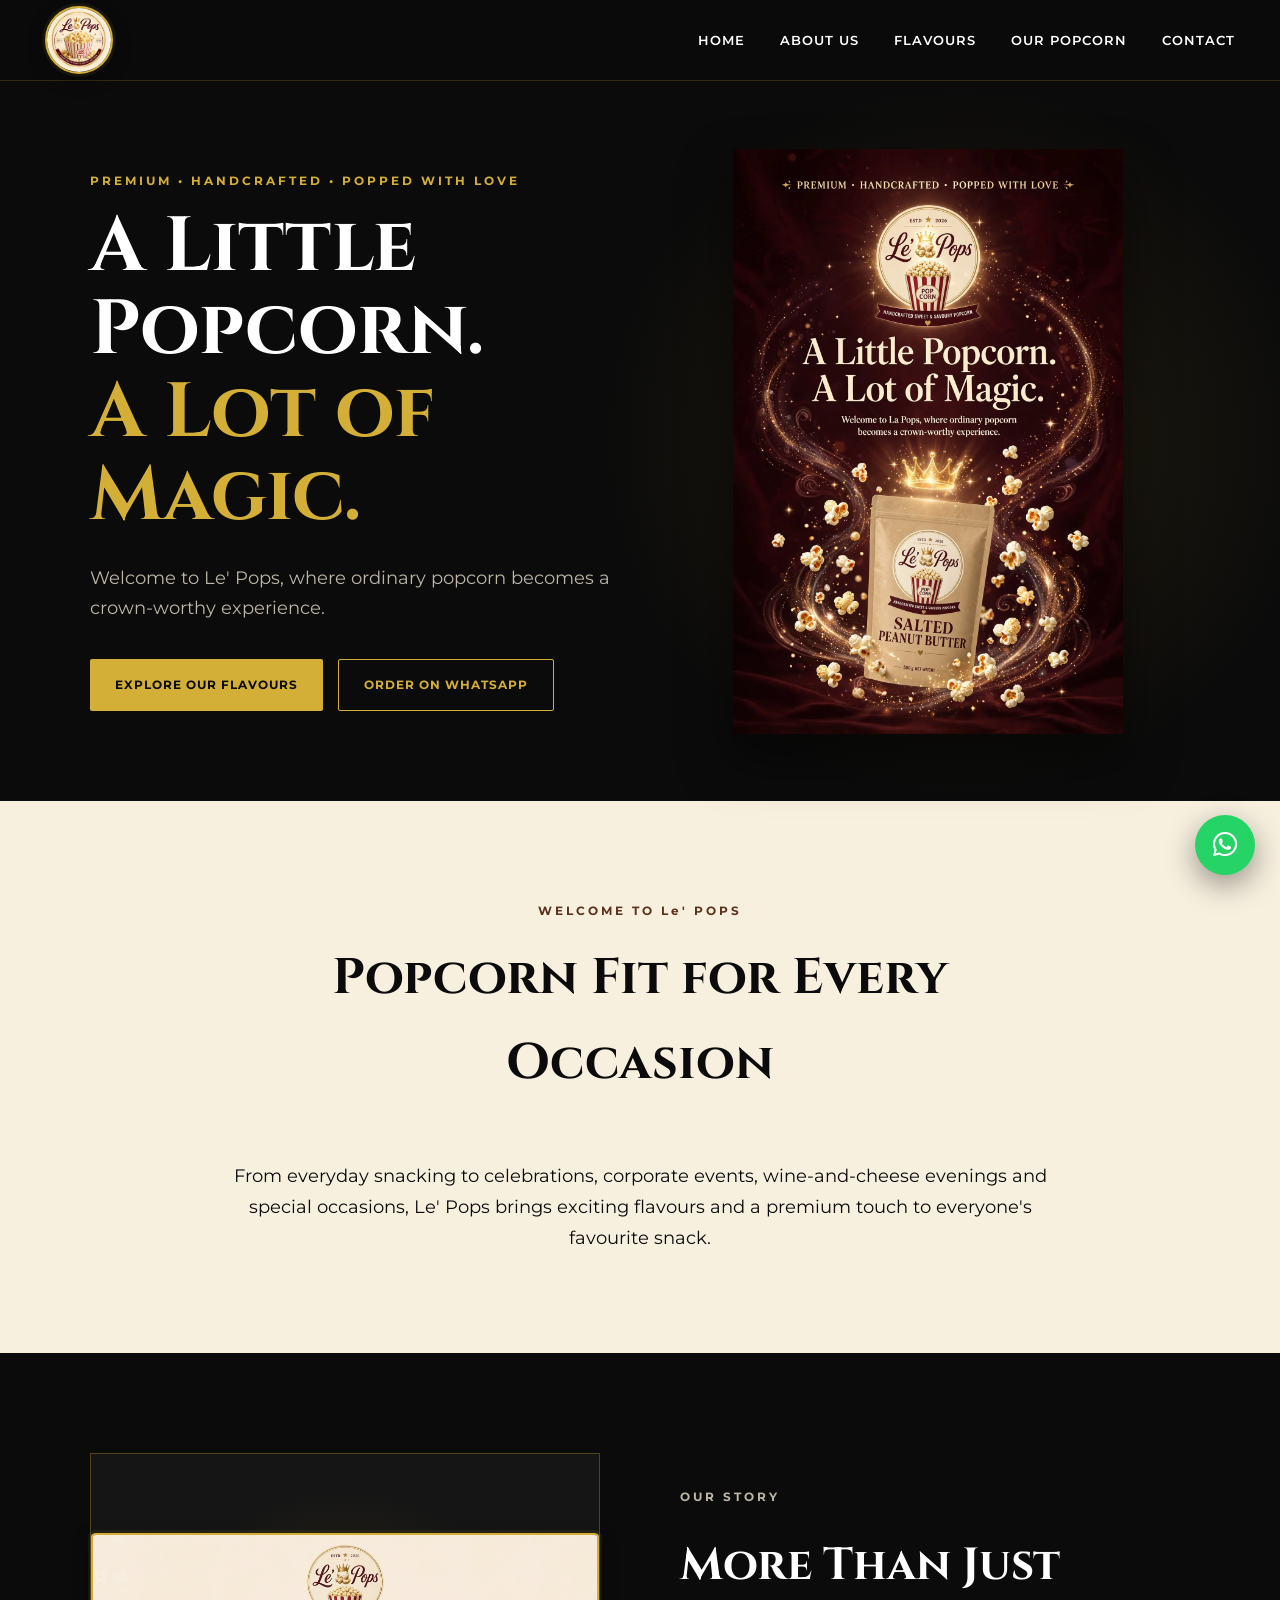
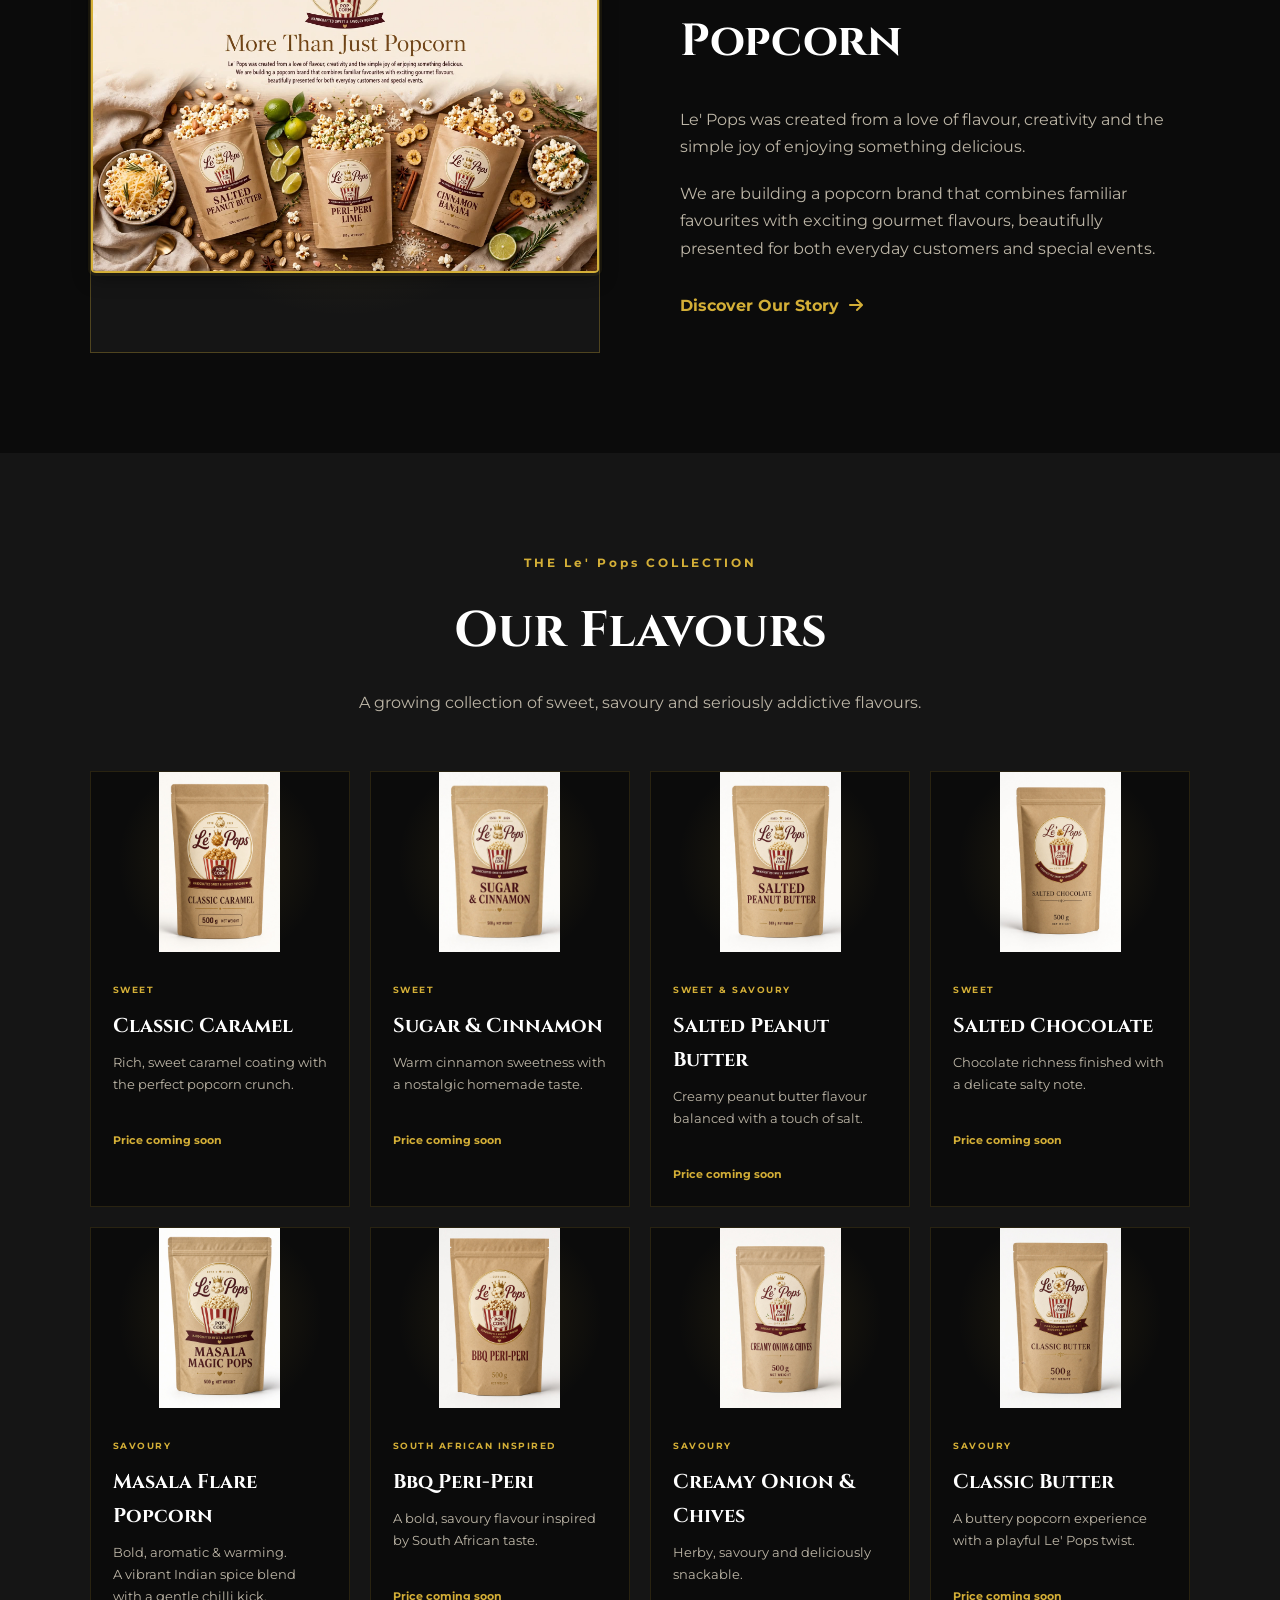
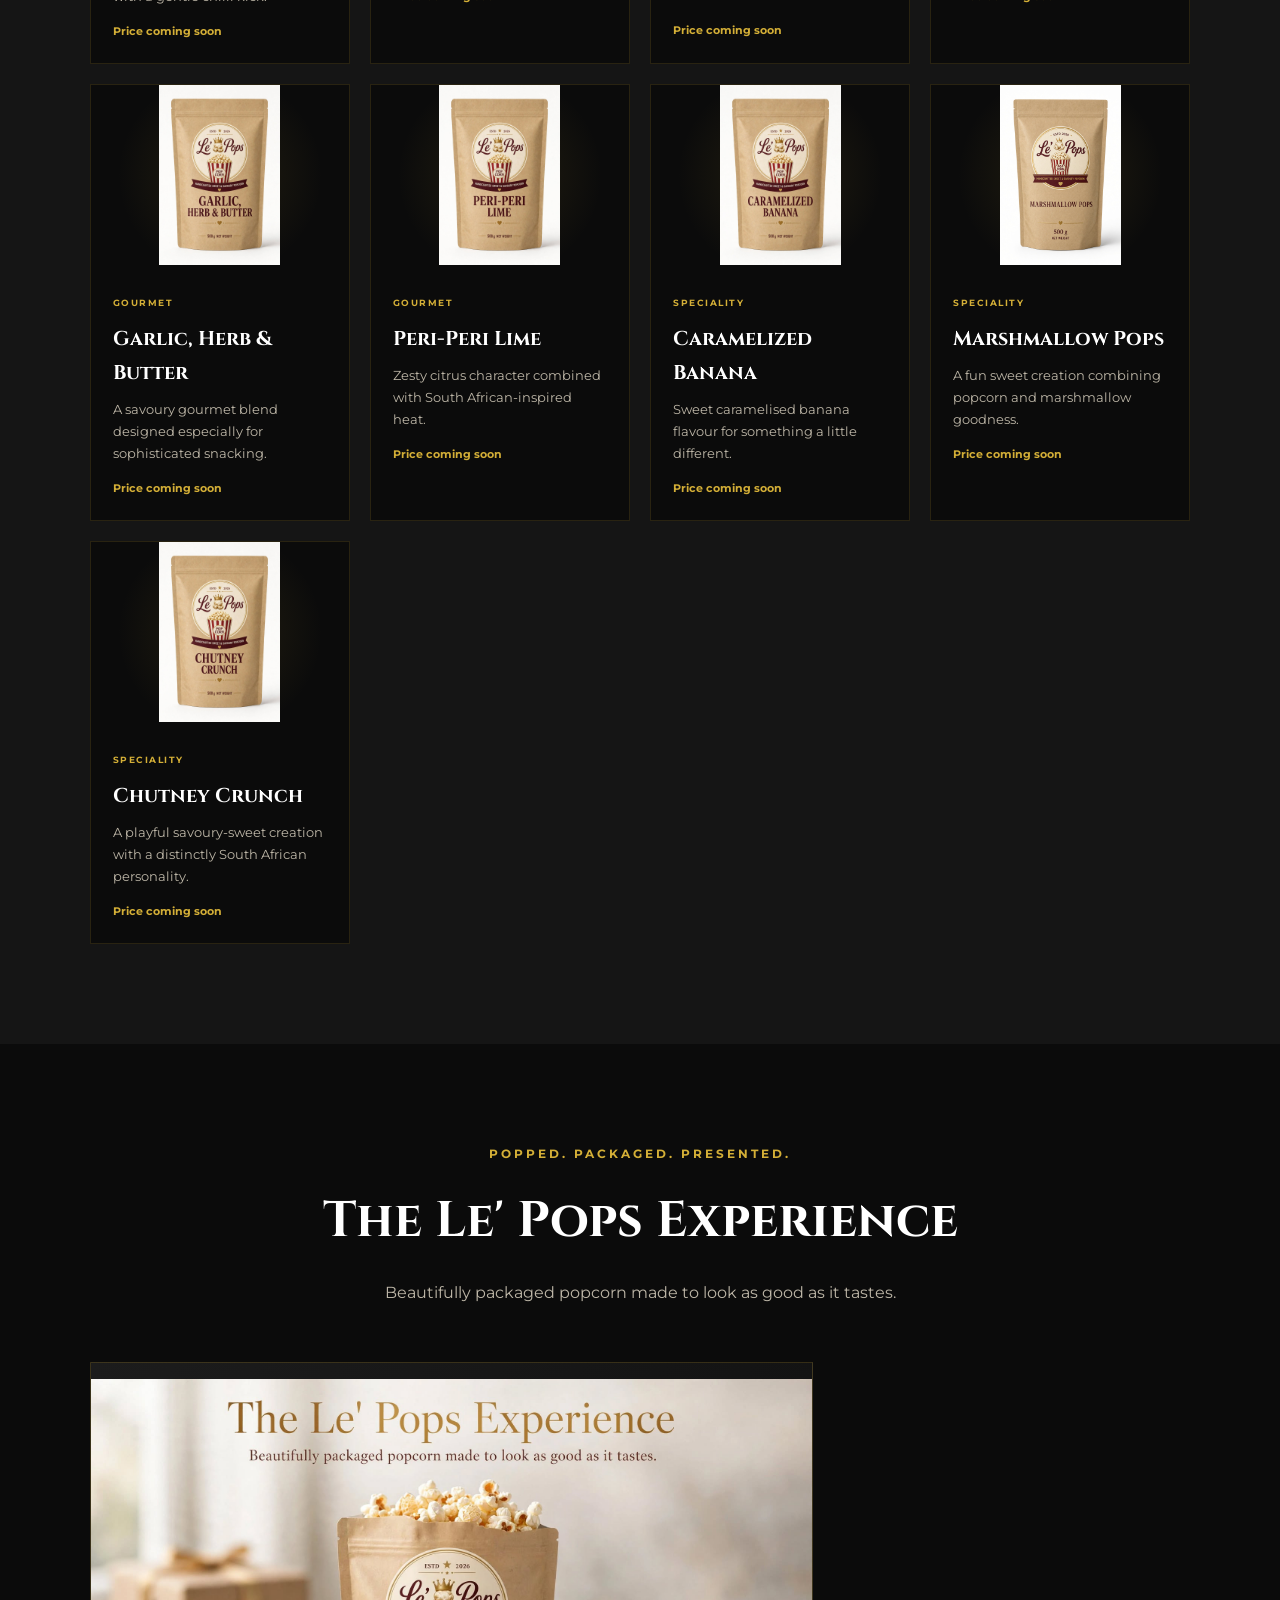
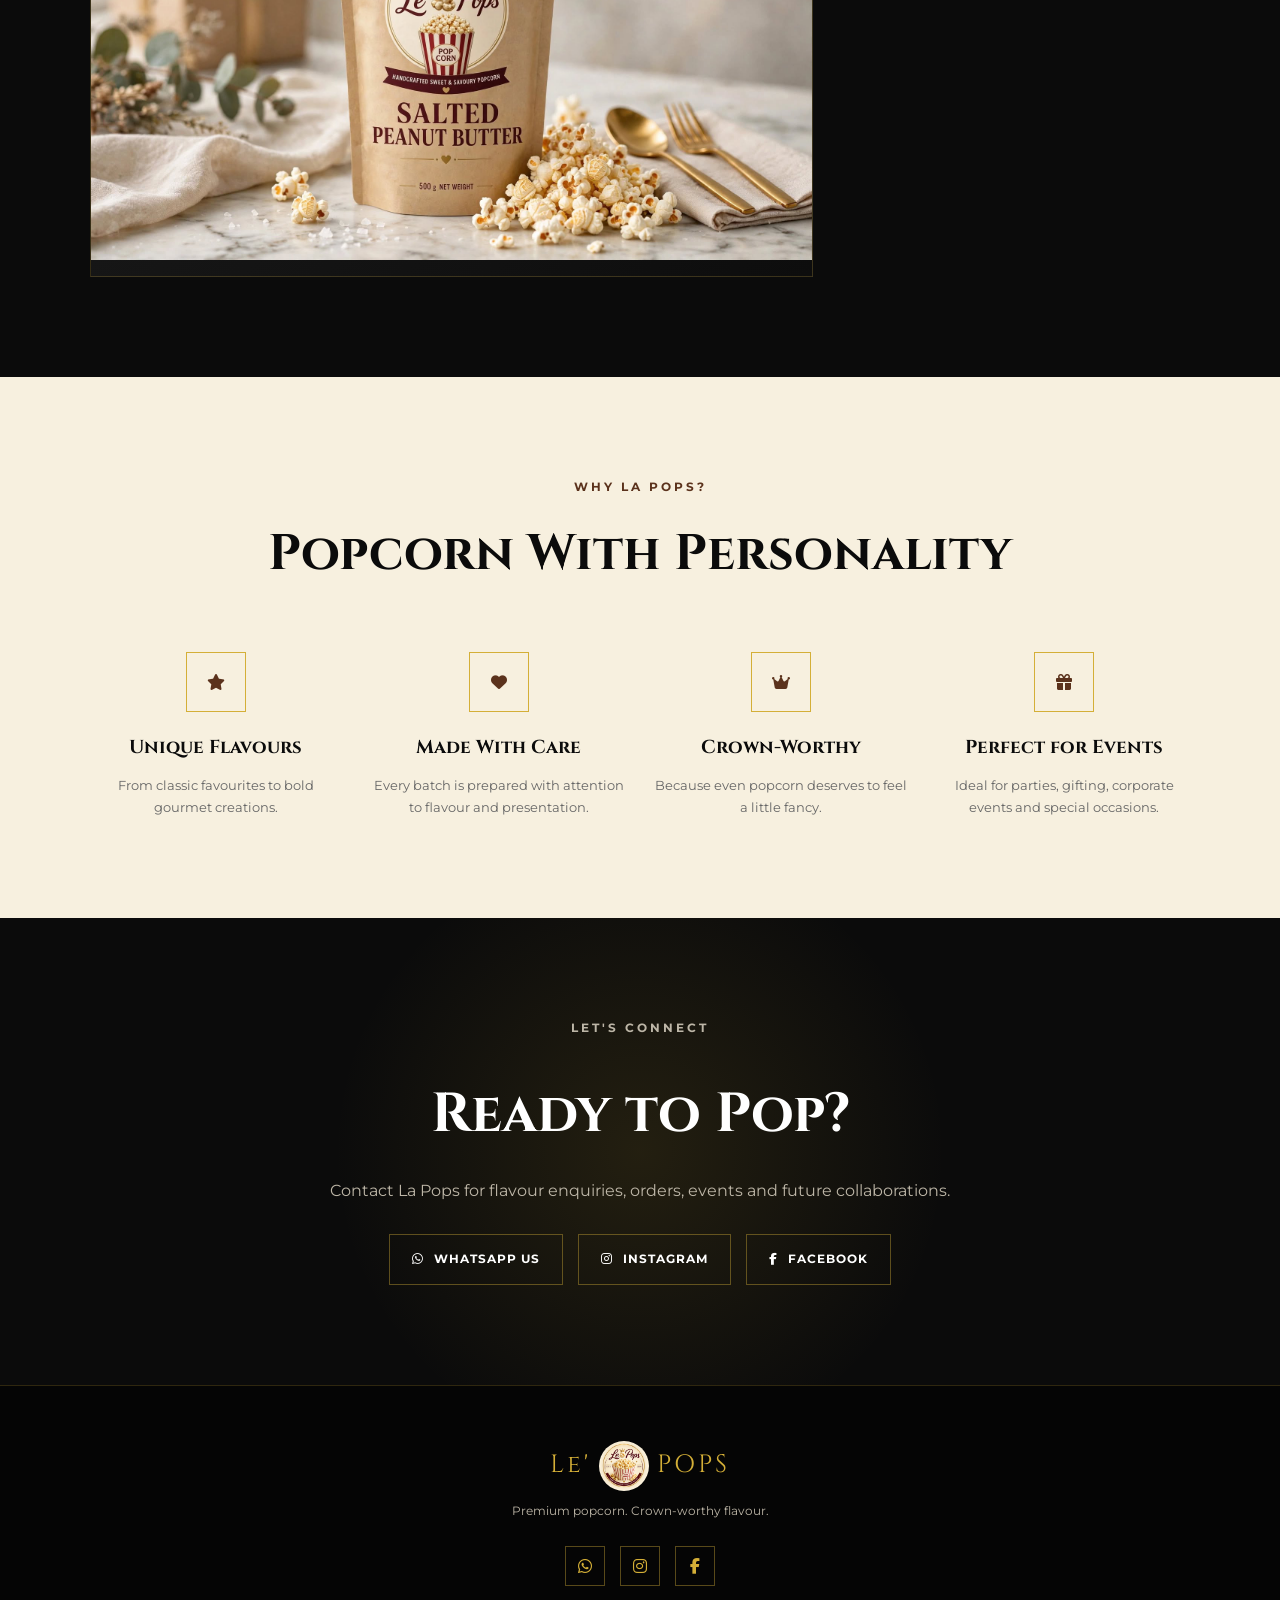
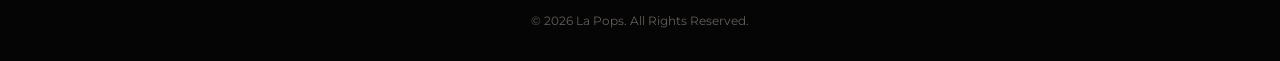
==== index.html @ 9127aab5 "first edit" ====
<!DOCTYPE html>
<html lang="en">

<head>
    <meta charset="UTF-8">

    <meta name="viewport" content="width=device-width, initial-scale=1.0">

    <meta name="description"
        content="Le' Pops - Premium handcrafted popcorn made with flavour, creativity and a little crown-worthy magic.">

    <title>Le' Pops | Premium Popcorn</title>

    <!-- Google Fonts -->
    <link rel="preconnect" href="https://fonts.googleapis.com">
    <link rel="preconnect" href="https://fonts.gstatic.com" crossorigin>

    <link
        href="https://fonts.googleapis.com/css2?family=Cinzel:wght@500;600;700&family=Montserrat:wght@400;500;600;700&display=swap"
        rel="stylesheet">

    <!-- Font Awesome -->
    <link rel="stylesheet" href="https://cdnjs.cloudflare.com/ajax/libs/font-awesome/6.5.2/css/all.min.css">

    <link rel="stylesheet" href="style.css">
</head>

<body>

    <!-- ================= NAVIGATION ================= -->

    <header class="header">

        <nav class="navbar">

            <a href="index.html" class="logo">
                <img src="images/La'pops logo.png" alt="la' pops logo">

            </a>

            <button class="menu-toggle" id="menuToggle">
                <i class="fas fa-bars"></i>
            </button>

            <ul class="nav-links" id="navLinks">

                <li>
                    <a href="#home">Home</a>
                </li>

                <li>
                    <a href="about.html">About Us</a>
                </li>

                <li>
                    <a href="#flavours">Flavours</a>
                </li>

                <li>
                    <a href="#gallery">Our Popcorn</a>
                </li>

                <li>
                    <a href="#contact">Contact</a>
                </li>

            </ul>

        </nav>

    </header>


    <!-- ================= HERO ================= -->

    <section class="hero" id="home">

        <div class="hero-content">

            <p class="eyebrow">
                PREMIUM • HANDCRAFTED • POPPED WITH LOVE
            </p>

            <h1>
                A Little Popcorn.
                <span>A Lot of Magic.</span>
            </h1>

            <p class="hero-text">
                Welcome to Le' Pops, where ordinary popcorn becomes
                a crown-worthy experience.
            </p>

            <div class="hero-buttons">

                <a href="#flavours" class="btn btn-primary">
                    Explore Our Flavours
                </a>

                <a href="https://wa.me/27878805534" class="btn btn-outline" target="_blank">
                    Order on WhatsApp
                </a>

            </div>

        </div>


        <div class="hero-image">

            <div class="popcorn-display">

                <div class="popcorn-icon">
                    <img src="images/popped-with-love-a-little-popc.jpg" alt="popped-with-love-a-little-popcorn">
                </div>

                <div class="gold-ring"></div>

            </div>

        </div>

    </section>


    <!-- ================= INTRO ================= -->

    <section class="intro">

        <div class="section-heading">

            <p class="eyebrow">
                WELCOME TO Le' POPS
            </p>

            <h2>
                Popcorn Fit for Every Occasion
            </h2>

        </div>

        <p class="intro-text">

            From everyday snacking to celebrations, corporate events,
            wine-and-cheese evenings and special occasions, Le' Pops
            brings exciting flavours and a premium touch to everyone's
            favourite snack.

        </p>

    </section>


    <!-- ================= ABOUT PREVIEW ================= -->

    <section class="about-preview">

        <div class="about-image">

            <div class="image-placeholder">

                <span><img src="images/le_pops_brand_story.jpg" alt=""></span>

               

            </div>

        </div>


        <div class="about-content">

            <p class="eyebrow">
                OUR STORY
            
            </p>
           

            <h2>
                More Than Just Popcorn
            </h2>

            <p>
                Le' Pops was created from a love of flavour, creativity
                and the simple joy of enjoying something delicious.
            </p>

            <p>
                We are building a popcorn brand that combines familiar
                favourites with exciting gourmet flavours, beautifully
                presented for both everyday customers and special events.
            </p>

            <a href="about.html" class="text-link">
                Discover Our Story
                <i class="fas fa-arrow-right"></i>
            </a>

        </div>

    </section>


    <!-- ================= FLAVOURS ================= -->

    <section class="flavours" id="flavours">

        <div class="section-heading">

            <p class="eyebrow">
                THE Le' Pops COLLECTION
            </p>

            <h2>
                Our Flavours
            </h2>

            <p>
                A growing collection of sweet, savoury and
                seriously addictive flavours.
            </p>

        </div>


        <div class="flavour-grid">


            <!-- 1 -->
           

            <article class="flavour-card">

                <div class="flavour-image caramel">
                    <img src="images/classic caramel.jpg" alt="Classic Caramel Popcorn">
                </div>

                <div class="flavour-content">

                    <span class="flavour-type">
                        SWEET
                    </span>

                    <h3>
                        Classic Caramel
                    </h3>

                    <p>
                        Rich, sweet caramel coating with the perfect
                        popcorn crunch.
                    </p>

                    <span class="price">
                        Price coming soon
                    </span>

                </div>

            </article>


            <!-- 2 -->

            <article class="flavour-card">

                <div class="flavour-image cinnamon">
                    <img src="images/sugar&cinna.jpg" alt="Sugar & Cinnamon Popcorn">
                </div>

                <div class="flavour-content">

                    <span class="flavour-type">
                        SWEET
                    </span>

                    <h3>
                        Sugar & Cinnamon
                    </h3>

                    <p>
                        Warm cinnamon sweetness with a nostalgic
                        homemade taste.
                    </p>

                    <span class="price">
                        Price coming soon
                    </span>

                </div>

            </article>


            <!-- 3 -->

            <article class="flavour-card">

                <div class="flavour-image peanut">
                    <img src="images/salted pb.jpg" alt="Salted Peanut Butter Popcorn">
                </div>

                <div class="flavour-content">

                    <span class="flavour-type">
                        SWEET & SAVOURY
                    </span>

                    <h3>
                        Salted Peanut Butter
                    </h3>

                    <p>
                        Creamy peanut butter flavour balanced with
                        a touch of salt.
                    </p>

                    <span class="price">
                        Price coming soon
                    </span>

                </div>

            </article>


            <!-- 4 -->

            <article class="flavour-card">

                <div class="flavour-image chocolate">
                    <img src="images/salted chocolate.jpg" alt="Salted Chocolate Popcorn">
                </div>

                <div class="flavour-content">

                    <span class="flavour-type">
                        SWEET
                    </span>

                    <h3>
                        Salted Chocolate
                    </h3>

                    <p>
                        Chocolate richness finished with a delicate
                        salty note.
                    </p>

                    <span class="price">
                        Price coming soon
                    </span>

                </div>

            </article>


            <!-- 5 -->

            <article class="flavour-card">

                <div class="flavour-image butter">
                    <img src="images/Masala.jpg" alt="Masala Popcorn">
                </div>

                <div class="flavour-content">

                    <span class="flavour-type">
                        SAVOURY
                    </span>

                    <h3>
                        Masala Flare Popcorn
                    </h3>

                    <p>
                    Bold, aromatic & warming. 
                    <br> A vibrant Indian spice blend with a gentle chilli kick.
                    </p>

                    <span class="price">
                        Price coming soon
                    </span>

                </div>

            </article>


            <!-- 6 -->

            <article class="flavour-card">

                <div class="flavour-image bbq-peri-peri">
                    <img src="images/bbq peri-peri.jpg" alt="BBQ Peri-Peri Popcorn">
                </div>

                <div class="flavour-content">

                    <span class="flavour-type">
                        SOUTH AFRICAN INSPIRED
                    </span>

                    <h3>
                        Bbq Peri-Peri

                    </h3>

                    <p>
                        A bold, savoury flavour inspired by South African
                        taste.
                    </p>

                    <span class="price">
                        Price coming soon
                    </span>

                </div>

            </article>


            <!-- 7 -->

            <article class="flavour-card">

                <div class="flavour-image onion">
                    <img src="images/creamy onion & chives.jpg" alt="Creamy Onion & Chives Popcorn">
                </div>

                <div class="flavour-content">

                    <span class="flavour-type">
                        SAVOURY
                    </span>

                    <h3>
                        Creamy Onion & Chives
                    </h3>

                    <p>
                        Herby, savoury and deliciously snackable.
                    </p>

                    <span class="price">
                        Price coming soon
                    </span>

                </div>

            </article>


            <!-- 8 -->

            <article class="flavour-card">

                <div class="flavour-image cheesy">
                    <img src="images/classic butter.jpg" alt="Classic Butter Popcorn">
                </div>

                <div class="flavour-content">

                    <span class="flavour-type">
                        SAVOURY
                    </span>

                    <h3>
                        Classic Butter
                    </h3>

                    <p>
                        A buttery popcorn experience with a playful
                        Le' Pops twist.
                    </p>

                    <span class="price">
                        Price coming soon
                    </span>

                </div>

            </article>


            <!-- 9 -->

            <article class="flavour-card">

                <div class="flavour-image garlic">
                    <img src="images/garlic-herb-butter.jpg" alt="Garlic, herb and butter-Style Popcorn">
                </div>

                <div class="flavour-content">

                    <span class="flavour-type">
                        GOURMET
                    </span>

                    <h3>
                        Garlic, Herb & Butter
                    </h3>

                    <p>
                        A savoury gourmet blend designed especially
                        for sophisticated snacking.
                    </p>

                    <span class="price">
                        Price coming soon
                    </span>

                </div>

            </article>


            <!-- 10 -->

            <article class="flavour-card">

                <div class="flavour-image peri">
                    <img src="images/peri-peri-lime.jpg" alt="Peri-Peri Lime Popcorn">
                </div>

                <div class="flavour-content">

                    <span class="flavour-type">
                        GOURMET
                    </span>

                    <h3>
                        Peri-Peri Lime
                    </h3>

                    <p>
                        Zesty citrus character combined with
                        South African-inspired heat.
                    </p>

                    <span class="price">
                        Price coming soon
                    </span>

                </div>

            </article>


            <!-- 11 -->

            <article class="flavour-card">

                <div class="flavour-image banana">
                    <img src="images/caramelized-banana.jpg" alt="Caramelized Banana Popcorn">
                </div>

                <div class="flavour-content">

                    <span class="flavour-type">
                        SPECIALITY
                    </span>

                    <h3>
                        Caramelized Banana
                    </h3>

                    <p>
                        Sweet caramelised banana flavour for something
                        a little different.
                    </p>

                    <span class="price">
                        Price coming soon
                    </span>

                </div>

            </article>


            <!-- 12 -->

            <article class="flavour-card">

                <div class="flavour-image marshmallow">
                    <img src="images/Marshmallow.jpg" alt="Marshmallow Pops">
                </div>

                <div class="flavour-content">

                    <span class="flavour-type">
                        SPECIALITY
                    </span>

                    <h3>
                        Marshmallow Pops
                    </h3>

                    <p>
                        A fun sweet creation combining popcorn and
                        marshmallow goodness.
                    </p>

                    <span class="price">
                        Price coming soon
                    </span>

                </div>

            </article>


            <!-- 13 -->

            <article class="flavour-card">

                <div class="flavour-image chutney">
                    <img src="images/chutney-crunch.jpg" alt="Chutney Popcorn Balls">
                </div>

                <div class="flavour-content">

                    <span class="flavour-type">
                        SPECIALITY
                    </span>

                    <h3>
                        Chutney Crunch
                    </h3>

                    <p>
                        A playful savoury-sweet creation with a
                        distinctly South African personality.
                    </p>

                    <span class="price">
                        Price coming soon
                    </span>

                </div>

            </article>

        </div>

    </section>


    <!-- ================= GALLERY ================= -->

    <section class="gallery" id="gallery">

        <div class="section-heading">

            <p class="eyebrow">
                POPPED. PACKAGED. PRESENTED.
            </p>

            <h2>
                The Le' Pops Experience
            </h2>

            <p>
                Beautifully packaged popcorn made to look as good
                as it tastes.
            </p>

        </div>


        <div class="gallery-grid">

            <div class="gallery-item large">

                <div class="gallery-placeholder">
                    <img src="images/le_pops_experience.jpg" alt="Le' Pops Experience">

                </div>

            </div>


           
        </div>

    </section>


    <!-- ================= WHY LA POPS ================= -->

    <section class="why-us">

        <div class="section-heading">

            <p class="eyebrow">
                WHY LA POPS?
            </p>

            <h2>
                Popcorn With Personality
            </h2>

        </div>


        <div class="features">


            <div class="feature">

                <div class="feature-icon">
                    <i class="fas fa-star"></i>
                </div>

                <h3>
                    Unique Flavours
                </h3>

                <p>
                    From classic favourites to bold gourmet creations.
                </p>

            </div>


            <div class="feature">

                <div class="feature-icon">
                    <i class="fas fa-heart"></i>
                </div>

                <h3>
                    Made With Care
                </h3>

                <p>
                    Every batch is prepared with attention to flavour
                    and presentation.
                </p>

            </div>


            <div class="feature">

                <div class="feature-icon">
                    <i class="fas fa-crown"></i>
                </div>

                <h3>
                    Crown-Worthy
                </h3>

                <p>
                    Because even popcorn deserves to feel a little fancy.
                </p>

            </div>


            <div class="feature">

                <div class="feature-icon">
                    <i class="fas fa-gift"></i>
                </div>

                <h3>
                    Perfect for Events
                </h3>

                <p>
                    Ideal for parties, gifting, corporate events and
                    special occasions.
                </p>

            </div>

        </div>

    </section>


    <!-- ================= CONTACT ================= -->

    <section class="contact" id="contact">

        <div class="contact-content">

            <p class="eyebrow">
                LET'S CONNECT
            </p>

            <h2>
                Ready to Pop?
            </h2>

            <p>
                Contact La Pops for flavour enquiries, orders,
                events and future collaborations.
            </p>


            <div class="contact-buttons">

                <a href="https://wa.me/27878805534" target="_blank" class="social-button whatsapp">
                    <i class="fab fa-whatsapp"></i>

                    WhatsApp Us

                </a>


                <a href="#" class="social-button instagram" id="instagramLink">
                    <i class="fab fa-instagram"></i>

                    Instagram

                </a>


                <a href="#" class="social-button facebook" id="facebookLink">
                    <i class="fab fa-facebook-f"></i>

                    Facebook

                </a>

            </div>

        </div>

    </section>


    <!-- ================= FOOTER ================= -->

    <footer>

        <div class="footer-logo">

            <span>Le'</span>
            <span><img src="images/La'pops logo.png" alt=""></span>
            <span>POPS</span>

        </div>


        <p>
            Premium popcorn. Crown-worthy flavour.
        </p>


        <div class="footer-socials">

            <a href="https://wa.me/27878805534" target="_blank" aria-label="WhatsApp">
                <i class="fab fa-whatsapp"></i>
            </a>


            <a href="#" id="footerInstagram" aria-label="Instagram">
                <i class="fab fa-instagram"></i>
            </a>


            <a href="#" id="footerFacebook" aria-label="Facebook">
                <i class="fab fa-facebook-f"></i>
            </a>

        </div>


        <p class="copyright">
            © 2026 La Pops. All Rights Reserved.
        </p>

    </footer>


    <!-- WhatsApp Floating Button -->

    <a href="https://wa.me/27878805534" target="_blank" class="whatsapp-float"
        aria-label="Chat with La Pops on WhatsApp">
        <i class="fab fa-whatsapp"></i>
    </a>


    <script src="script.js"></script>

</body>

</html>
---- style.css ----
/* =====================================================
   LA POPS
   PREMIUM POPCORN WEBSITE
===================================================== */


/* ================= VARIABLES ================= */

:root {

    --black: #0b0b0b;

    --dark: #151515;

    --cream: #f7f0df;

    --white: #ffffff;

    --gold: #d4af37;

    --gold-light: #f0d477;

    --brown: #5b321c;

    --muted: #bdb6a7;

}


/* ================= RESET ================= */

* {
    margin: 0;
    padding: 0;
    box-sizing: border-box;
}


html {
    scroll-behavior: smooth;
}


body {

    font-family: 'Montserrat', sans-serif;

    background: var(--black);

    color: var(--white);

    line-height: 1.7;

}


img {
    max-width: 100%;
    display: block;
}


a {
    text-decoration: none;
    color: inherit;
}


/* ================= HEADER ================= */

.header {

    position: sticky;

    top: 0;

    z-index: 1000;

    background: rgba(11, 11, 11, 0.96);

    border-bottom: 1px solid rgba(212, 175, 55, 0.2);

}


.navbar {

    max-width: 1250px;

    margin: auto;

    min-height: 80px;

    display: flex;

    align-items: center;

    justify-content: space-between;

    padding: 0 30px;

}


/* ================= LOGO ================= */

/* ================= LA POPS LOGO ================= */

.logo {
    display: flex;
    align-items: center;
    text-decoration: none;
    height: 70px;
}

/* Actual logo image */
.logo img {
    width: 68px;
    height: 68px;

    /* Makes the image perfectly round */
    border-radius: 50%;

    /* Ensures the image fills the circle */
    object-fit: cover;

    /* Keeps the logo looking premium */
    display: block;

    /* Gold border to match the website */
    border: 2px solid var(--gold);

    /* Subtle premium effect */
    box-shadow:
        0 0 0 3px rgba(212, 175, 55, 0.08),
        0 6px 18px rgba(0, 0, 0, 0.35);

    /* Smooth hover effect */
    transition:
        transform 0.3s ease,
        box-shadow 0.3s ease;
}


/* Logo hover */
.logo img:hover {
    transform: scale(1.8);

    box-shadow:
        0 0 0 4px rgba(212, 175, 55, 0.12),
        0 8px 25px rgba(0, 0, 0, 0.45);
}


/* ================= NAV ================= */

.nav-links {

    list-style: none;

    display: flex;

    gap: 35px;

}


.nav-links a {

    font-size: 13px;

    font-weight: 600;

    letter-spacing: 1px;

    text-transform: uppercase;

    transition: 0.3s;

}


.nav-links a:hover {

    color: var(--gold);

}


.menu-toggle {

    display: none;

    background: none;

    border: none;

    color: var(--gold);

    font-size: 25px;

    cursor: pointer;

}


/* ================= HERO ================= */

.hero {

    min-height: 720px;

    display: grid;

    grid-template-columns: 1fr 1fr;

    align-items: center;

    gap: 50px;

    padding: 80px max(30px, 7vw);

    background:

        radial-gradient(circle at 75% 50%,
            rgba(212, 175, 55, 0.12),
            transparent 35%);

}


.hero-content {

    max-width: 650px;

}


.eyebrow {

    color: var(--gold);

    font-size: 12px;

    font-weight: 700;

    letter-spacing: 3px;

    margin-bottom: 15px;

}


.hero h1 {

    font-family: 'Cinzel', serif;

    font-size: clamp(45px, 6vw, 78px);

    line-height: 1.08;

    margin-bottom: 25px;

}


.hero h1 span {

    display: block;

    color: var(--gold);

}


.hero-text {

    color: var(--muted);

    font-size: 18px;

    max-width: 550px;

    margin-bottom: 35px;

}


.hero-buttons {

    display: flex;

    gap: 15px;

    flex-wrap: wrap;

}

.hero-image {

    display: flex;

    justify-content: center;

    align-items: center;

    border-radius: 10px;

}


/* ================= BUTTONS ================= */

.btn {

    display: inline-flex;

    align-items: center;

    justify-content: center;

    gap: 10px;

    padding: 15px 25px;

    border-radius: 2px;

    font-size: 12px;

    font-weight: 700;

    letter-spacing: 1px;

    text-transform: uppercase;

    transition: 0.3s;

}


.btn-primary {

    background: var(--gold);

    color: var(--black);

}


.btn-primary:hover {

    background: var(--gold-light);

    transform: translateY(-2px);

}


.btn-outline {

    border: 1px solid var(--gold);

    color: var(--gold);

}


.btn-outline:hover {

    background: var(--gold);

    color: var(--black);

}


/* ================= HERO POPCORN ================= */

.hero-image {

    display: flex;

    justify-content: center;

    align-items: center;

}


.popcorn-display {

    position: relative;

    width: 390px;

    height: 390px;

    display: flex;

    justify-content: center;

    align-items: center;

}


.popcorn-icon {

    font-size: 190px;

    position: relative;

    z-index: 2;

    filter: drop-shadow(0 25px 25px rgba(0, 0, 0, 0.5));

}


.gold-ring {

    position: absolute;

    width: 330px;

    height: 330px;

    border: 1px solid var(--gold);

    border-radius: 50%;

    opacity: 0.5;

}


/* ================= SECTIONS ================= */

section {

    padding: 100px max(30px, 7vw);

}


.section-heading {

    text-align: center;

    max-width: 750px;

    margin: 0 auto 55px;

}


.section-heading h2 {

    font-family: 'Cinzel', serif;

    font-size: clamp(32px, 4vw, 50px);

    margin-bottom: 15px;

}


.section-heading p:not(.eyebrow) {

    color: var(--muted);

}


/* ================= INTRO ================= */

.intro {

    background: var(--cream);

    color: var(--black);

    text-align: center;

}


.intro .eyebrow {

    color: var(--brown);

}


.intro-text {

    max-width: 850px;

    margin: auto;

    font-size: 18px;

}


/* ================= ABOUT PREVIEW ================= */

.about-preview {

    display: grid;

    grid-template-columns: 1fr 1fr;

    gap: 80px;

    align-items: center;

}


.about-image {

    min-height: 500px;

}


.image-placeholder {

    height: 100%;

    min-height: 500px;

    background:

        radial-gradient(circle,
            rgba(212, 175, 55, 0.15),
            transparent 60%),

        var(--dark);

    border: 1px solid rgba(212, 175, 55, 0.3);

    display: flex;

    flex-direction: column;

    justify-content: center;

    align-items: center;

    color: var(--gold);

    text-align: center;

}


.image-placeholder span {

    font-size: 120px;

}

.image-placeholder span img {
    width: 100%;
    height: 100%;
    object-fit: contain;
    border-radius: 1%;
    border: 2px solid var(--gold);
    box-shadow:
        0 0 0 3px rgba(212, 175, 55, 0.08),
        0 6px 18px rgba(0, 0, 0, 0.35);
    transition:
        transform 0.3s ease,
        box-shadow 0.3s ease;
}


.image-placeholder p {

    color: var(--muted);

    margin-top: 15px;

}


.about-content h2 {

    font-family: 'Cinzel', serif;

    font-size: 45px;

    margin-bottom: 25px;

}


.about-content p {

    color: var(--muted);

    margin-bottom: 20px;

}


.text-link {

    display: inline-flex;

    gap: 10px;

    align-items: center;

    color: var(--gold);

    font-weight: 700;

    margin-top: 10px;

}


/* ================= FLAVOURS ================= */

.flavours {

    background: var(--dark);

}


.flavour-grid {

    max-width: 1250px;

    margin: auto;

    display: grid;

    grid-template-columns: repeat(4, 1fr);

    gap: 20px;

}


.flavour-card {

    background: var(--black);

    border: 1px solid rgba(212, 175, 55, 0.15);

    transition: 0.3s;

    overflow: hidden;

}


.flavour-card:hover {

    transform: translateY(-7px);

    border-color: var(--gold);

}

/* =========================================
   FLAVOUR IMAGES
========================================= */

.flavour-image {
    width: 100%;
    height: 230px;
    overflow: hidden;
    background: var(--dark);
    position: relative;
}

.flavour-image img {
    width: 100%;
    height: 100%;
    display: block;
    object-fit: contain;
    object-position: center;
    transition: transform 0.4s ease;
}

/* Subtle zoom when hovering over a flavour */
.flavour-card:hover .flavour-image img {
    transform: scale(1.05);
}


.flavour-image {

    height: 180px;

    display: flex;

    justify-content: center;

    align-items: center;

    font-size: 85px;

    background:

        radial-gradient(circle,
            rgba(212, 175, 55, 0.12),
            transparent 65%);

}


.flavour-content {

    padding: 22px;

}


.flavour-type {

    color: var(--gold);

    font-size: 9px;

    font-weight: 700;

    letter-spacing: 1.5px;

}


.flavour-content h3 {

    font-family: 'Cinzel', serif;

    font-size: 20px;

    margin: 8px 0;

}


.flavour-content p {

    color: var(--muted);

    font-size: 13px;

    min-height: 65px;

}


.price {

    display: block;

    margin-top: 15px;

    color: var(--gold);

    font-size: 11px;

    font-weight: 700;

}


/* ================= GALLERY ================= */

.gallery {

    background: var(--black);

}


.gallery-grid {

    max-width: 1100px;

    margin: auto;

    display: grid;

    grid-template-columns: 2fr 1fr;

    grid-template-rows: 250px 250px;

    gap: 15px;

}


.gallery-item.large {

    grid-row: span 2;

}


.gallery-placeholder {

    height: 100%;

    background:

        linear-gradient(135deg,
            #1c1c1c,
            #0d0d0d);

    border: 1px solid rgba(212, 175, 55, 0.2);

    display: flex;

    flex-direction: column;

    justify-content: center;

    align-items: center;

    font-size: 70px;

    color: var(--gold);

}


.gallery-placeholder img {

    max-width: 100%;

    display: flex;

    justify-content: center;

    align-items: center;

   

}


/* ================= FEATURES ================= */

.why-us,
.values {

    background: var(--cream);

    color: var(--black);

}


.why-us .eyebrow,
.values .eyebrow {

    color: var(--brown);

}


.features {

    max-width: 1150px;

    margin: auto;

    display: grid;

    grid-template-columns: repeat(4, 1fr);

    gap: 30px;

}


.feature {

    text-align: center;

}


.feature-icon {

    width: 60px;

    height: 60px;

    margin: 0 auto 20px;

    border: 1px solid var(--gold);

    display: flex;

    align-items: center;

    justify-content: center;

    color: var(--brown);

}


.feature h3 {

    font-family: 'Cinzel', serif;

    margin-bottom: 10px;

}


.feature p {

    font-size: 13px;

    color: #666;

}


/* ================= CONTACT ================= */

.contact {

    text-align: center;

    background:

        radial-gradient(circle at center,
            rgba(212, 175, 55, 0.12),
            transparent 45%);

}


.contact-content {

    max-width: 750px;

    margin: auto;

}


.contact h2 {

    font-family: 'Cinzel', serif;

    font-size: 55px;

    margin-bottom: 15px;

}


.contact p {

    color: var(--muted);

    margin-bottom: 30px;

}


.contact-buttons {

    display: flex;

    justify-content: center;

    gap: 15px;

    flex-wrap: wrap;

}


.social-button {

    padding: 14px 22px;

    border: 1px solid rgba(212, 175, 55, 0.4);

    display: inline-flex;

    align-items: center;

    gap: 10px;

    font-size: 12px;

    font-weight: 700;

    text-transform: uppercase;

    letter-spacing: 1px;

    transition: 0.3s;

}


.social-button:hover {

    background: var(--gold);

    color: var(--black);

}


/* ================= PAGE HERO ================= */

.page-hero {

    min-height: 420px;

    display: flex;

    justify-content: center;

    align-items: center;

    text-align: center;

    background:

        radial-gradient(circle,
            rgba(212, 175, 55, 0.12),
            transparent 55%);

}


.page-hero h1 {

    font-family: 'Cinzel', serif;

    font-size: clamp(45px, 6vw, 75px);

}


.page-hero p:not(.eyebrow) {

    color: var(--muted);

}


/* ================= ABOUT STORY ================= */

.about-story {

    display: grid;

    grid-template-columns: 1fr 1fr;

    gap: 80px;

    align-items: center;

}


.about-story-content h2 {

    font-family: 'Cinzel', serif;

    font-size: 45px;

    margin-bottom: 25px;

}


.about-story-content p {

    color: var(--muted);

    margin-bottom: 18px;

}


.about-story-image {

    min-height: 500px;

}


.large-placeholder {

    min-height: 500px;

}


/* ================= MISSION ================= */

.mission {

    background: var(--cream);

    color: var(--black);

    text-align: center;

}


.mission-content {

    max-width: 800px;

    margin: auto;

}


.mission .eyebrow {

    color: var(--brown);

}


.mission h2 {

    font-family: 'Cinzel', serif;

    font-size: 50px;

    margin-bottom: 20px;

}


.mission p {

    color: #555;

    margin-bottom: 15px;

}


/* ================= FOOTER ================= */

footer {
    text-align: center;
    /* centers the logo group */
}

.footer-logo {
    display: inline-flex;
    /* only as wide as LA + logo + POPS */
    align-items: center;
    /* vertical center */
    justify-content: center;
    gap: 8px;
    /* space between LA, image, POPS */
}

.footer-logo span {
    display: inline-flex;
    align-items: center;
    justify-content: center;
}

.footer-logo img {
    width: 50px;
    height: 50px;
    border-radius: 50%;
    display: block;
}
footer {

    background: #050505;

    border-top: 1px solid rgba(212, 175, 55, 0.2);

    text-align: center;

    padding: 55px 30px 30px;

}


.footer-logo {

    font-family: 'Cinzel', serif;

    font-size: 25px;

    color: var(--gold);

    letter-spacing: 3px;

    margin-bottom: 10px;

}

.footer-logo img {
    width: 50px;
    height: 50px;
    border-radius: 50%;
    display: block;
    transition:
        transform 0.3s ease,
        box-shadow 0.3s ease;
}

footer>p {

    color: var(--muted);

    font-size: 12px;

}


.footer-socials {

    display: flex;

    justify-content: center;

    gap: 15px;

    margin: 25px 0;

}


.footer-socials a {

    width: 40px;

    height: 40px;

    border: 1px solid rgba(212, 175, 55, 0.4);

    display: flex;

    justify-content: center;

    align-items: center;

    color: var(--gold);

    transition: 0.3s;

}


.footer-socials a:hover {

    background: var(--gold);

    color: var(--black);

}


.copyright {

    margin-top: 25px;

    opacity: 0.5;

}


/* ================= WHATSAPP FLOAT ================= */

.whatsapp-float {

    position: fixed;

    right: 25px;

    bottom: 25px;

    width: 60px;

    height: 60px;

    border-radius: 50%;

    background: #25D366;

    color: white;

    display: flex;

    justify-content: center;

    align-items: center;

    font-size: 28px;

    box-shadow: 0 10px 30px rgba(0, 0, 0, 0.4);

    z-index: 999;

    transition: 0.3s;

}


.whatsapp-float:hover {

    transform: scale(1.1);

}


/* ================= RESPONSIVE ================= */

@media (max-width: 1000px) {

    .flavour-grid {

        grid-template-columns: repeat(2, 1fr);

    }

    .features {

        grid-template-columns: repeat(2, 1fr);

    }

}


@media (max-width: 800px) {

    .menu-toggle {

        display: block;

    }


    .nav-links {

        position: absolute;

        top: 80px;

        left: 0;

        width: 100%;

        background: var(--black);

        display: none;

        flex-direction: column;

        padding: 25px 30px;

        gap: 20px;

        border-bottom: 1px solid rgba(212, 175, 55, 0.2);

    }


    .nav-links.active {

        display: flex;

    }


    .hero {

        grid-template-columns: 1fr;

        text-align: center;

    }


    .hero-content {

        margin: auto;

    }


    .hero-buttons {

        justify-content: center;

    }


    .about-preview,
    .about-story {

        grid-template-columns: 1fr;

    }


    .about-content,
    .about-story-content {

        text-align: center;

    }


    .gallery-grid {

        grid-template-columns: 1fr;

        grid-template-rows: repeat(3, 250px);

    }


    .gallery-item.large {

        grid-row: auto;

    }

}


@media (max-width: 550px) {

    section {

        padding: 70px 20px;

    }


    .navbar {

        padding: 0 20px;

    }


    .flavour-grid {

        grid-template-columns: 1fr;

    }


    .features {

        grid-template-columns: 1fr;

    }


    .hero {

        padding: 70px 20px;

    }


    .popcorn-display {

        width: 280px;

        height: 280px;

    }


    .popcorn-icon {

        font-size: 140px;

    }


    .gold-ring {

        width: 240px;

        height: 240px;

    }


    .contact h2 {

        font-size: 40px;

    }

}
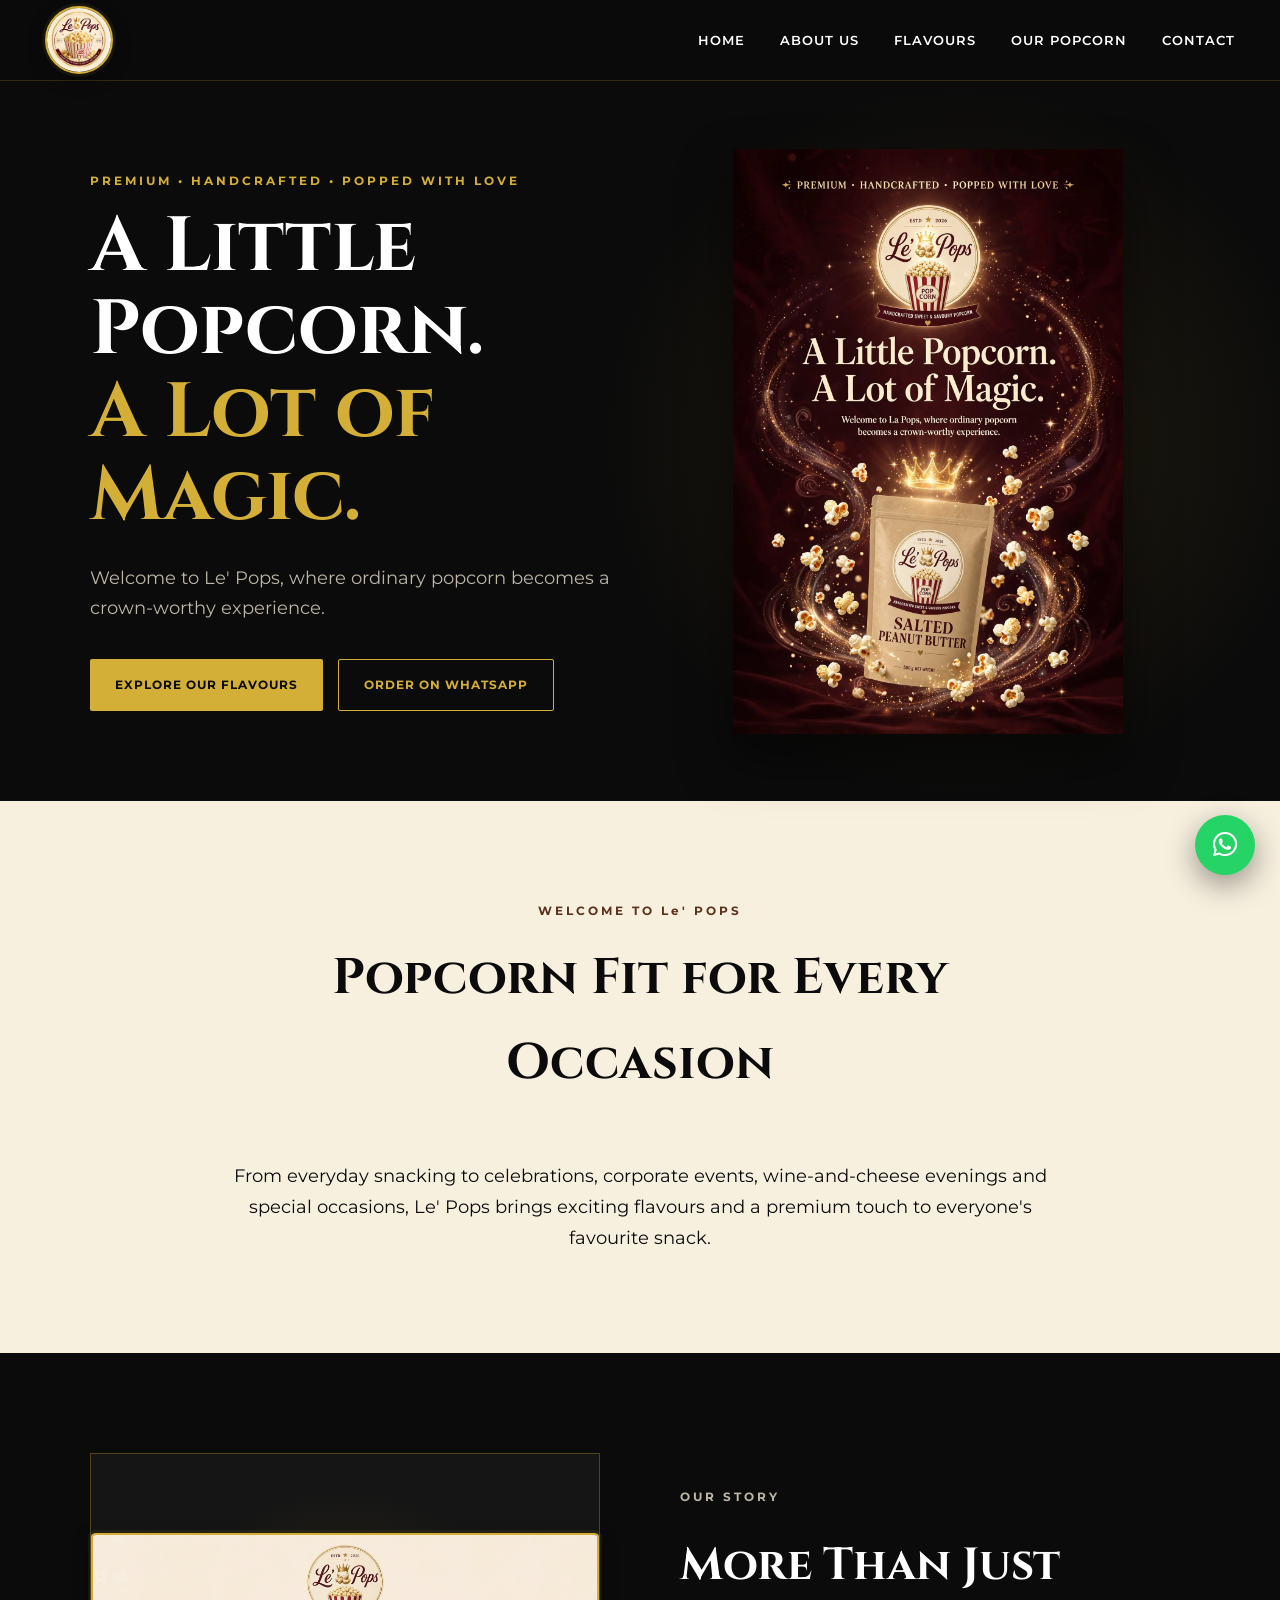
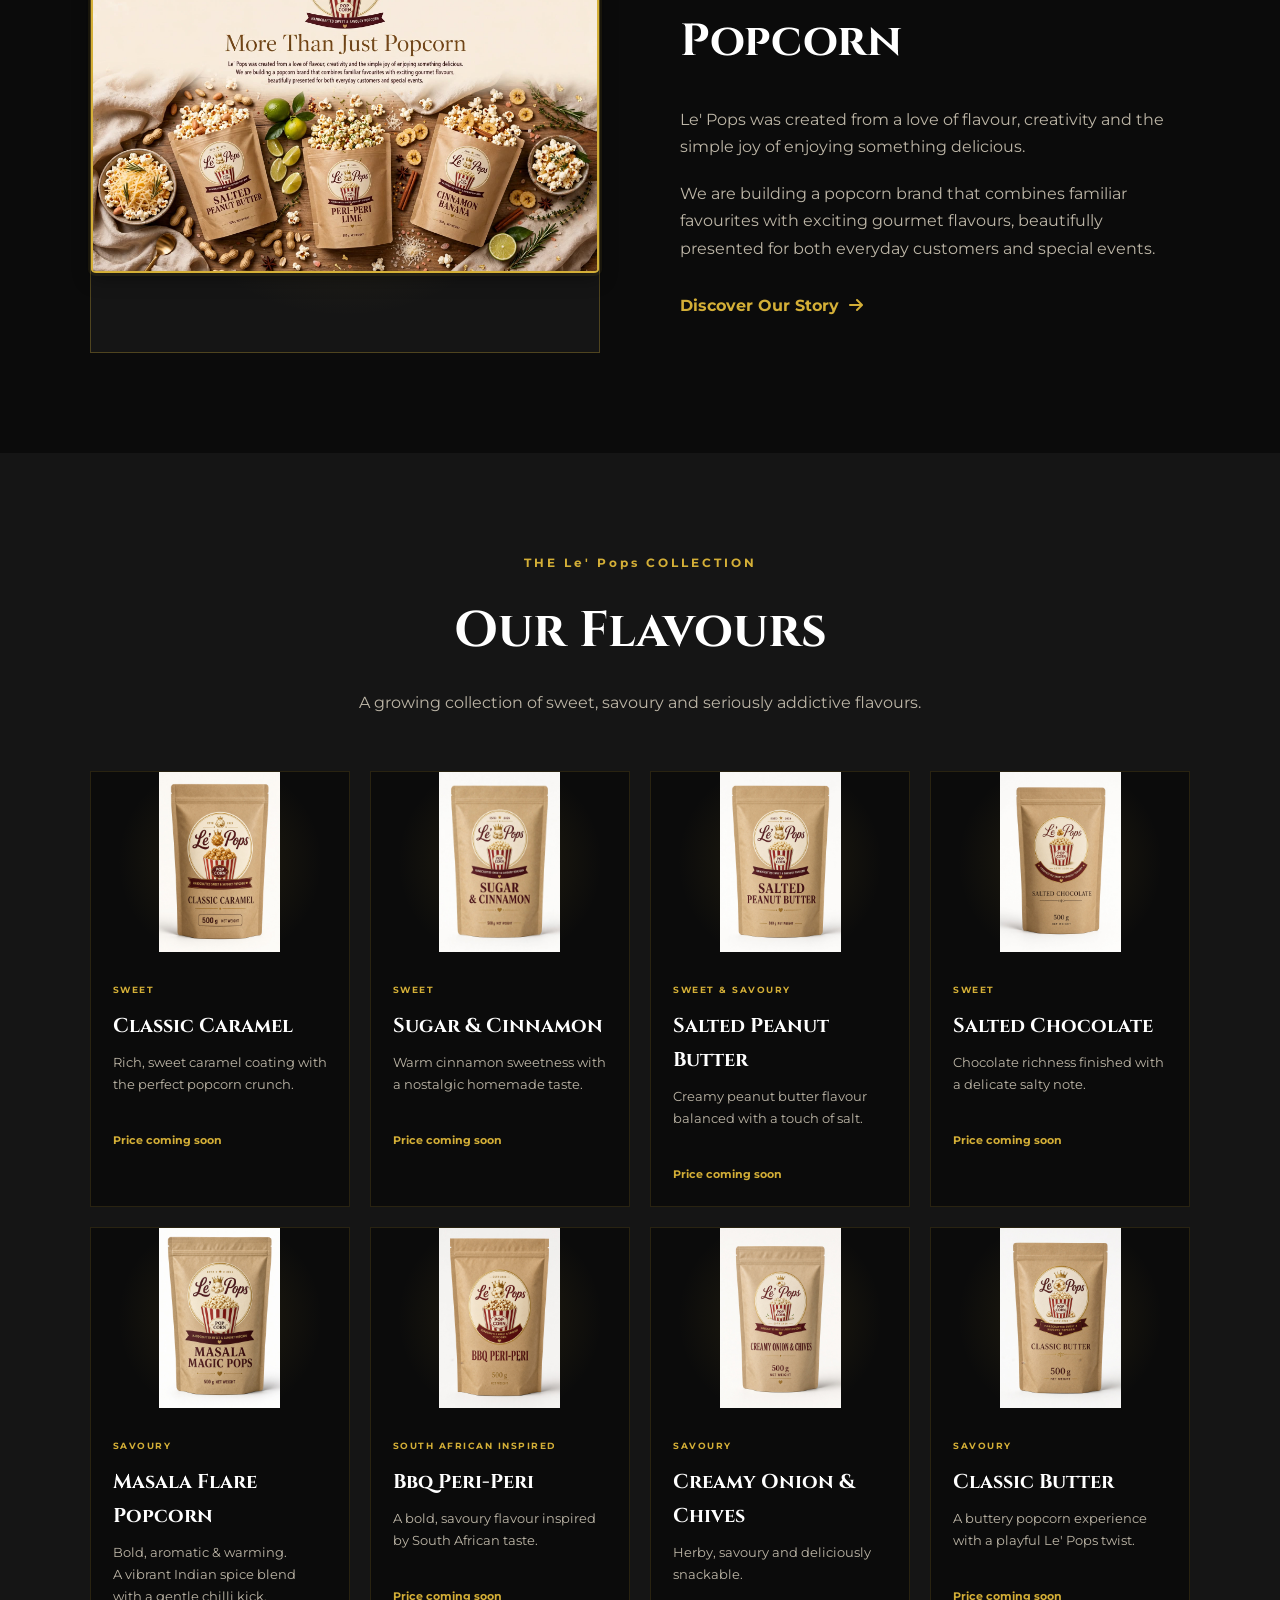
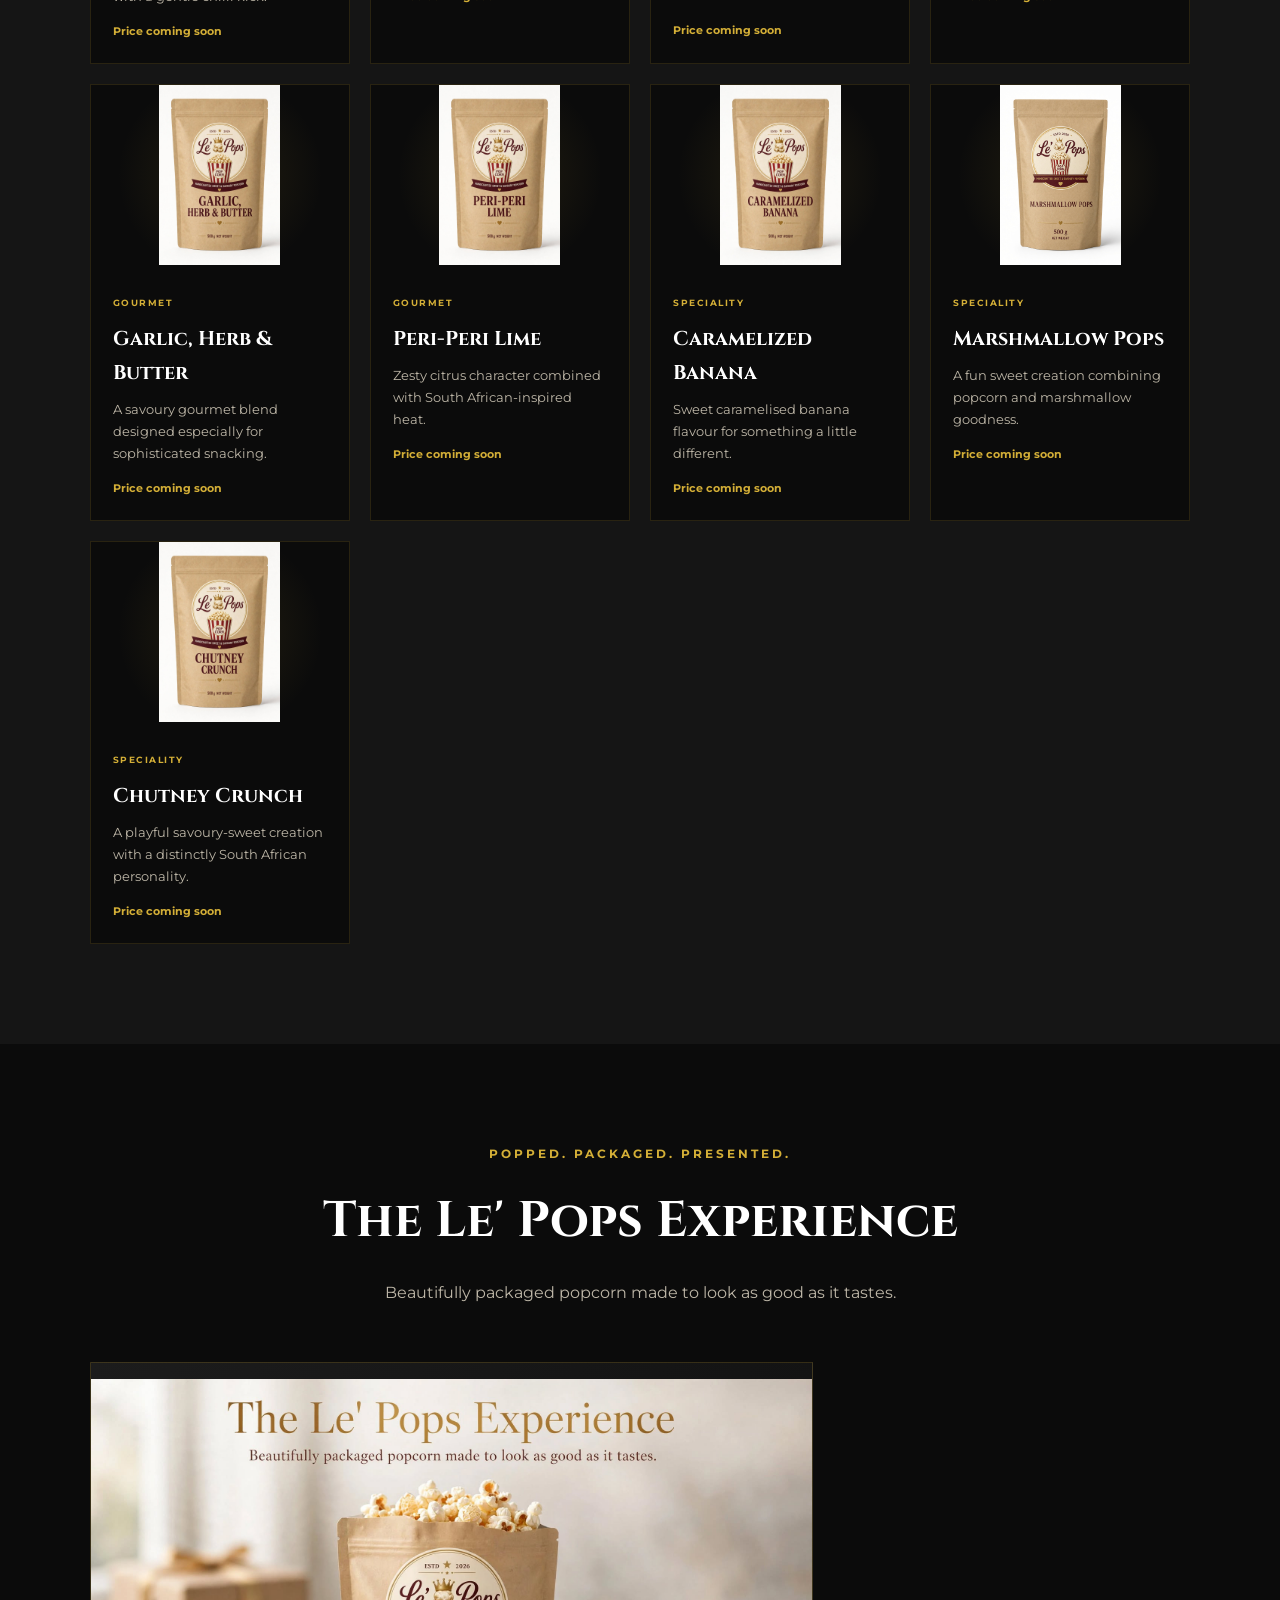
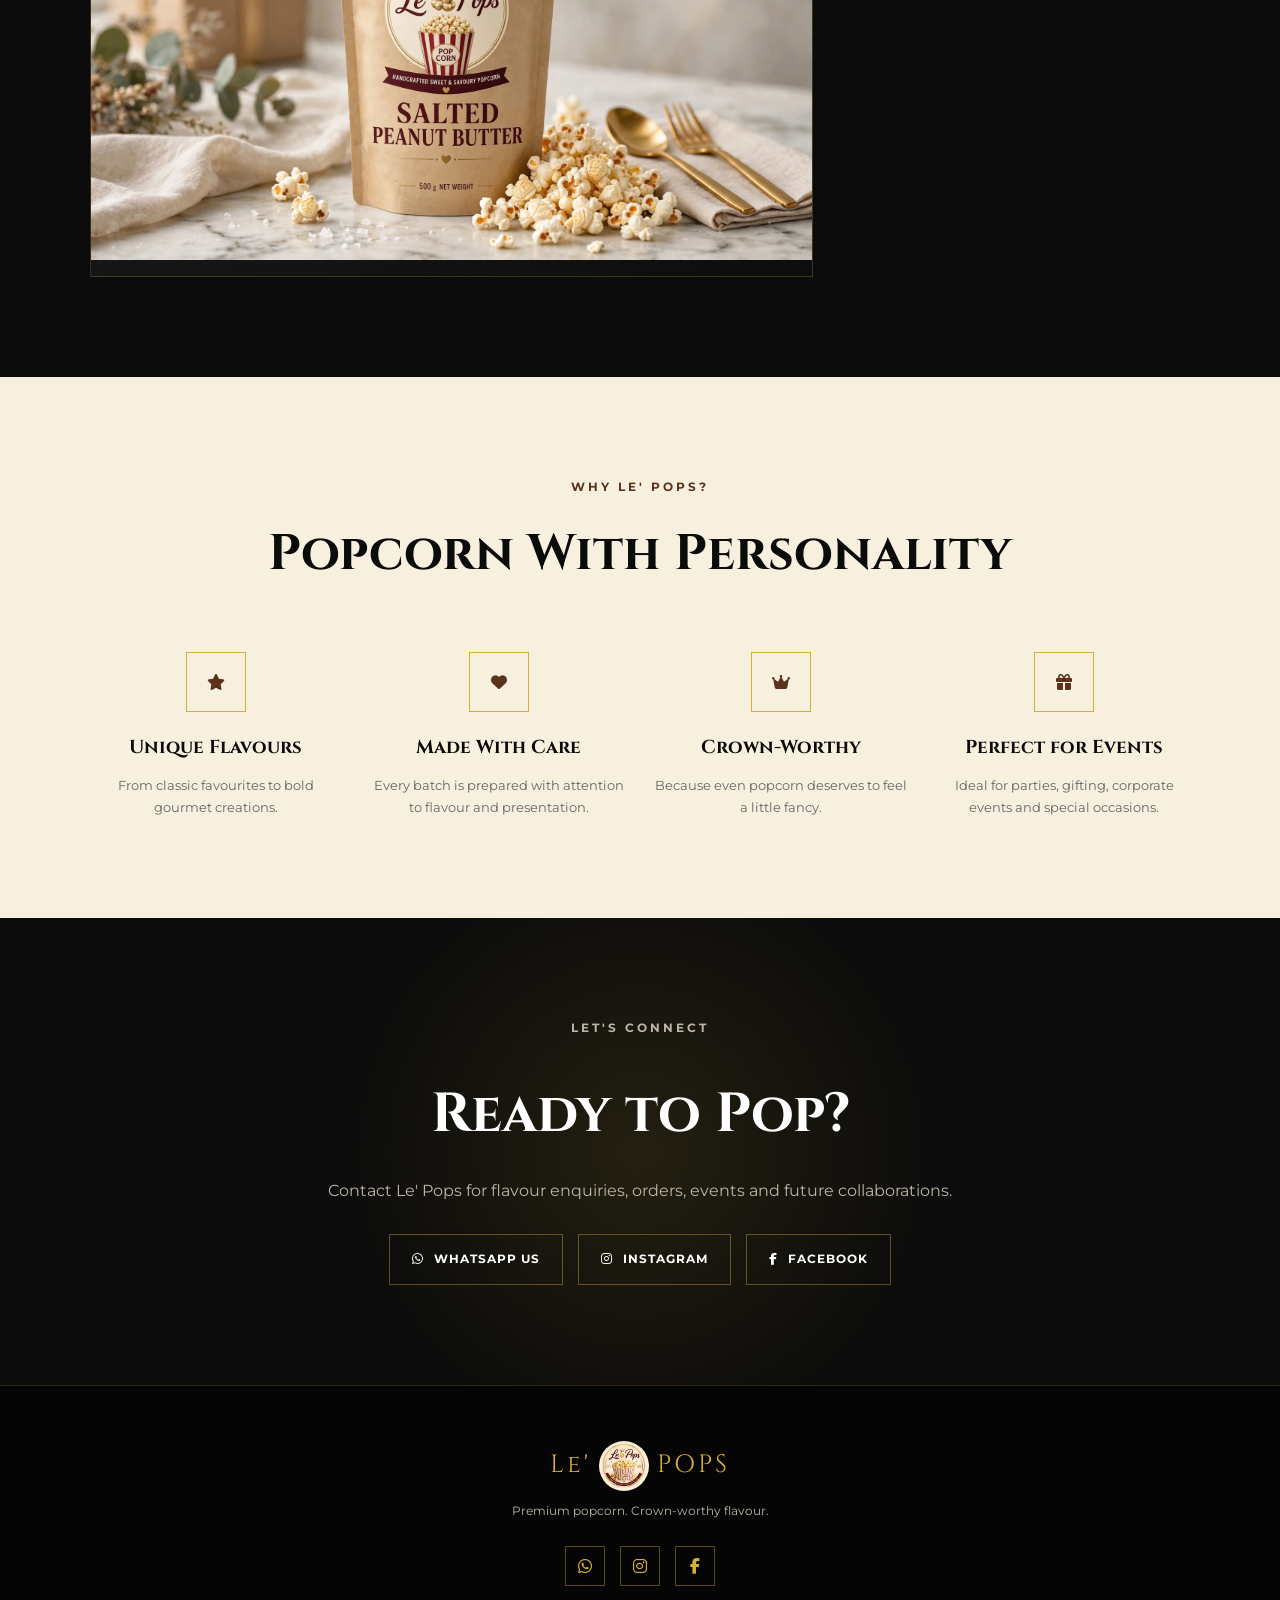
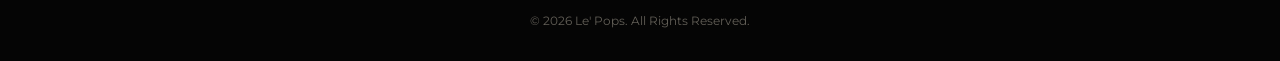
==== commit 23ef8d55: "Edit html" ====
--- a/index.html
+++ b/index.html
@@ -687,14 +687,14 @@
     </section>
 
 
-    <!-- ================= WHY LA POPS ================= -->
+    <!-- ================= WHY LE POPS ================= -->
 
     <section class="why-us">
 
         <div class="section-heading">
 
             <p class="eyebrow">
-                WHY LA POPS?
+                WHY LE' POPS?
             </p>
 
             <h2>
@@ -796,7 +796,7 @@
             </h2>
 
             <p>
-                Contact La Pops for flavour enquiries, orders,
+                Contact Le' Pops for flavour enquiries, orders,
                 events and future collaborations.
             </p>
 
@@ -871,7 +871,7 @@
 
 
         <p class="copyright">
-            © 2026 La Pops. All Rights Reserved.
+            © 2026 Le' Pops. All Rights Reserved.
         </p>
 
     </footer>
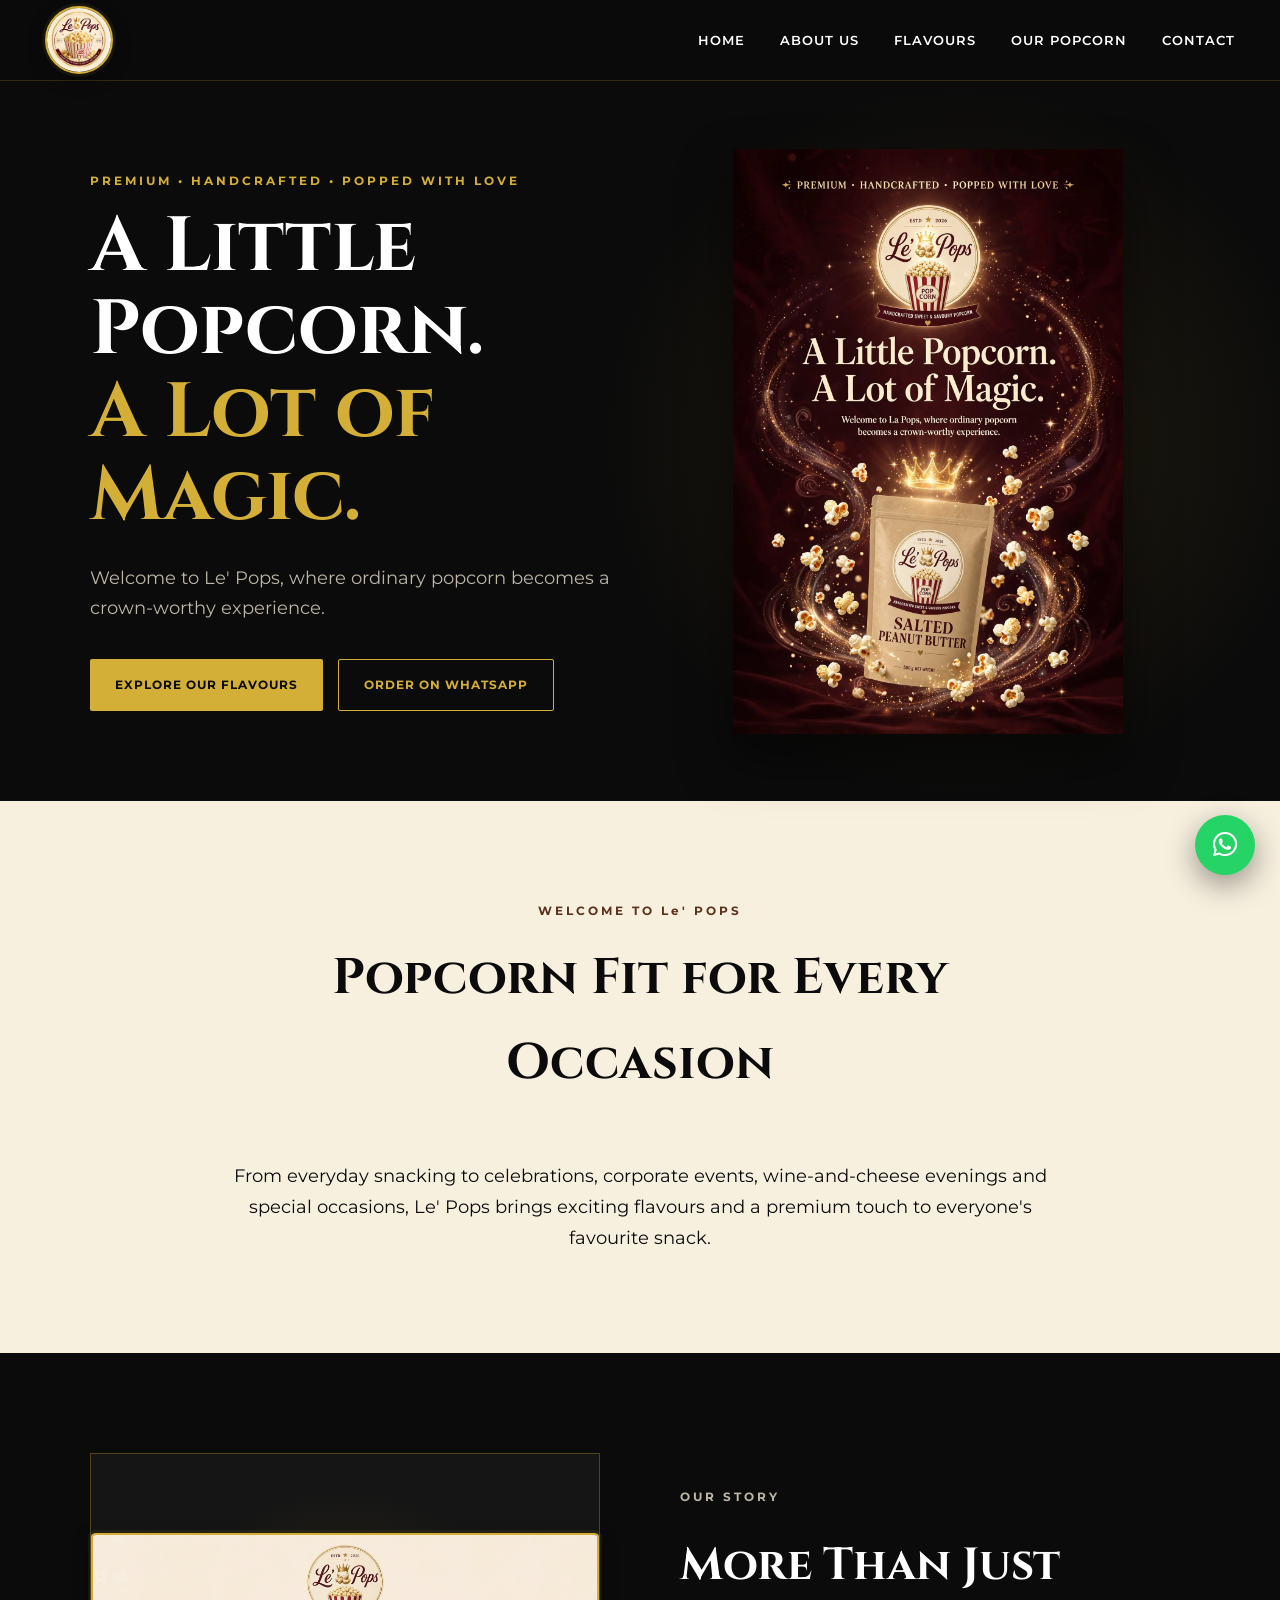
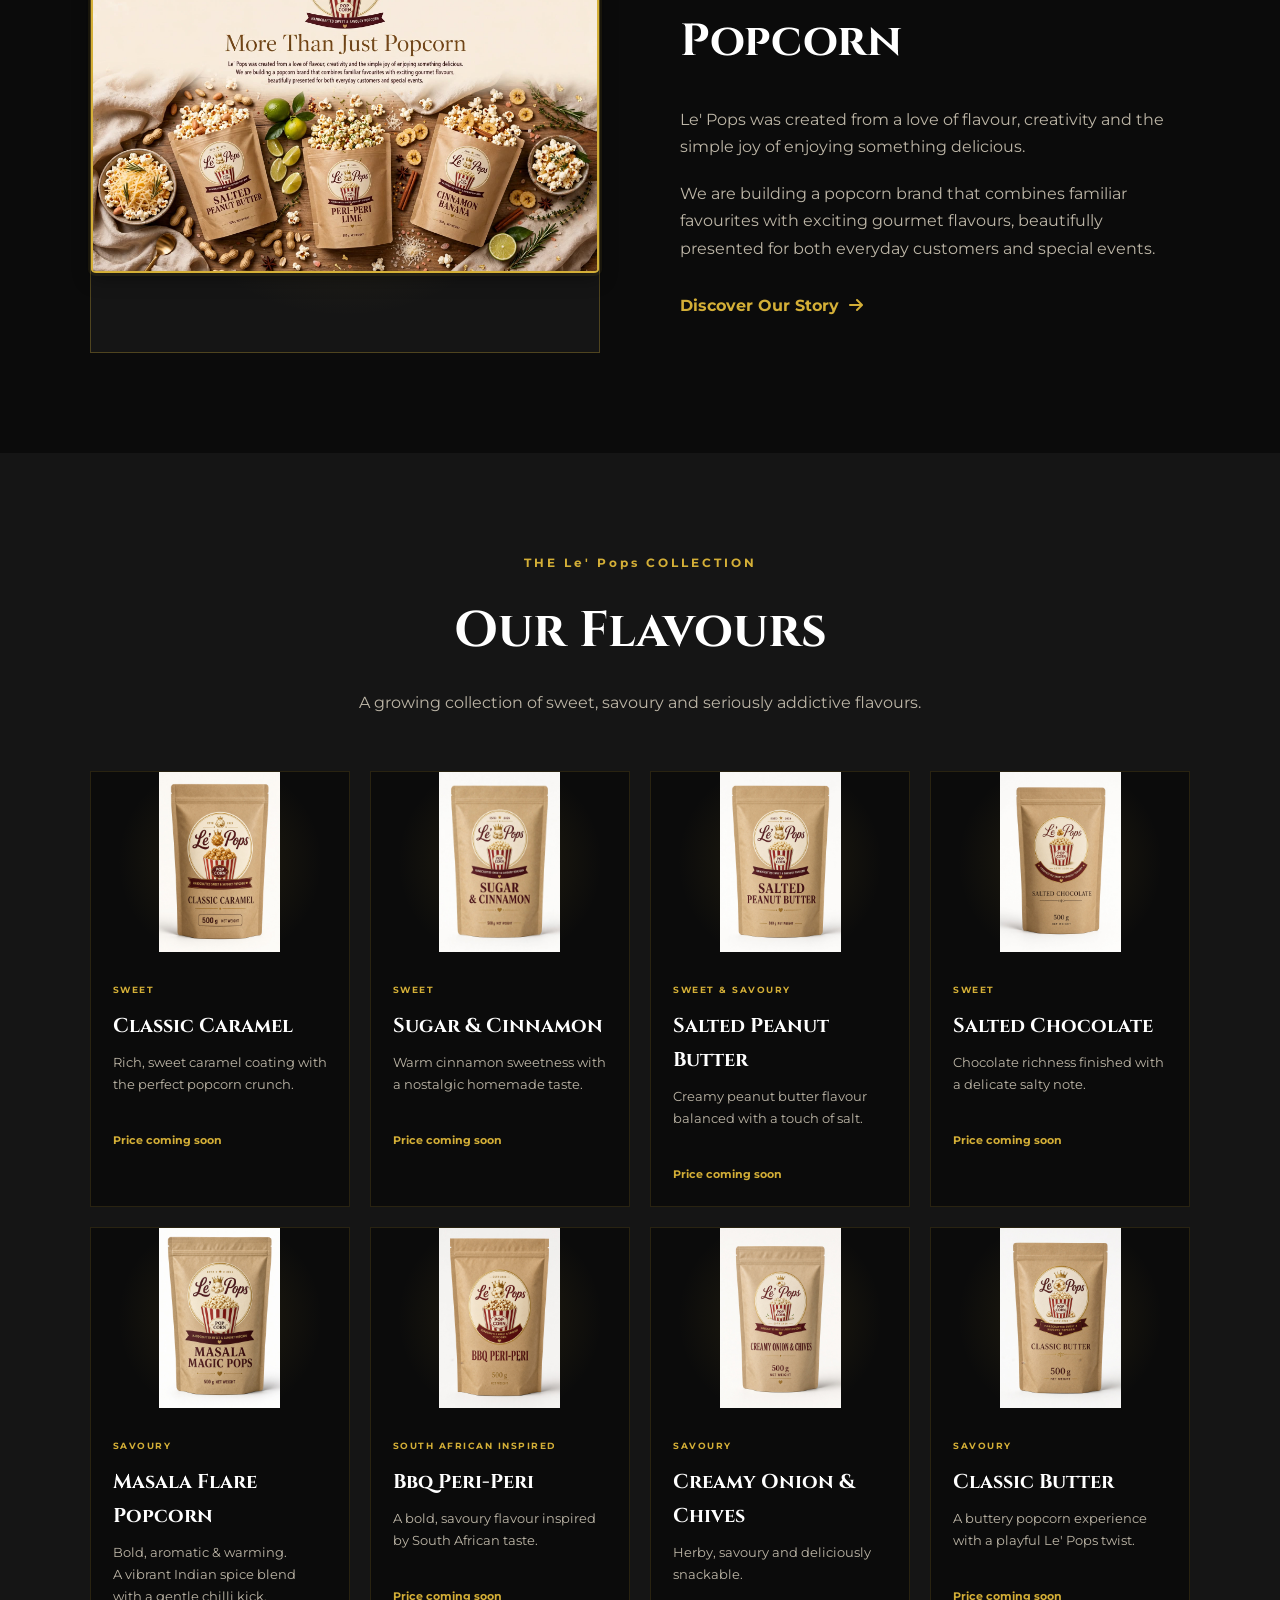
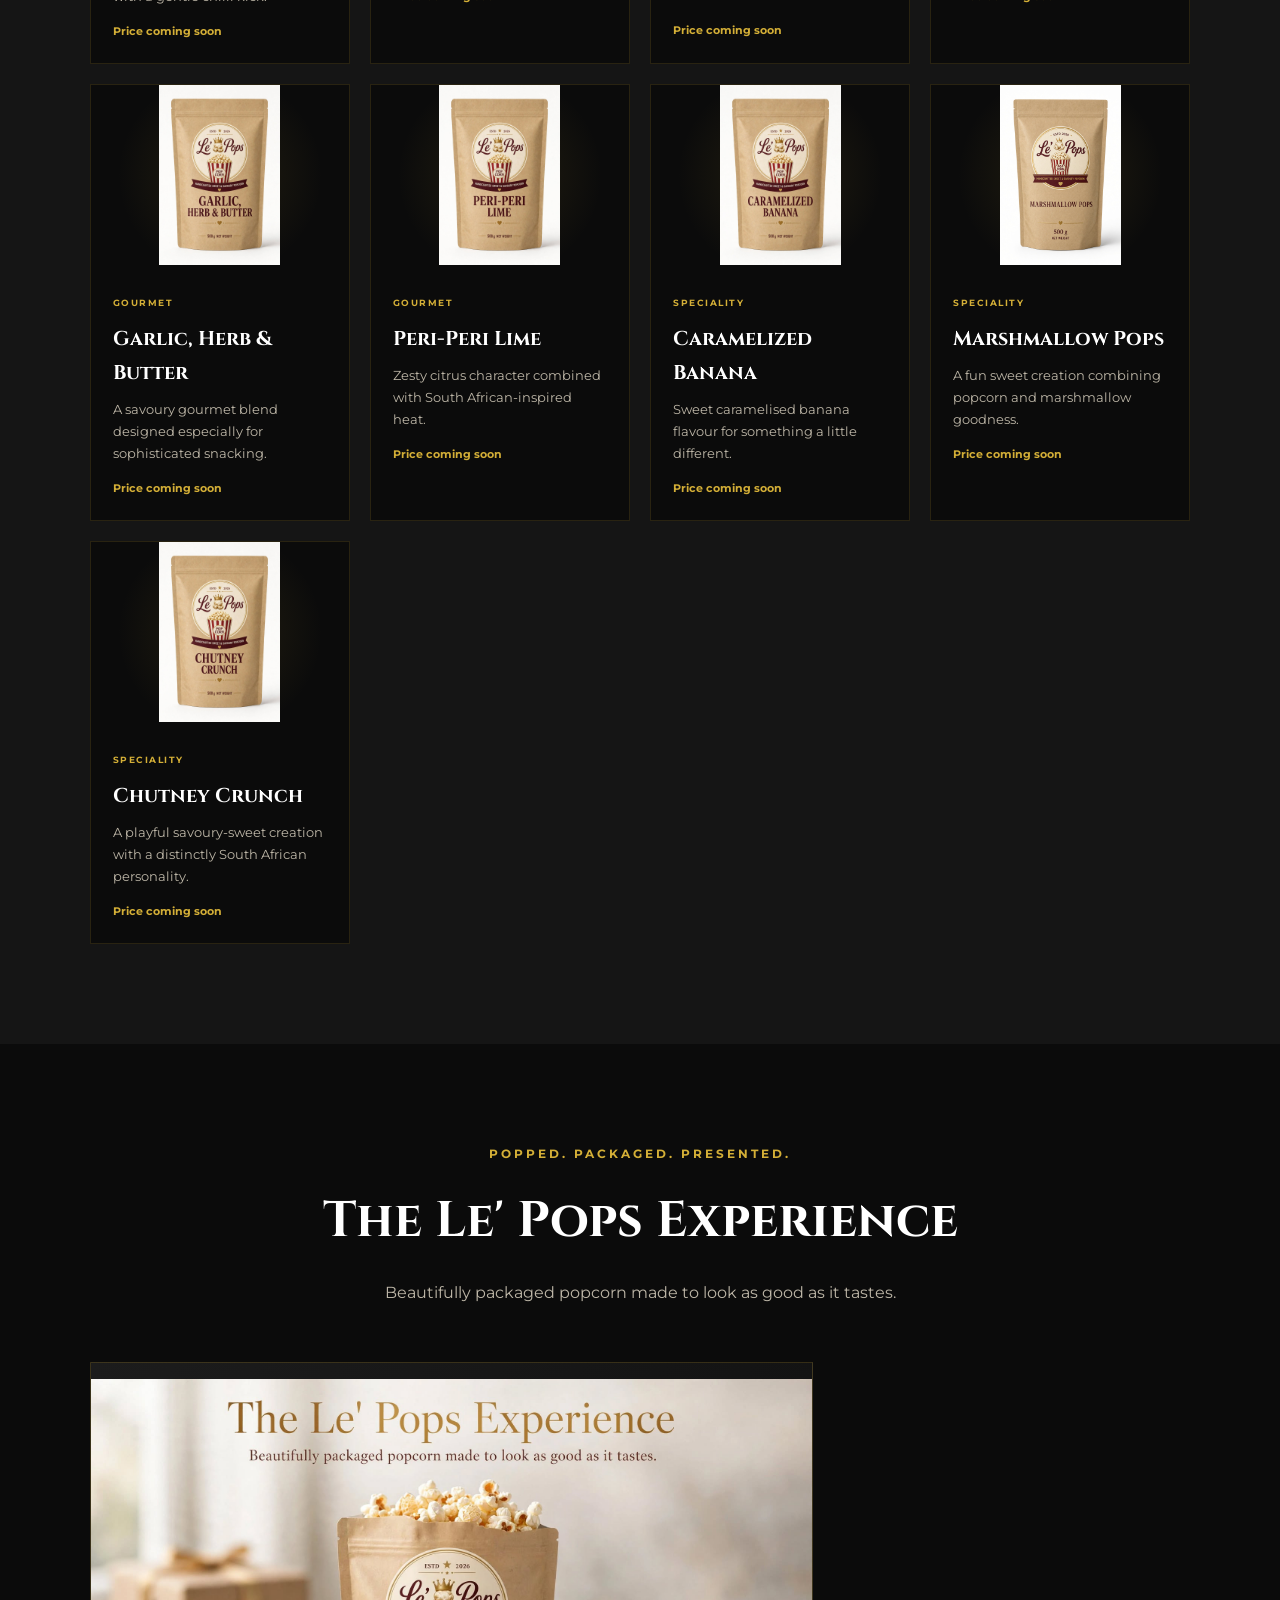
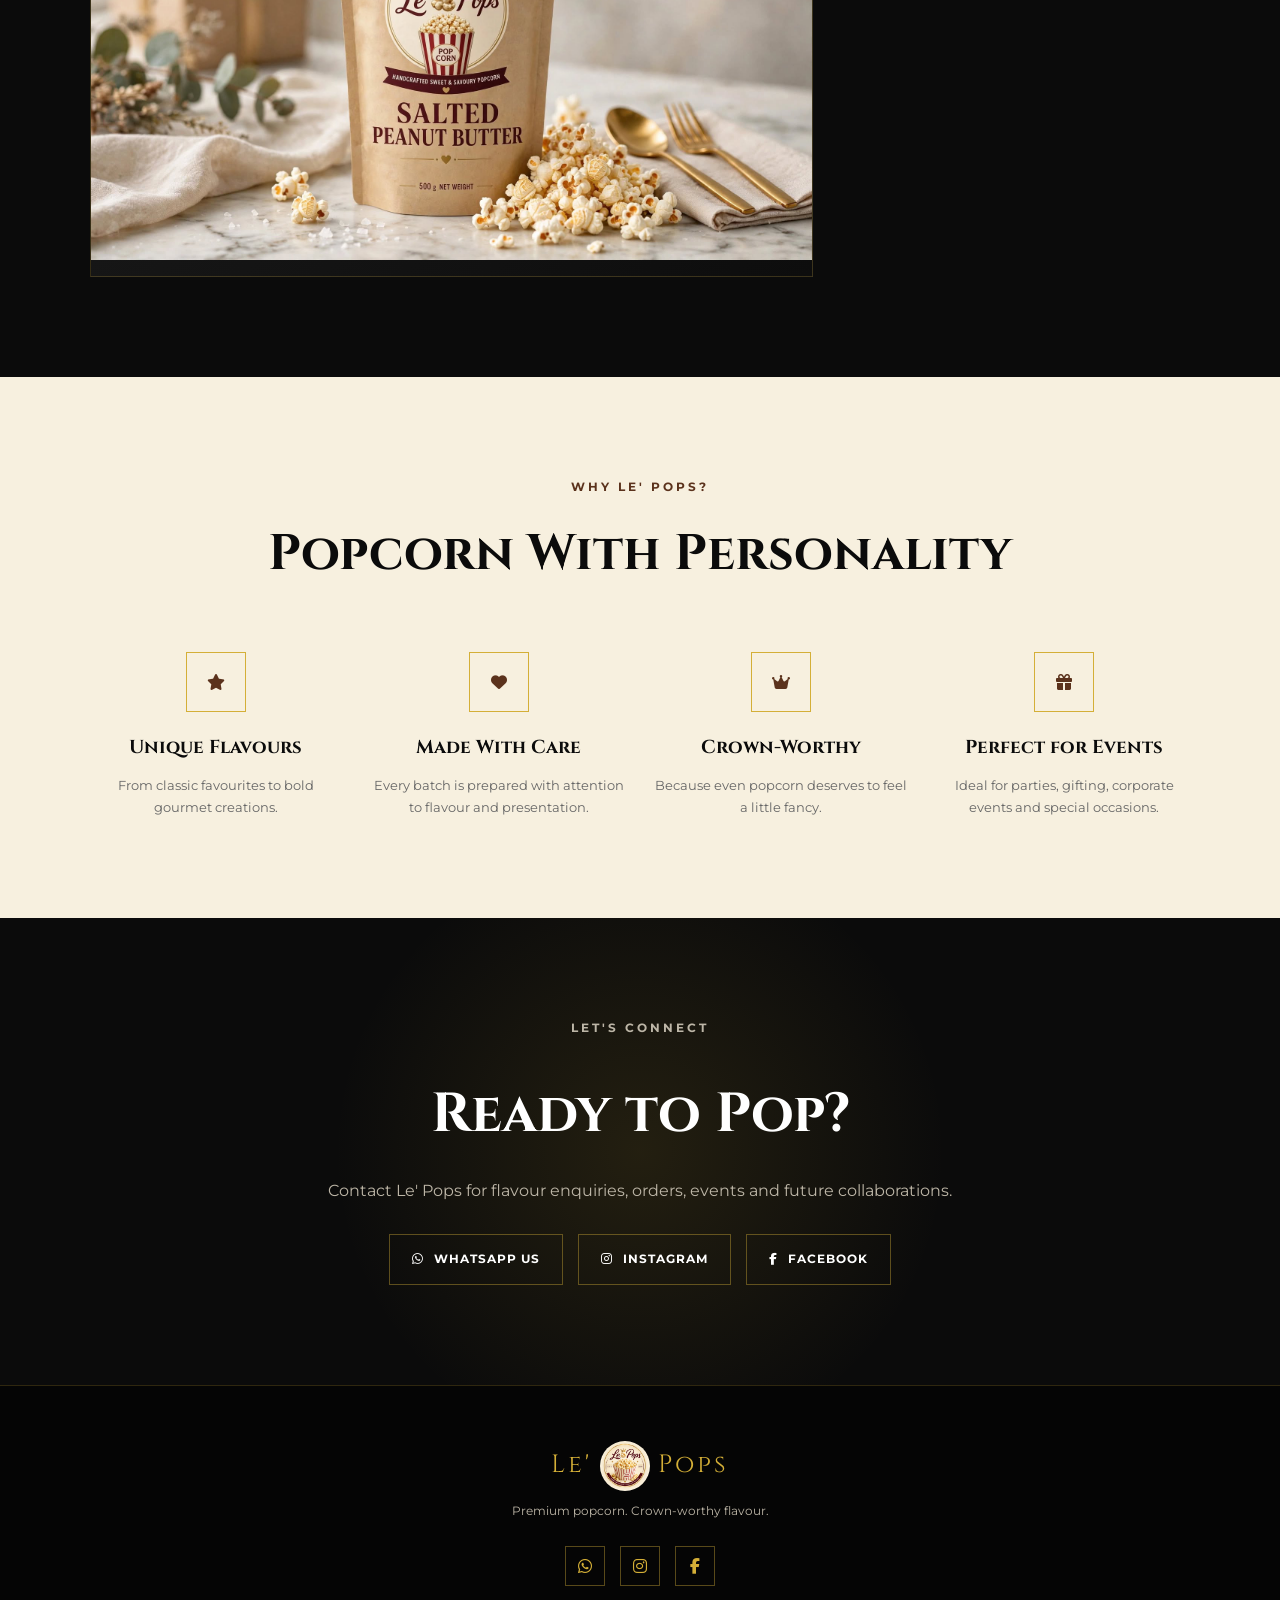
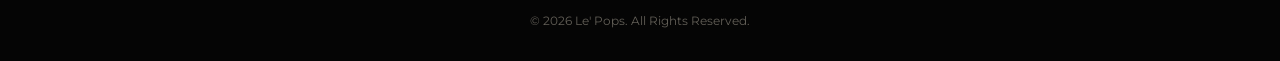
==== commit a30c7b95: "added logo on about page" ====
--- a/index.html
+++ b/index.html
@@ -841,7 +841,7 @@
 
             <span>Le'</span>
             <span><img src="images/La'pops logo.png" alt=""></span>
-            <span>POPS</span>
+            <span>Pops</span>
 
         </div>
 
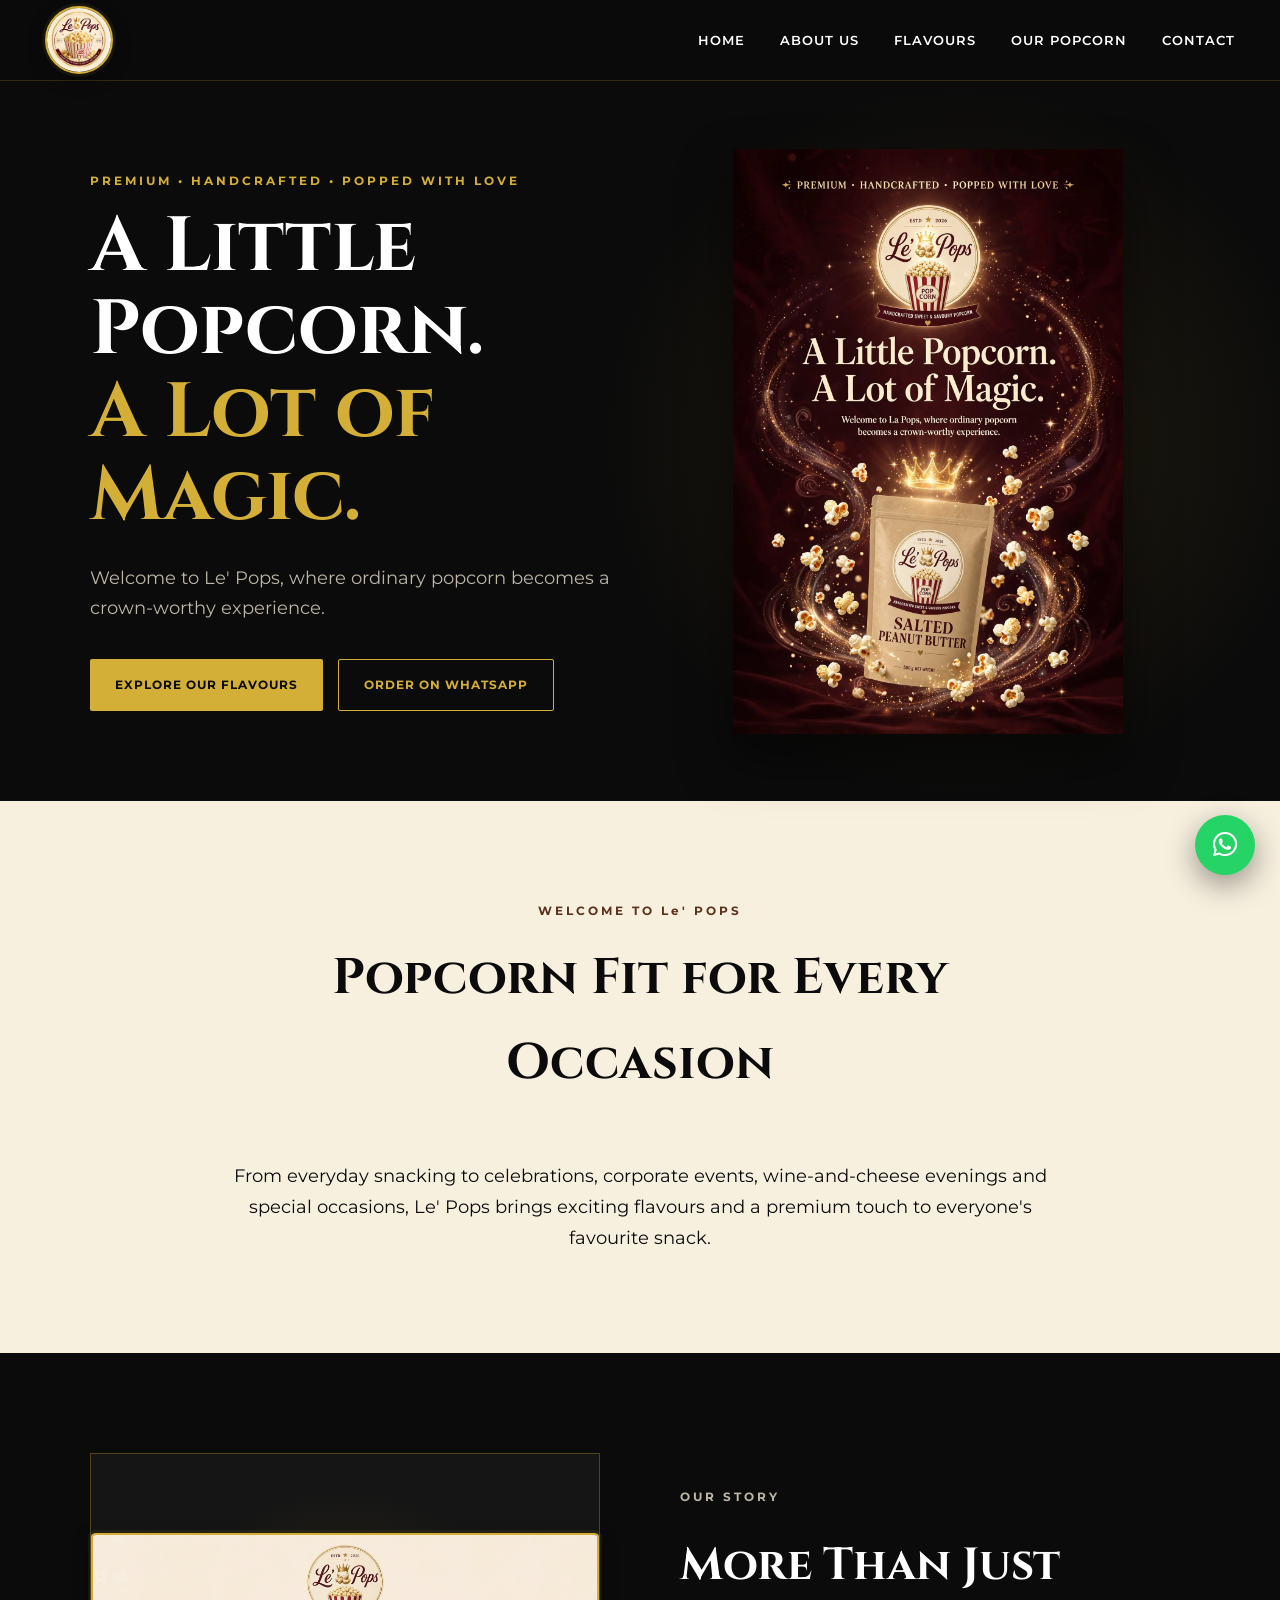
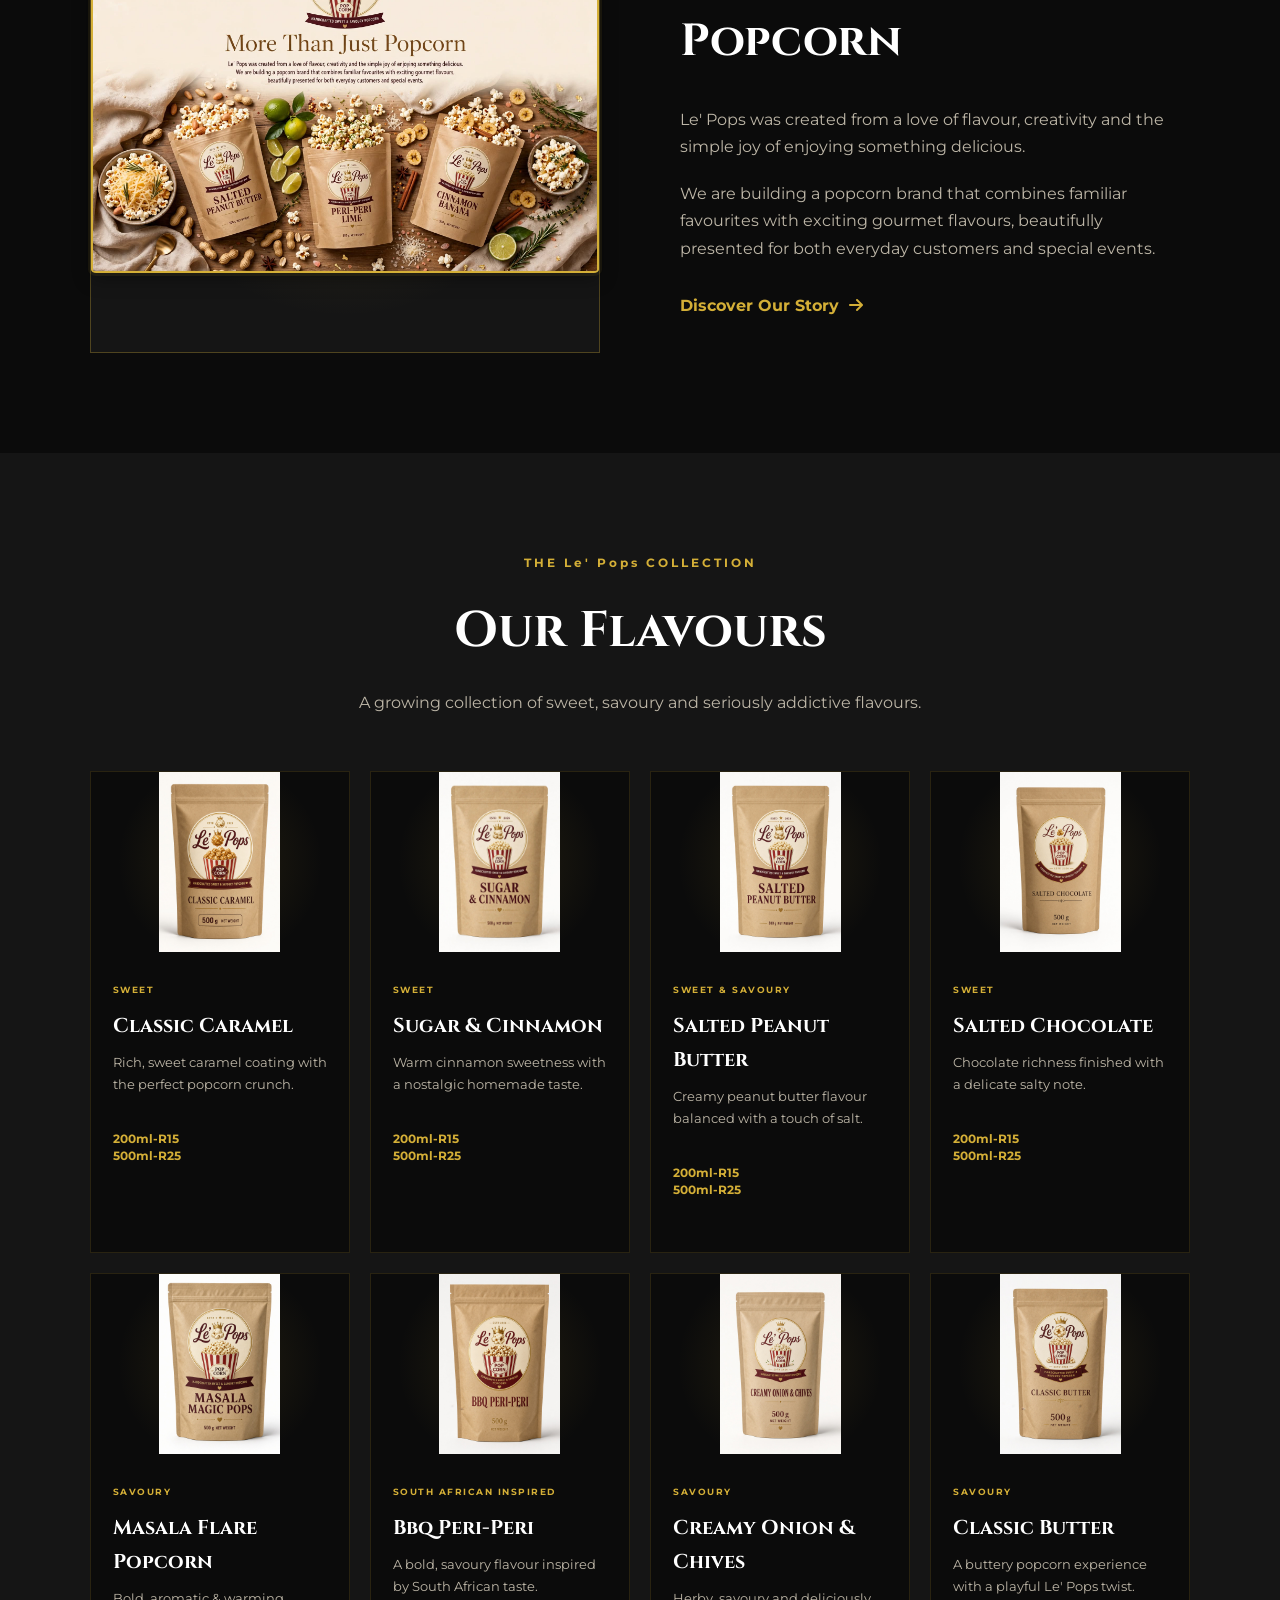
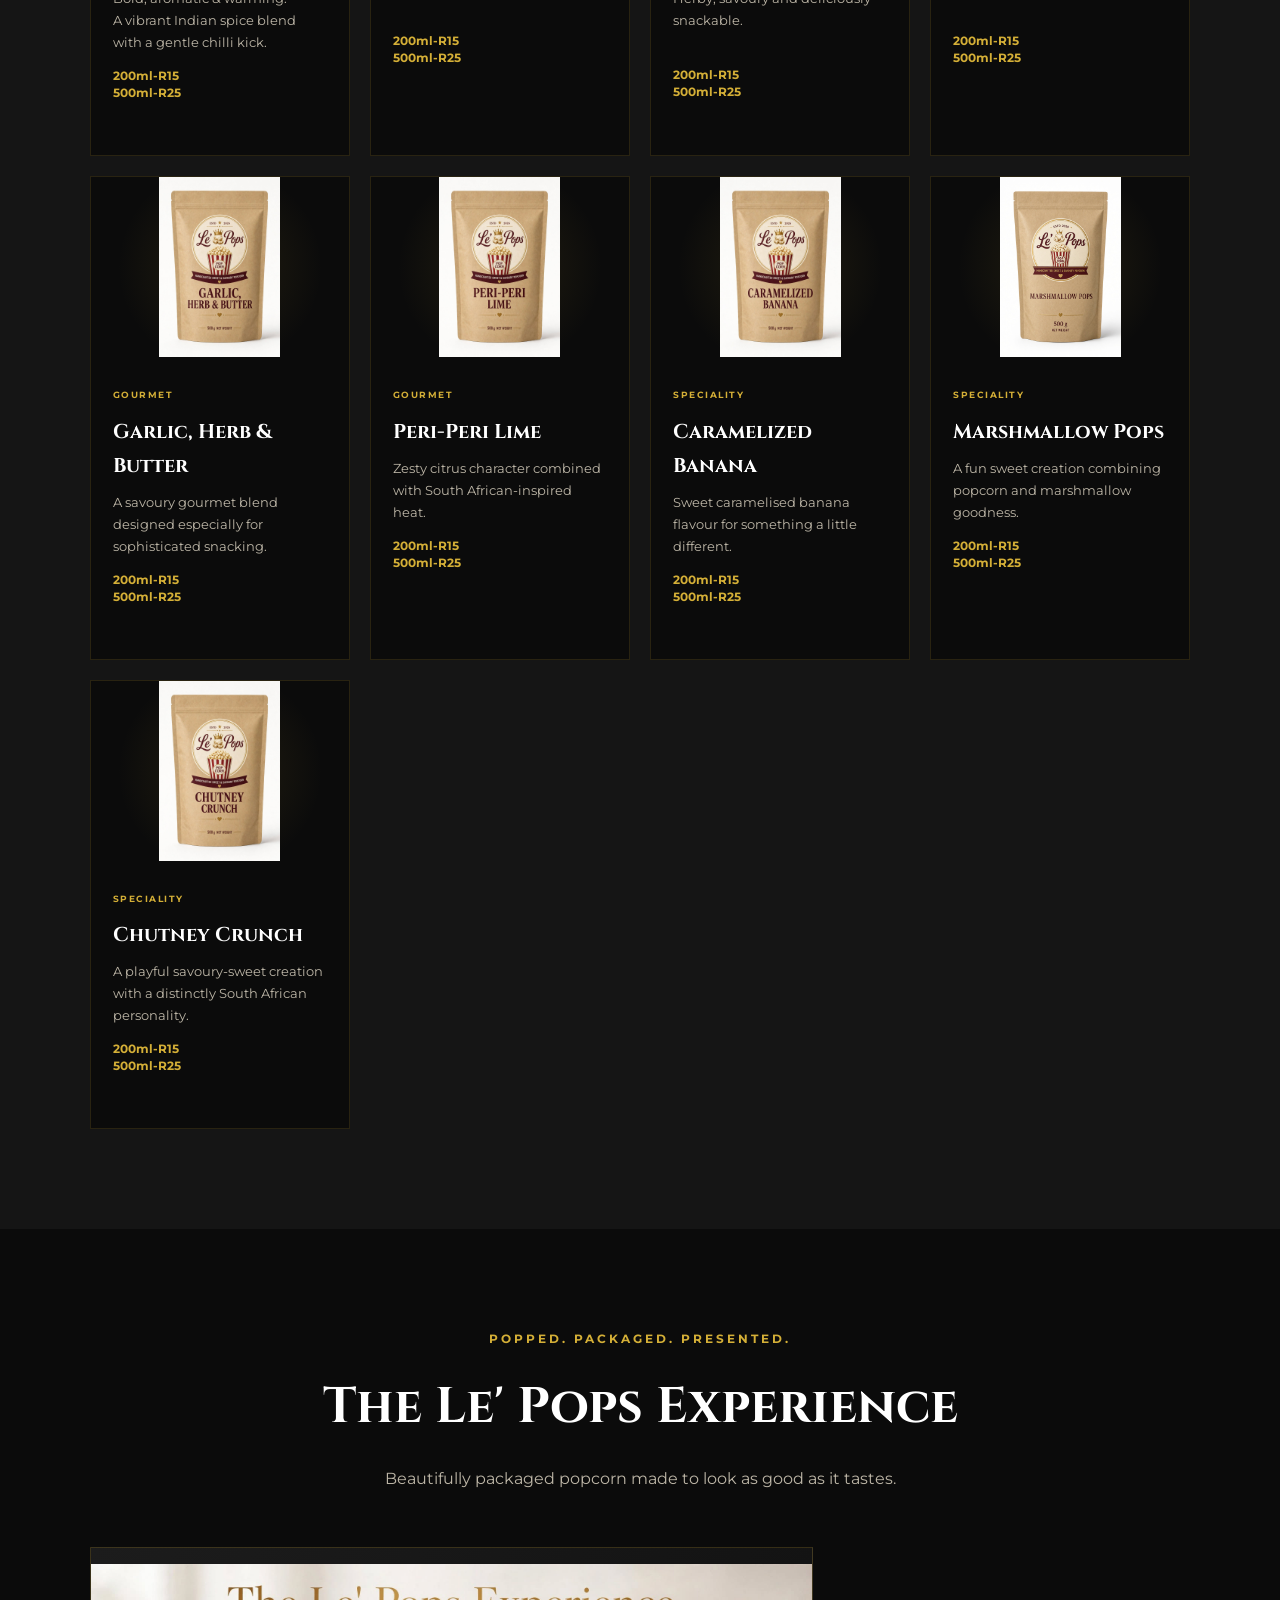
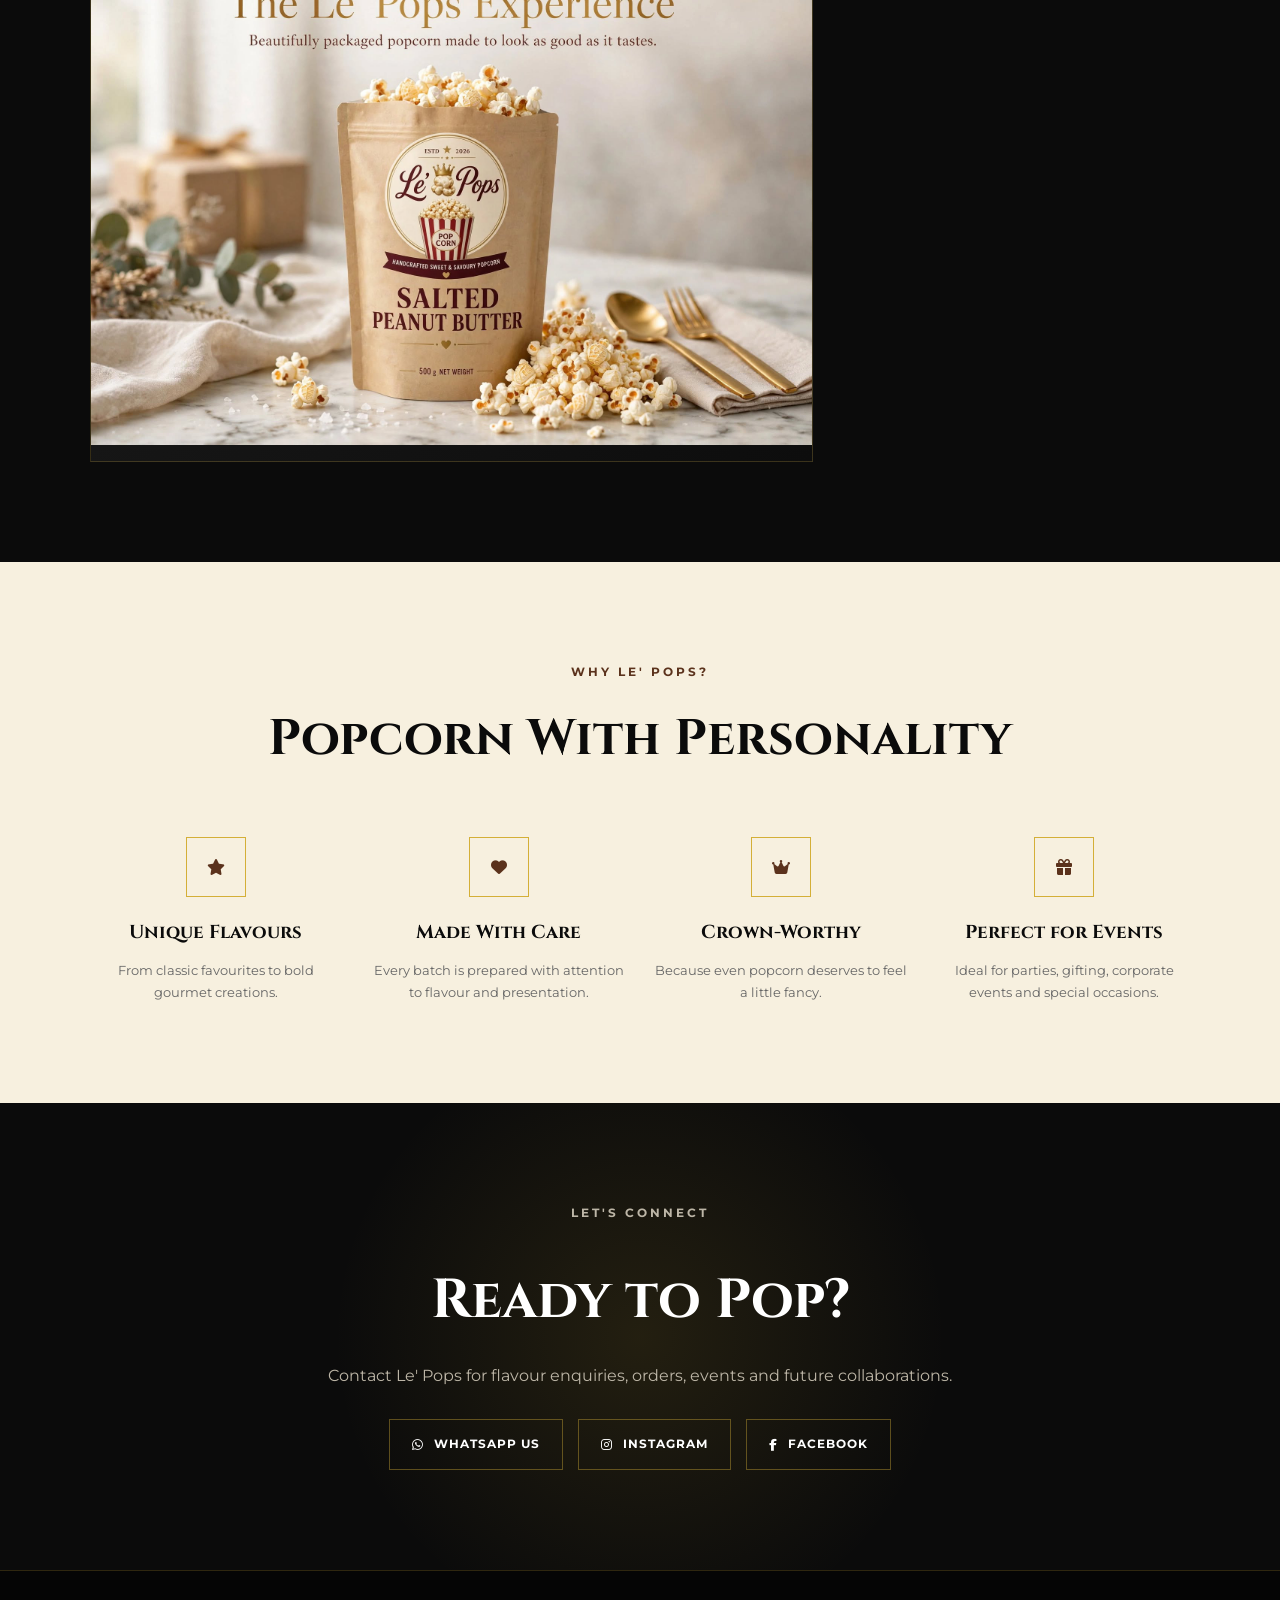
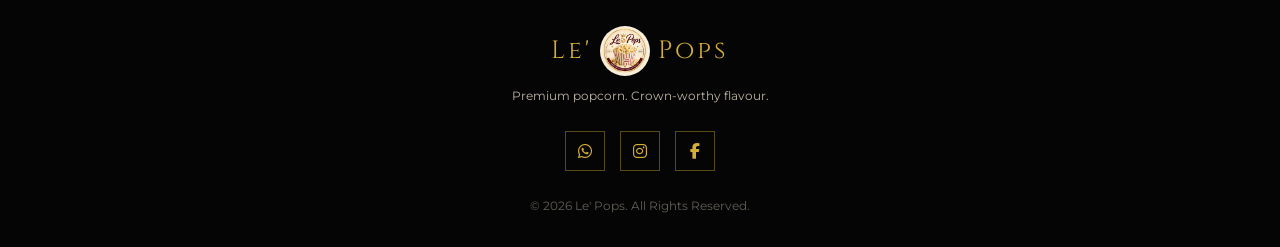
==== commit d0e5a608: "changed the pricing" ====
--- a/index.html
+++ b/index.html
@@ -251,7 +251,7 @@
                     </p>
 
                     <span class="price">
-                        Price coming soon
+                         <p>200ml-R15 <br>500ml-R25</p>
                     </span>
 
                 </div>
@@ -283,7 +283,7 @@
                     </p>
 
                     <span class="price">
-                        Price coming soon
+                        <p>200ml-R15 <br>500ml-R25</p>
                     </span>
 
                 </div>
@@ -315,7 +315,7 @@
                     </p>
 
                     <span class="price">
-                        Price coming soon
+                        <p>200ml-R15 <br>500ml-R25</p>
                     </span>
 
                 </div>
@@ -347,7 +347,7 @@
                     </p>
 
                     <span class="price">
-                        Price coming soon
+                        <p>200ml-R15 <br>500ml-R25</p>
                     </span>
 
                 </div>
@@ -379,7 +379,7 @@
                     </p>
 
                     <span class="price">
-                        Price coming soon
+                    <p>200ml-R15 <br>500ml-R25</p>
                     </span>
 
                 </div>
@@ -412,7 +412,7 @@
                     </p>
 
                     <span class="price">
-                        Price coming soon
+                    <p>200ml-R15 <br>500ml-R25</p>
                     </span>
 
                 </div>
@@ -443,7 +443,7 @@
                     </p>
 
                     <span class="price">
-                        Price coming soon
+                    <p>200ml-R15 <br>500ml-R25</p>
                     </span>
 
                 </div>
@@ -475,7 +475,7 @@
                     </p>
 
                     <span class="price">
-                        Price coming soon
+                        <p>200ml-R15 <br>500ml-R25</p>
                     </span>
 
                 </div>
@@ -507,7 +507,7 @@
                     </p>
 
                     <span class="price">
-                        Price coming soon
+                        <p>200ml-R15 <br>500ml-R25</p>
                     </span>
 
                 </div>
@@ -539,7 +539,7 @@
                     </p>
 
                     <span class="price">
-                        Price coming soon
+                        <p>200ml-R15 <br>500ml-R25</p>
                     </span>
 
                 </div>
@@ -571,7 +571,7 @@
                     </p>
 
                     <span class="price">
-                        Price coming soon
+                        <p>200ml-R15 <br>500ml-R25</p>
                     </span>
 
                 </div>
@@ -603,7 +603,7 @@
                     </p>
 
                     <span class="price">
-                        Price coming soon
+                        <p>200ml-R15 <br>500ml-R25</p>
                     </span>
 
                 </div>
@@ -635,7 +635,7 @@
                     </p>
 
                     <span class="price">
-                        Price coming soon
+                        <p>200ml-R15 <br>500ml-R25</p>
                     </span>
 
                 </div>
--- a/style.css
+++ b/style.css
@@ -772,6 +772,13 @@
 
 }
 
+.price p {
+    margin: 0;
+    line-height: 1.4;
+    font-size: 12px;
+    color: var(--gold);
+}
+
 
 /* ================= GALLERY ================= */
 
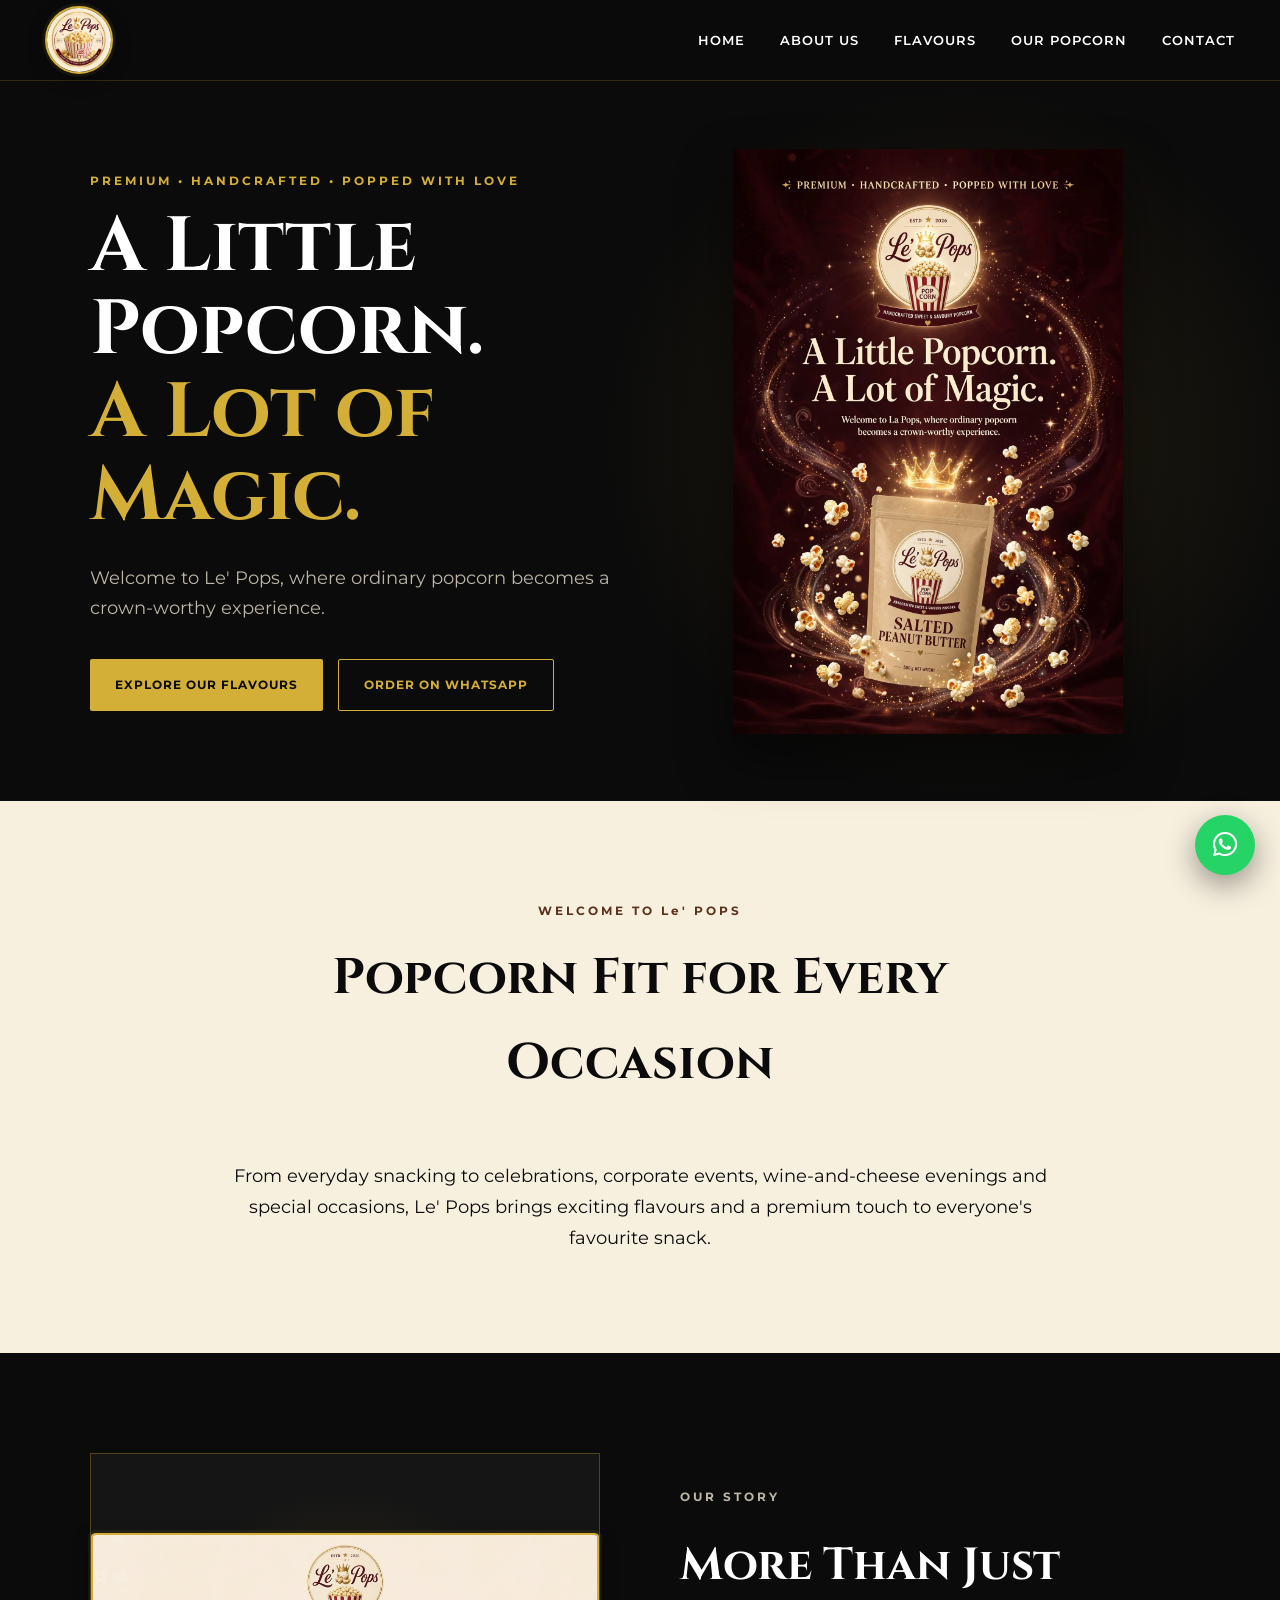
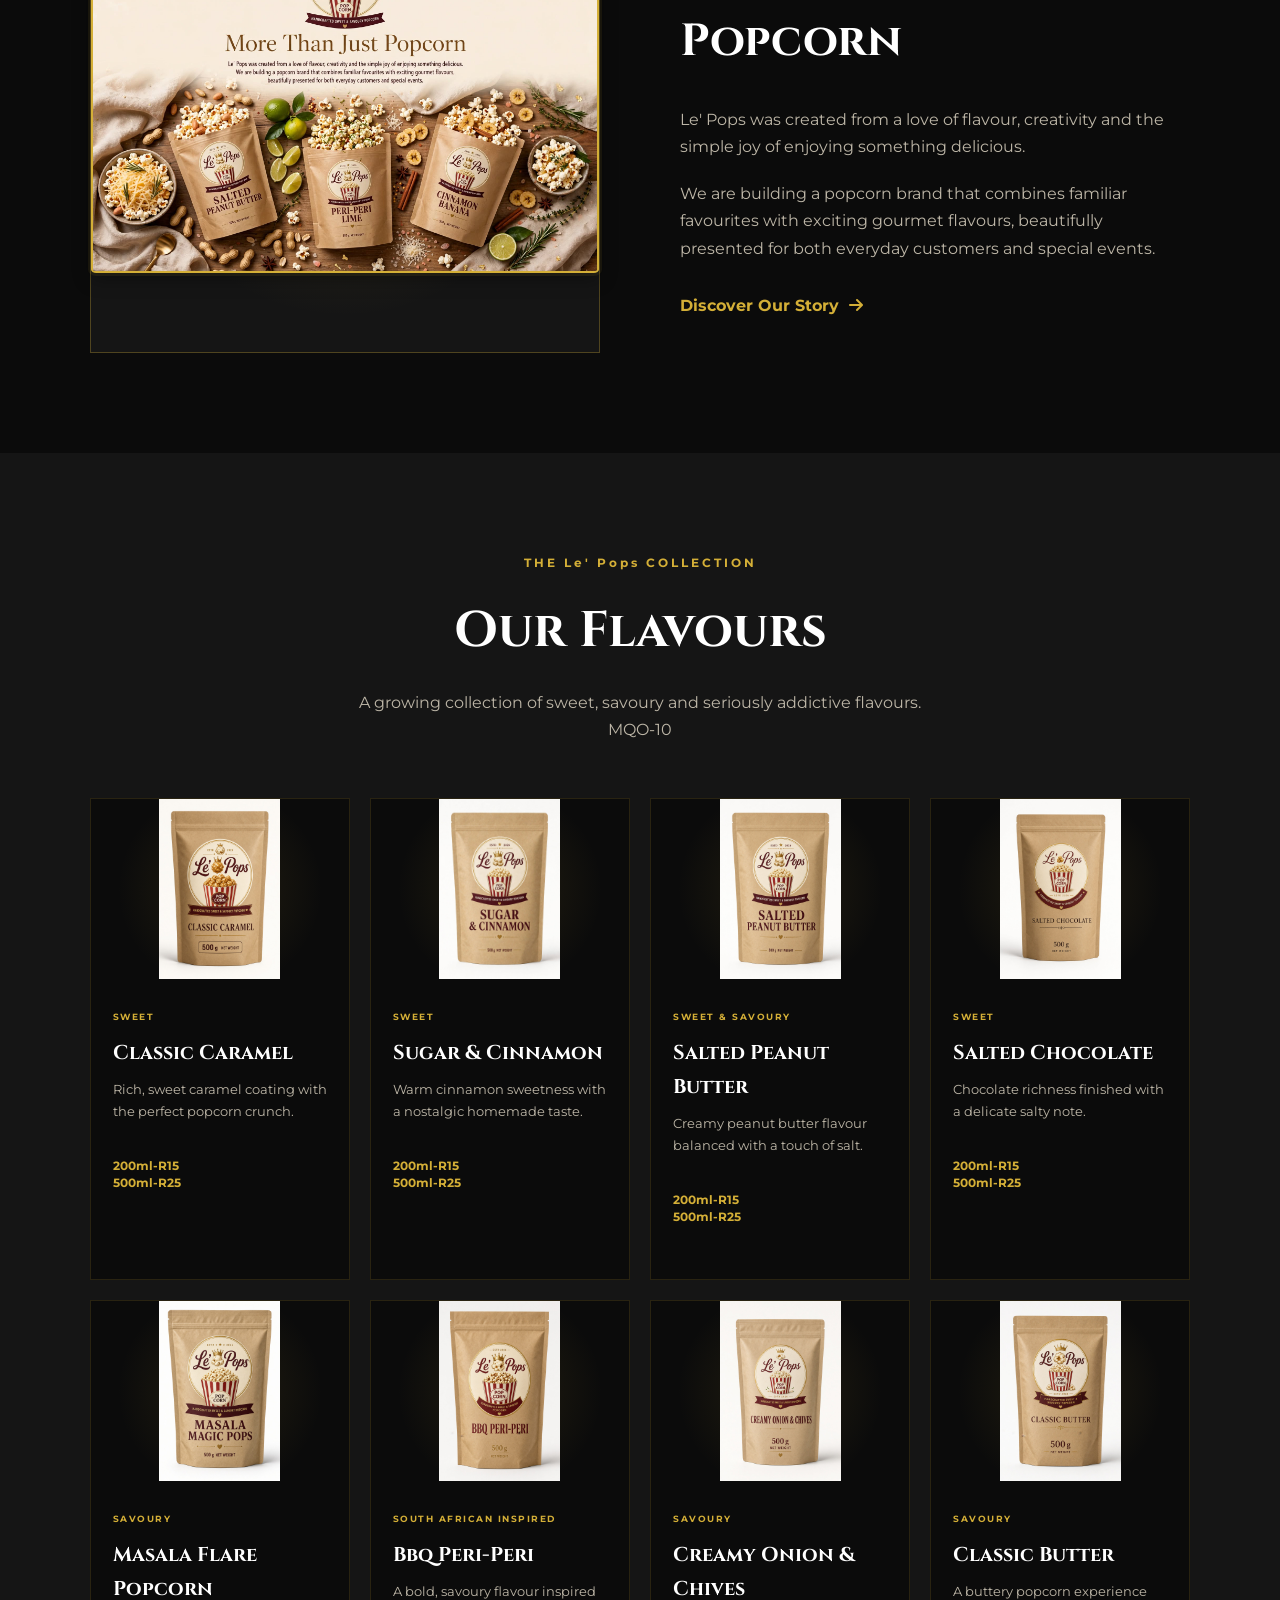
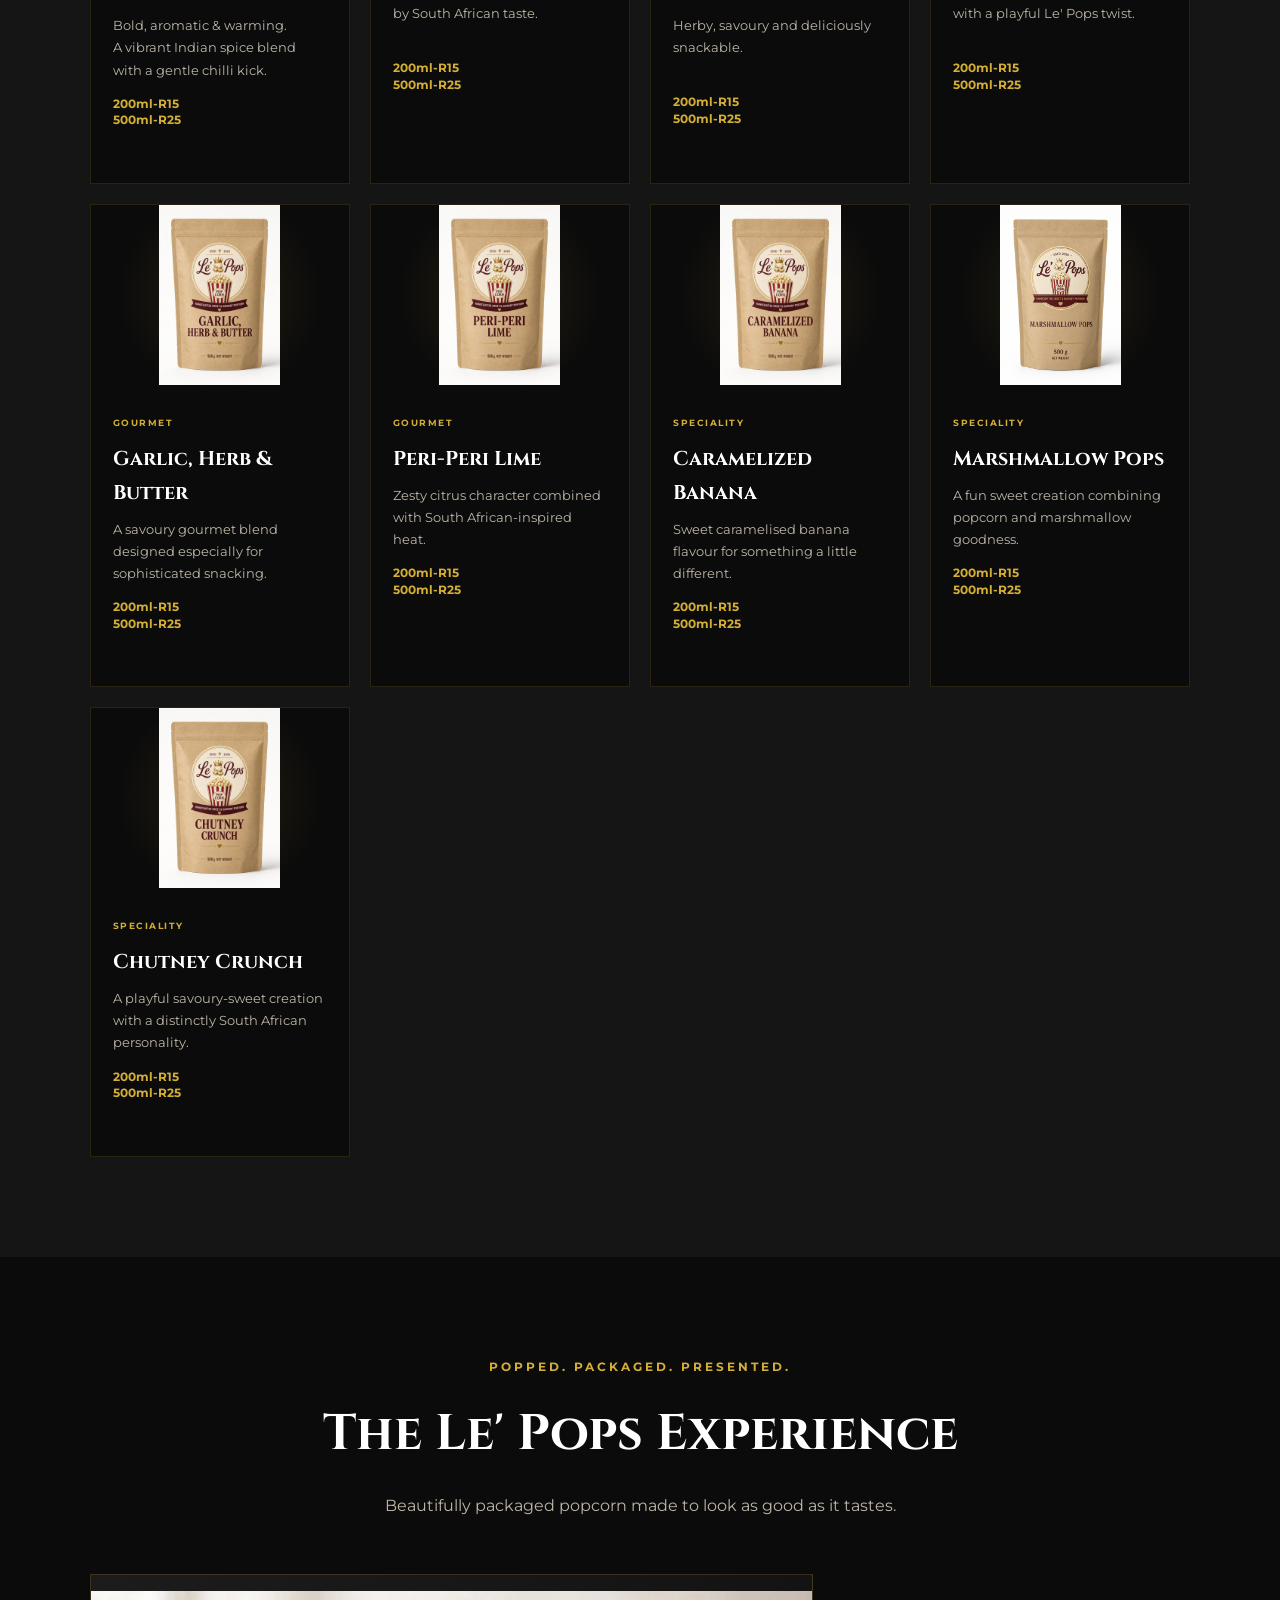
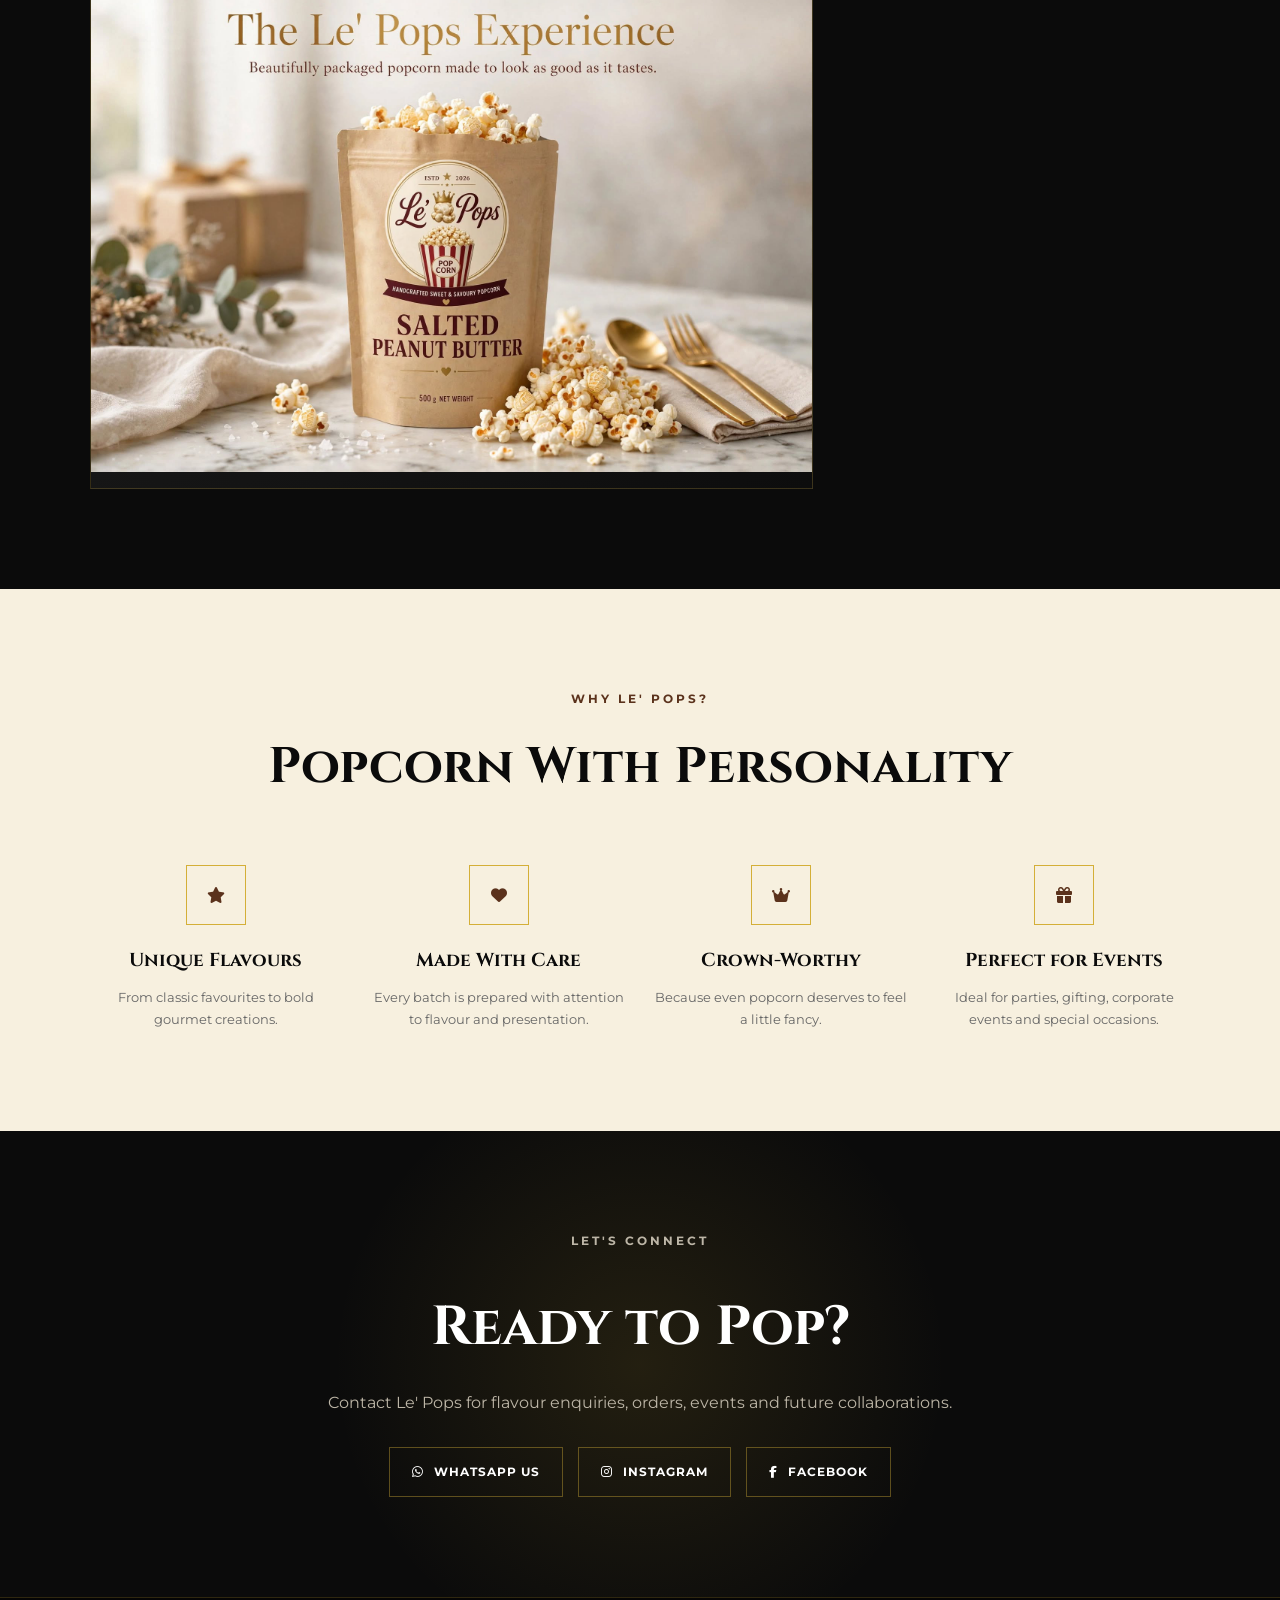
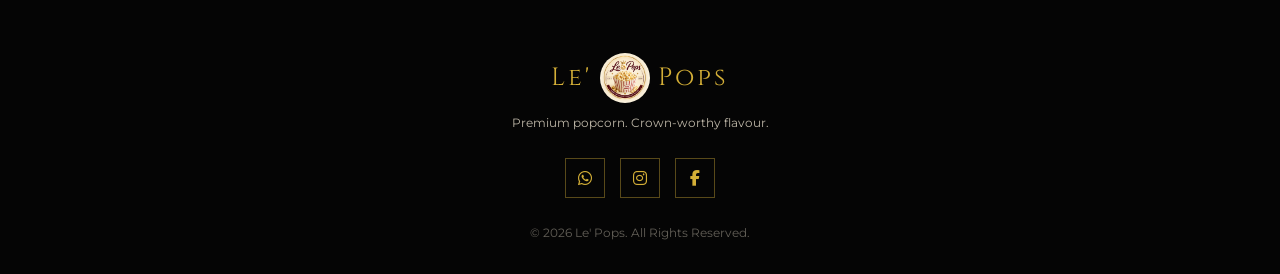
==== commit 32028128: "added facebook link to index an about page" ====
--- a/index.html
+++ b/index.html
@@ -218,7 +218,7 @@
             <p>
                 A growing collection of sweet, savoury and
                 seriously addictive flavours.
-            </p>
+            <br> MQO-10</p>
 
         </div>
 
@@ -819,7 +819,7 @@
                 </a>
 
 
-                <a href="#" class="social-button facebook" id="facebookLink">
+                <a href="https://www.facebook.com/share/1Di3sNyfs7/?mibextid=wwXIfr" target="_blank" class="social-button facebook" id="facebookLink">
                     <i class="fab fa-facebook-f"></i>
 
                     Facebook
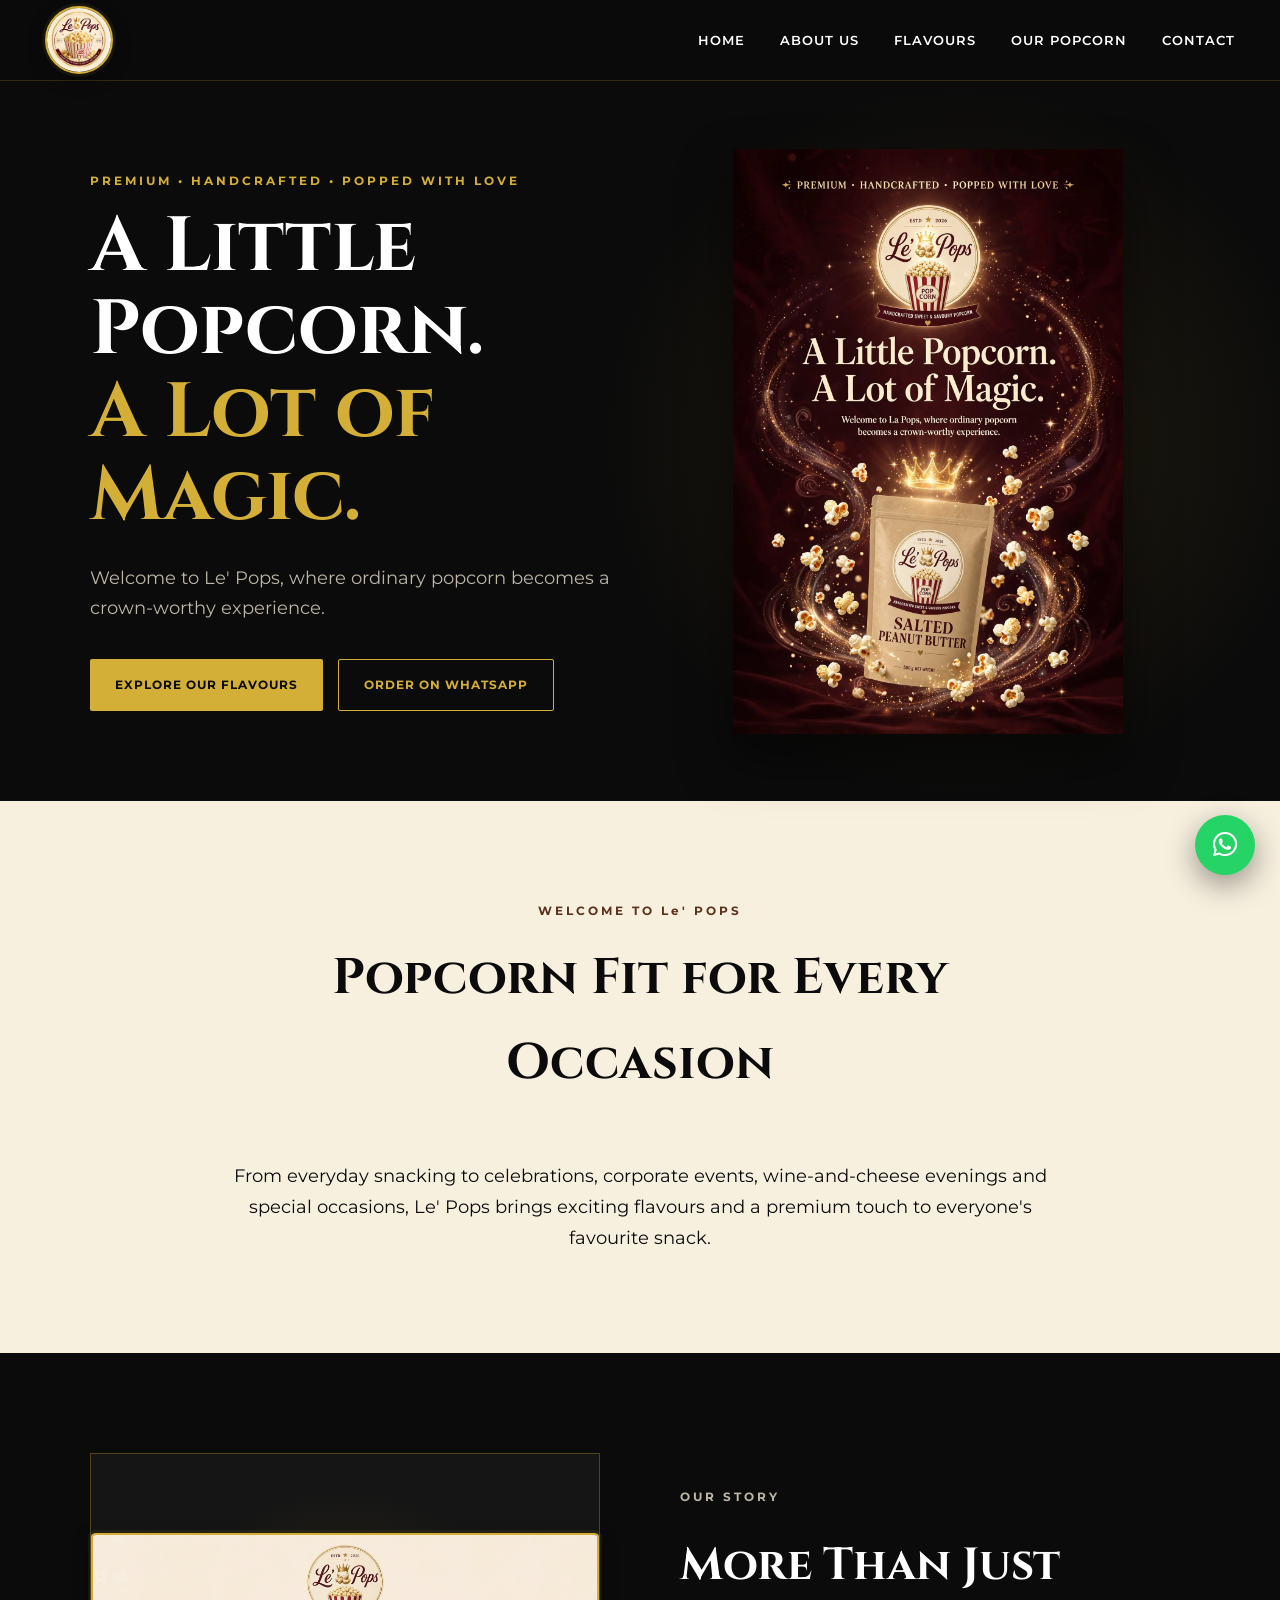
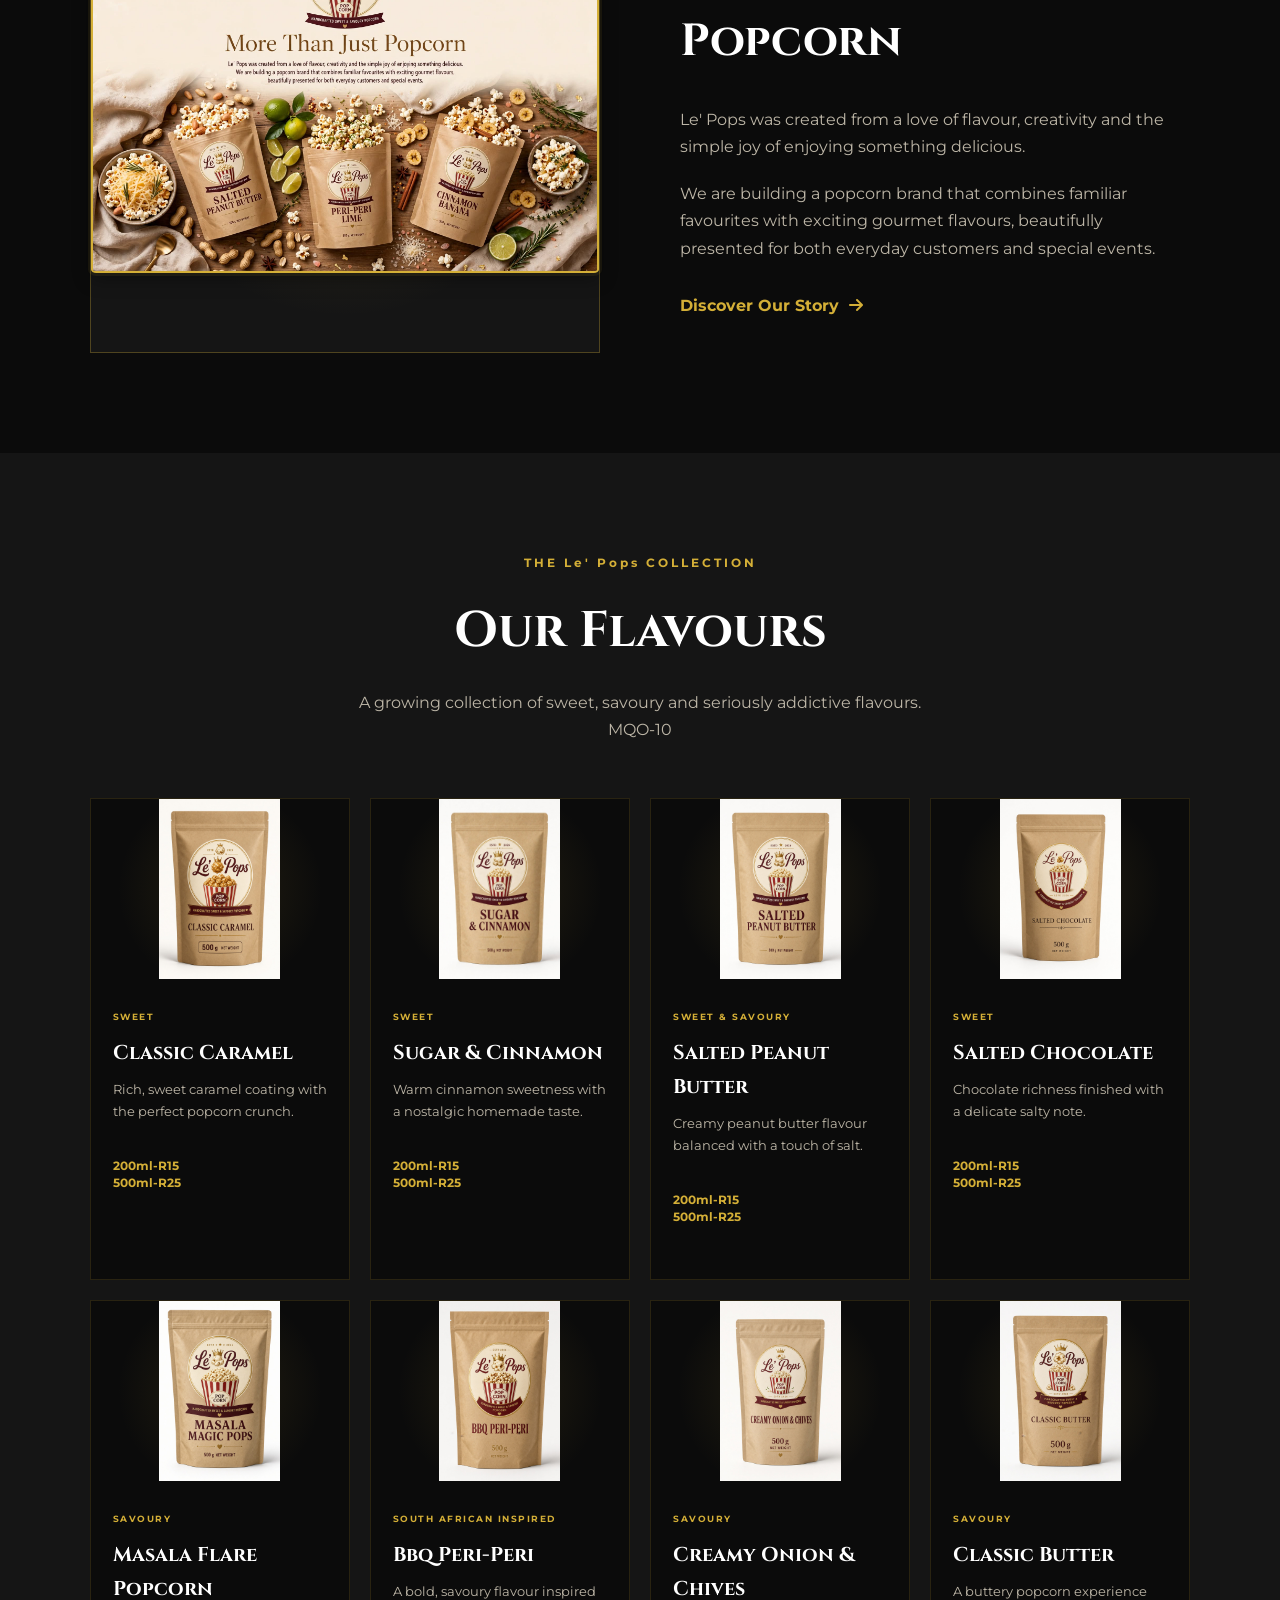
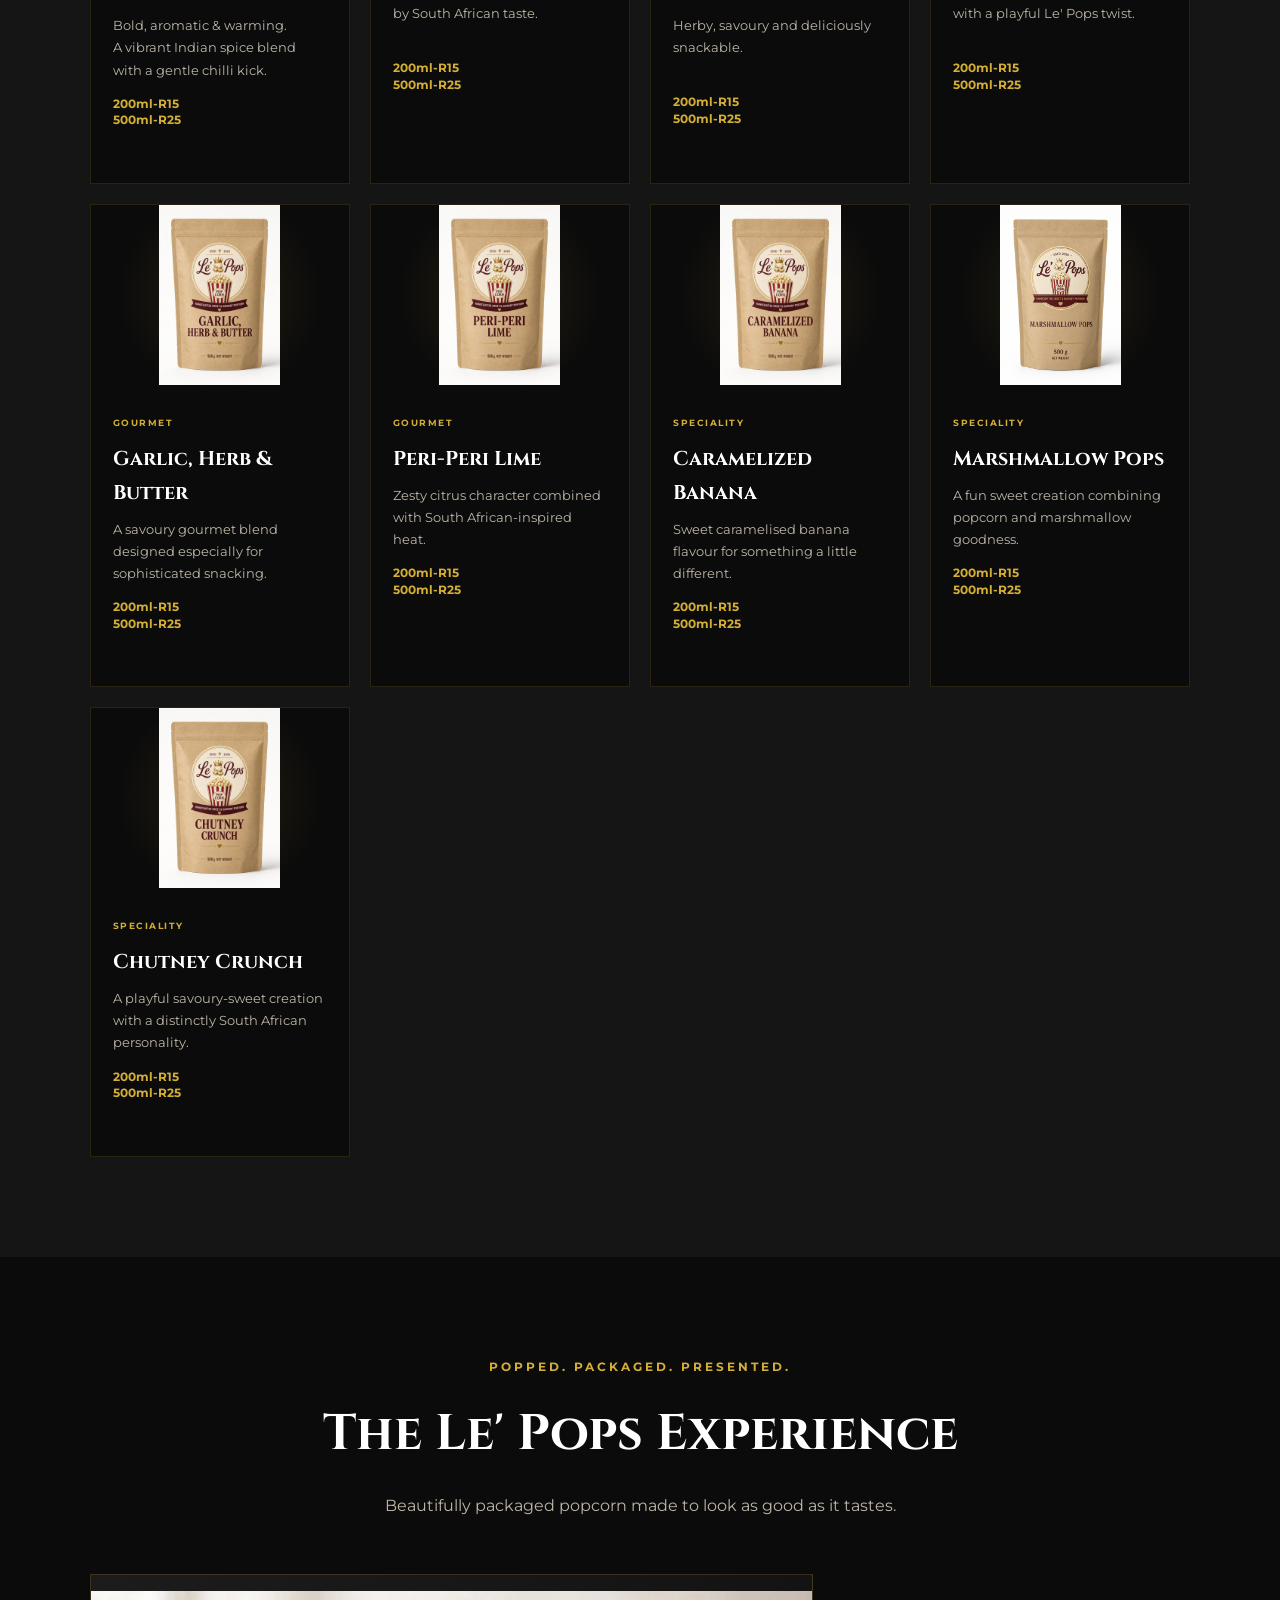
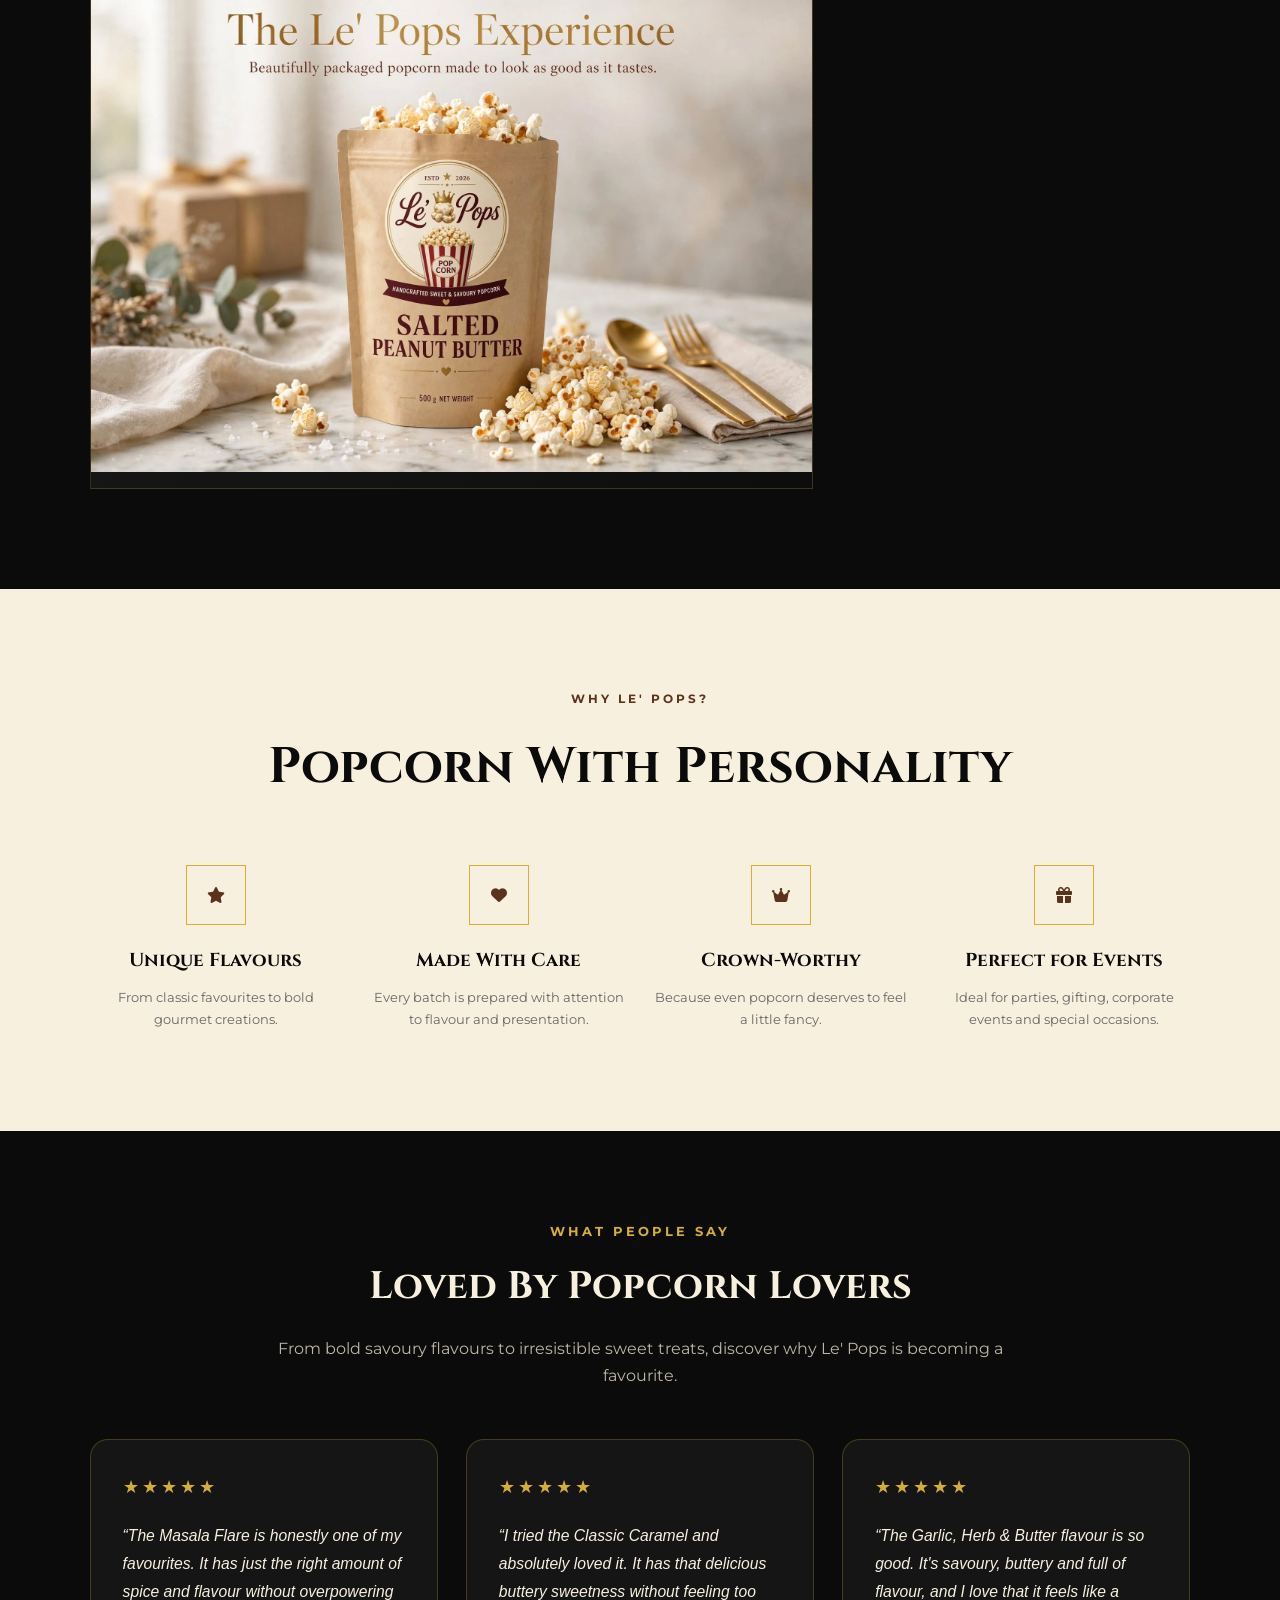
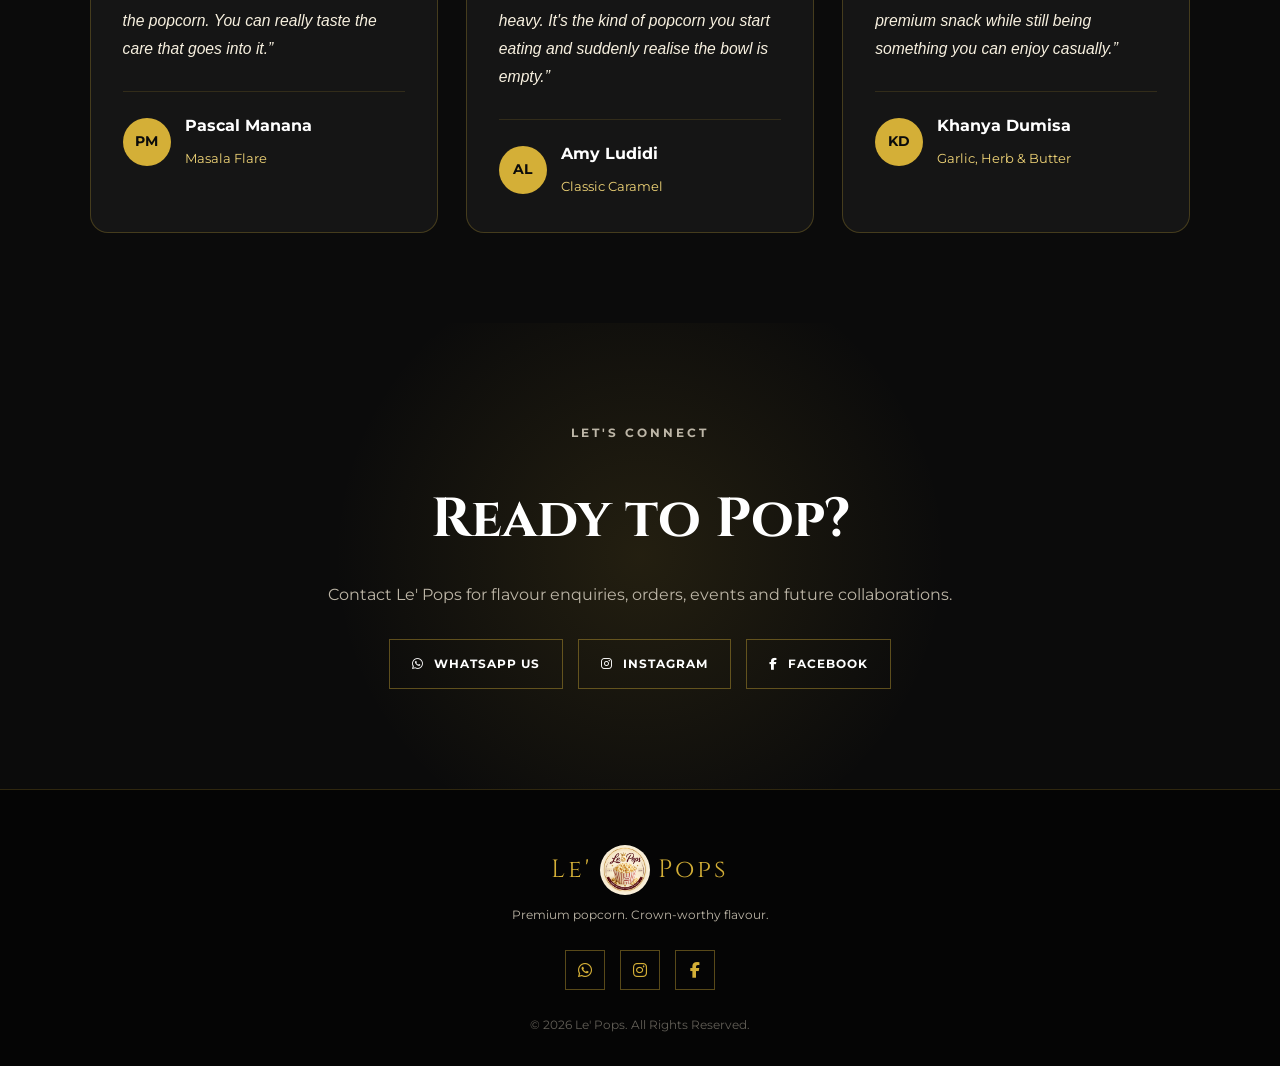
==== commit 6ade0901: "added reviews to the home and about page" ====
--- a/index.html
+++ b/index.html
@@ -780,6 +780,93 @@
 
     </section>
 
+    <!-- =========================
+             CUSTOMER REVIEWS
+        ========================= -->
+    <section class="reviews-section" id="reviews">
+        <div class="section-heading">
+            <p class="eyebrow">WHAT PEOPLE SAY</p>
+            <h2>Loved By Popcorn Lovers</h2>
+            <p class="section-intro">
+                From bold savoury flavours to irresistible sweet treats,
+                discover why Le' Pops is becoming a favourite.
+            </p>
+        </div>
+    
+        <div class="reviews-grid">
+    
+            <!-- Review 1 -->
+            <article class="review-card">
+                <div class="review-stars" aria-label="5 out of 5 stars">
+                    ★★★★★
+                </div>
+    
+                <p class="review-text">
+                    “The Masala Flare is honestly one of my favourites.
+                    It has just the right amount of spice and flavour without
+                    overpowering the popcorn. You can really taste the care
+                    that goes into it.”
+                </p>
+    
+                <div class="review-author">
+                    <div class="review-avatar">PM</div>
+                    <div>
+                        <h4>Pascal Manana</h4>
+                        <span>Masala Flare</span>
+                    </div>
+                </div>
+            </article>
+    
+    
+            <!-- Review 2 -->
+            <article class="review-card">
+                <div class="review-stars" aria-label="5 out of 5 stars">
+                    ★★★★★
+                </div>
+    
+                <p class="review-text">
+                    “I tried the Classic Caramel and absolutely loved it.
+                    It has that delicious buttery sweetness without feeling
+                    too heavy. It's the kind of popcorn you start eating
+                    and suddenly realise the bowl is empty.”
+                </p>
+    
+                <div class="review-author">
+                    <div class="review-avatar">AL</div>
+                    <div>
+                        <h4>Amy Ludidi</h4>
+                        <span>Classic Caramel</span>
+                    </div>
+                </div>
+            </article>
+    
+    
+            <!-- Review 3 -->
+            <article class="review-card">
+                <div class="review-stars" aria-label="5 out of 5 stars">
+                    ★★★★★
+                </div>
+    
+                <p class="review-text">
+                    “The Garlic, Herb & Butter flavour is so good.
+                    It's savoury, buttery and full of flavour, and I love
+                    that it feels like a premium snack while still being
+                    something you can enjoy casually.”
+                </p>
+    
+                <div class="review-author">
+                    <div class="review-avatar">KD</div>
+                    <div>
+                        <h4>Khanya Dumisa</h4>
+                        <span>Garlic, Herb &amp; Butter</span>
+                    </div>
+                </div>
+            </article>
+    
+        </div>
+    </section>
+
+
 
     <!-- ================= CONTACT ================= -->
 
@@ -819,7 +906,8 @@
                 </a>
 
 
-                <a href="https://www.facebook.com/share/1Di3sNyfs7/?mibextid=wwXIfr" target="_blank" class="social-button facebook" id="facebookLink">
+                <a href="https://www.facebook.com/share/1Di3sNyfs7/?mibextid=wwXIfr" target="_blank" 
+                class="social-button facebook" id="facebookLink">
                     <i class="fab fa-facebook-f"></i>
 
                     Facebook
@@ -832,7 +920,7 @@
 
     </section>
 
-
+   
     <!-- ================= FOOTER ================= -->
 
     <footer>
--- a/style.css
+++ b/style.css
@@ -935,6 +935,138 @@
 
 }
 
+/* =========================
+   CUSTOMER REVIEWS
+========================= */
+
+.reviews-section {
+    padding: 90px 7%;
+    background: var(--black);
+    color: var(--white);
+}
+
+.reviews-section .section-heading {
+    text-align: center;
+    max-width: 750px;
+    margin: 0 auto 50px;
+}
+
+.reviews-section .eyebrow {
+    color: var(--gold);
+    font-size: 0.8rem;
+    font-weight: 700;
+    letter-spacing: 3px;
+    text-transform: uppercase;
+    margin-bottom: 12px;
+}
+
+.reviews-section h2 {
+    color: var(--cream);
+    font-family: "Cinzel", serif;
+    font-size: 2.4rem;
+    margin-bottom: 15px;
+}
+
+.reviews-section .section-intro {
+    color: var(--muted);
+    line-height: 1.7;
+}
+
+
+/* Reviews Grid */
+
+.reviews-grid {
+    max-width: 1200px;
+    margin: 0 auto;
+    display: grid;
+    grid-template-columns: repeat(3, 1fr);
+    gap: 28px;
+}
+
+
+/* Individual Review */
+
+.review-card {
+    background: var(--dark);
+    border: 1px solid rgba(212, 175, 55, 0.25);
+    border-radius: 18px;
+    padding: 32px;
+    position: relative;
+    transition:
+        transform 0.3s ease,
+        border-color 0.3s ease,
+        box-shadow 0.3s ease;
+}
+
+.review-card:hover {
+    transform: translateY(-8px);
+    border-color: var(--gold);
+    box-shadow: 0 15px 35px rgba(0, 0, 0, 0.35);
+}
+
+
+/* Stars */
+
+.review-stars {
+    color: var(--gold);
+    font-size: 1.1rem;
+    letter-spacing: 3px;
+    margin-bottom: 20px;
+}
+
+
+/* Review text */
+
+.review-text {
+    color: var(--cream);
+    font-size: 0.98rem;
+    line-height: 1.8;
+    font-style: italic;
+    margin-bottom: 28px;
+}
+
+
+/* Customer information */
+
+.review-author {
+    display: flex;
+    align-items: center;
+    gap: 14px;
+    border-top: 1px solid rgba(212, 175, 55, 0.15);
+    padding-top: 20px;
+}
+
+.review-author h4 {
+    color: var(--white);
+    margin: 0 0 5px;
+    font-size: 1rem;
+}
+
+.review-author span {
+    color: var(--gold-light);
+    font-size: 0.8rem;
+}
+
+
+/* Initials circle */
+
+.review-avatar {
+    width: 48px;
+    height: 48px;
+    border-radius: 50%;
+    background: var(--gold);
+    color: var(--black);
+    display: flex;
+    align-items: center;
+    justify-content: center;
+    font-weight: 700;
+    font-size: 0.85rem;
+    flex-shrink: 0;
+}
+
+
+
+
 
 /* ================= CONTACT ================= */
 
@@ -1520,4 +1652,45 @@
 
     }
 
+}
+
+/* Tablet */
+
+@media (max-width: 900px) {
+    .reviews-grid {
+        grid-template-columns: 1fr 1fr;
+    }
+
+    .review-card:last-child {
+        grid-column: 1 / -1;
+        max-width: 500px;
+        width: 100%;
+        margin: 0 auto;
+    }
+}
+
+
+/* Mobile */
+
+@media (max-width: 600px) {
+    .reviews-section {
+        padding: 70px 5%;
+    }
+
+    .reviews-section h2 {
+        font-size: 1.9rem;
+    }
+
+    .reviews-grid {
+        grid-template-columns: 1fr;
+    }
+
+    .review-card:last-child {
+        grid-column: auto;
+        max-width: none;
+    }
+
+    .review-card {
+        padding: 25px;
+    }
 }
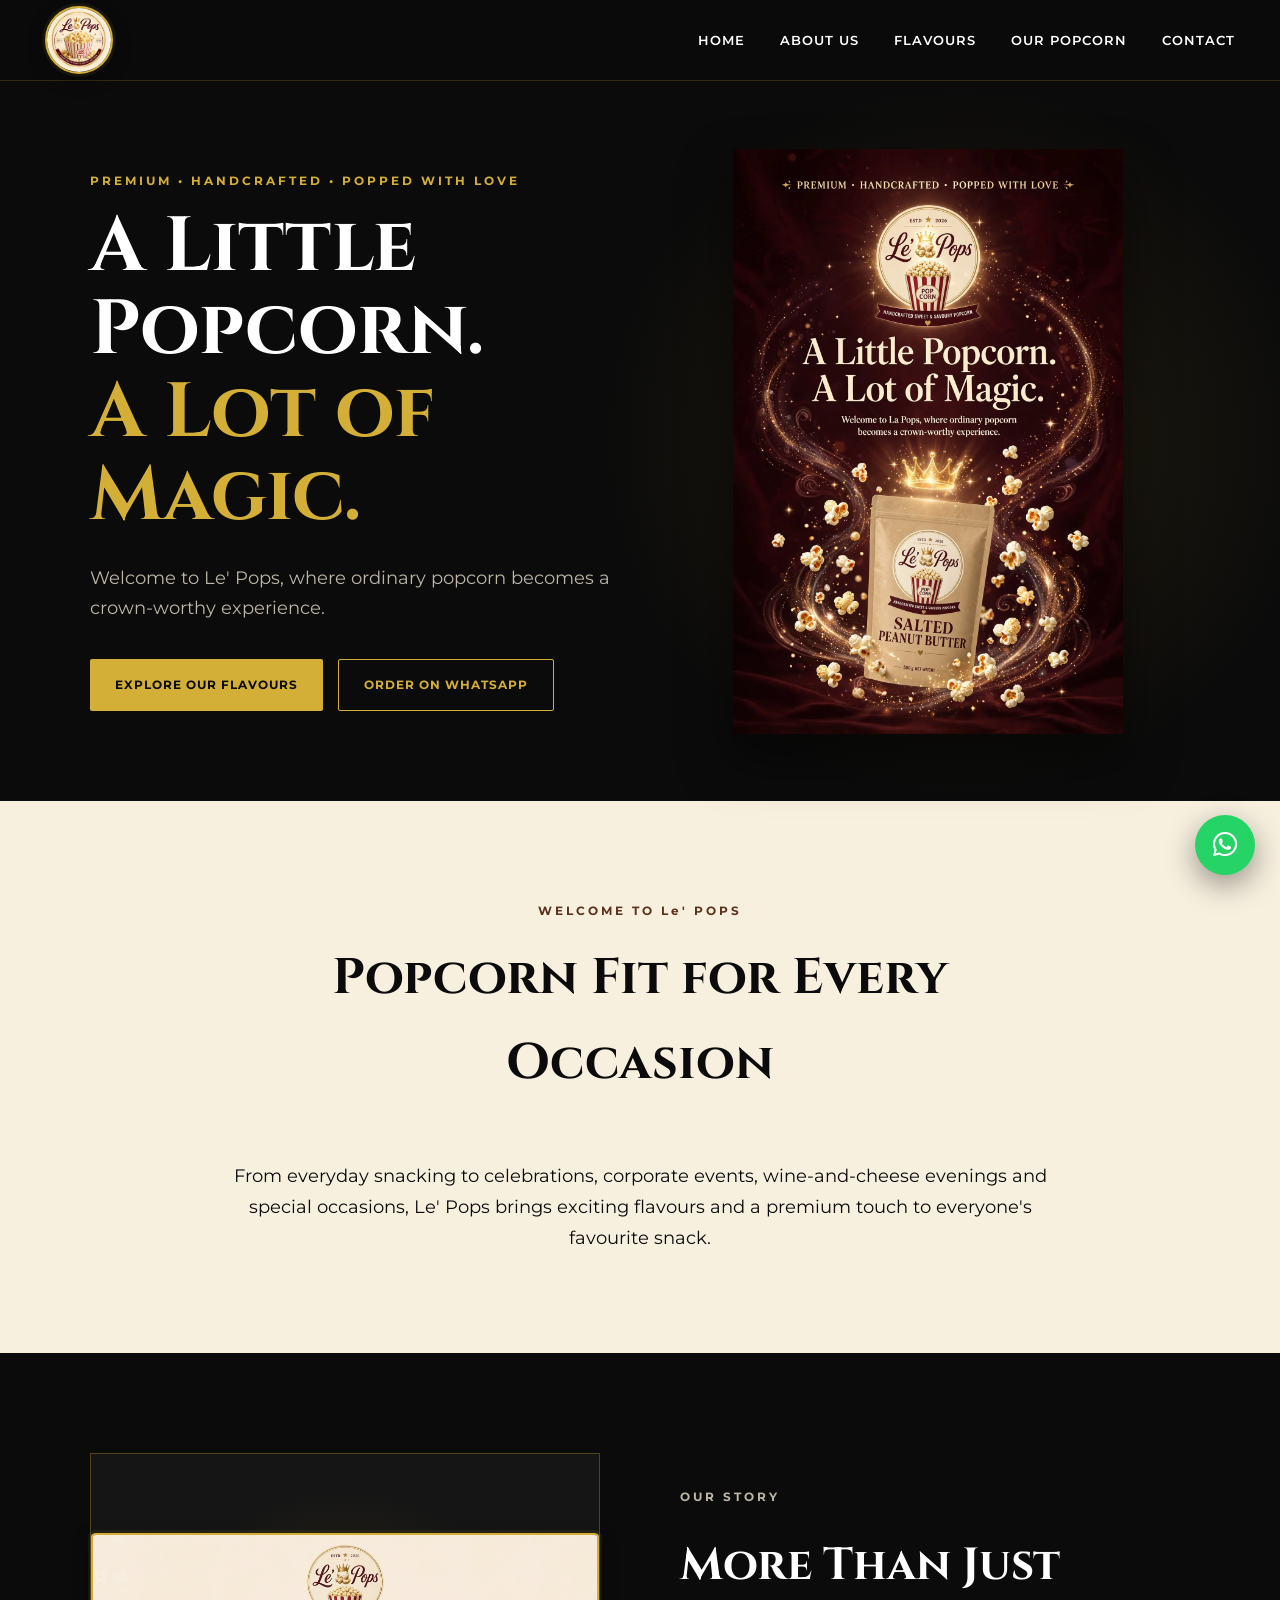
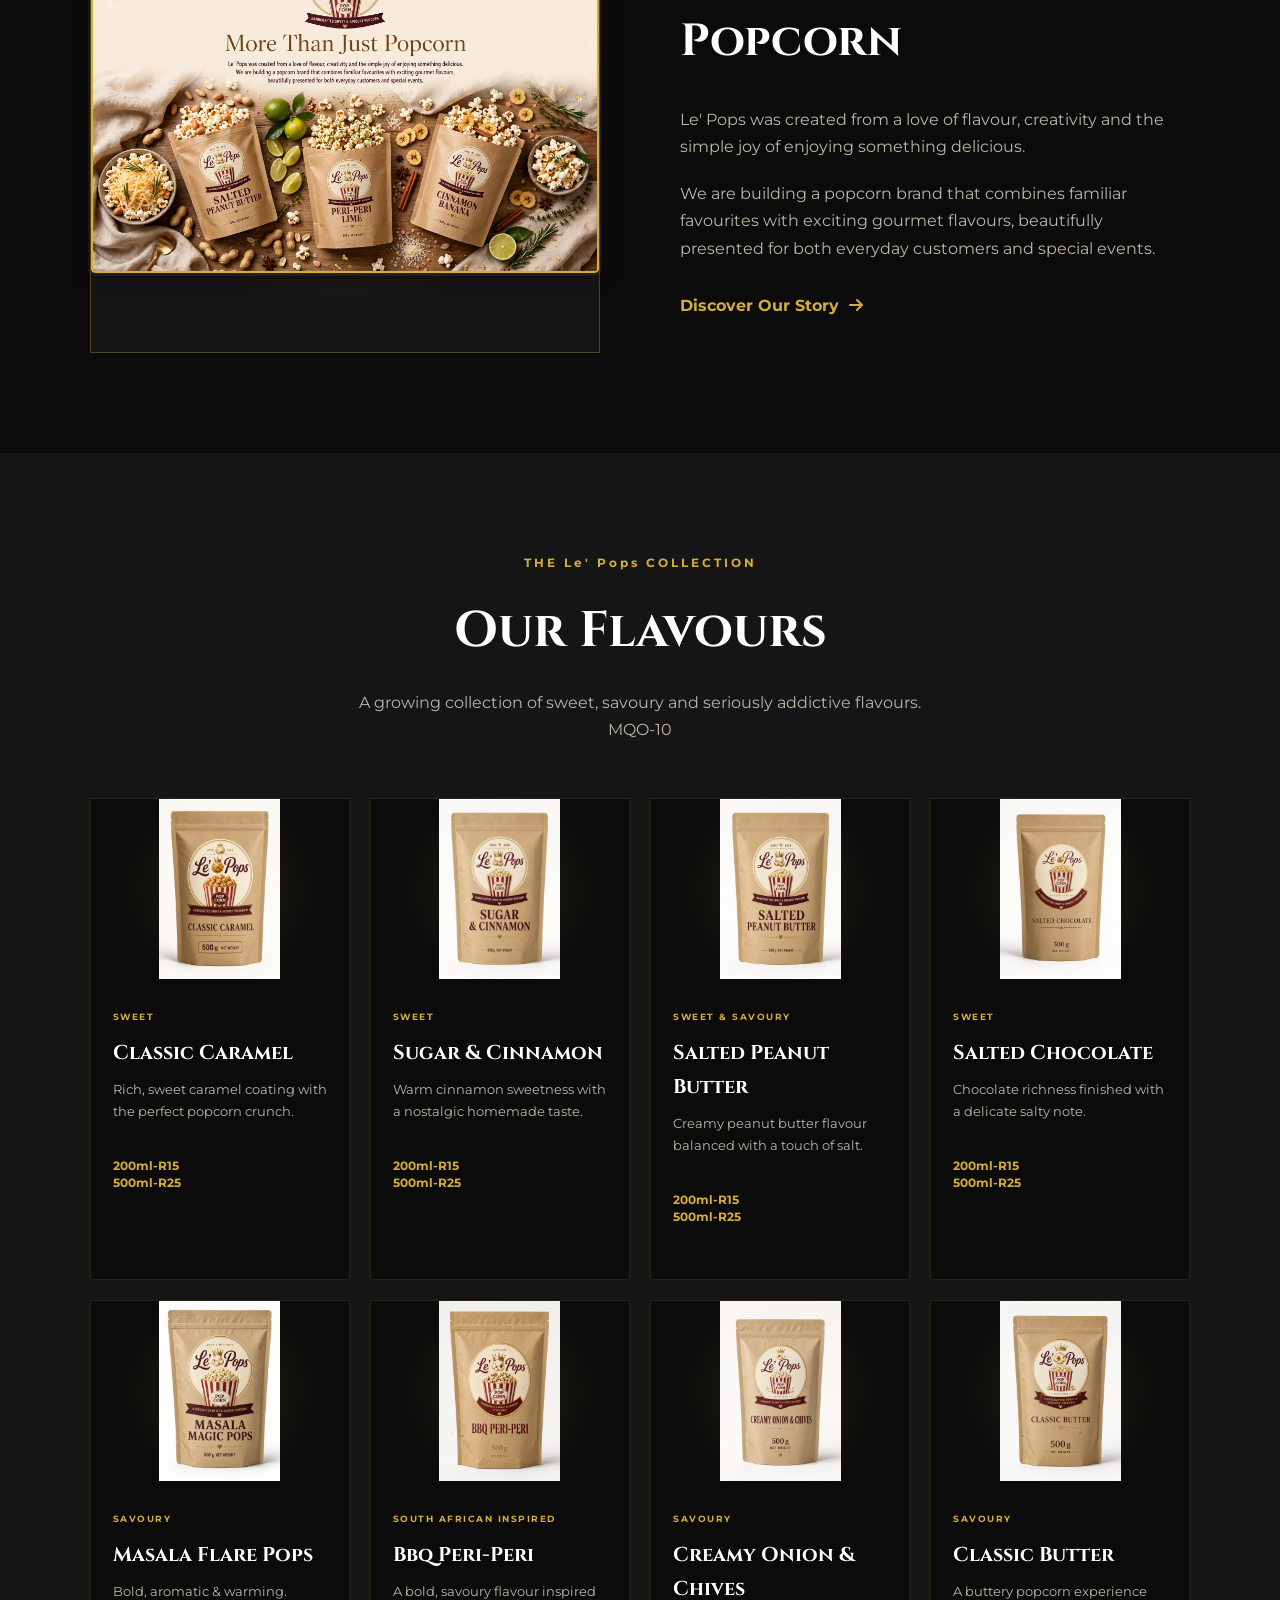
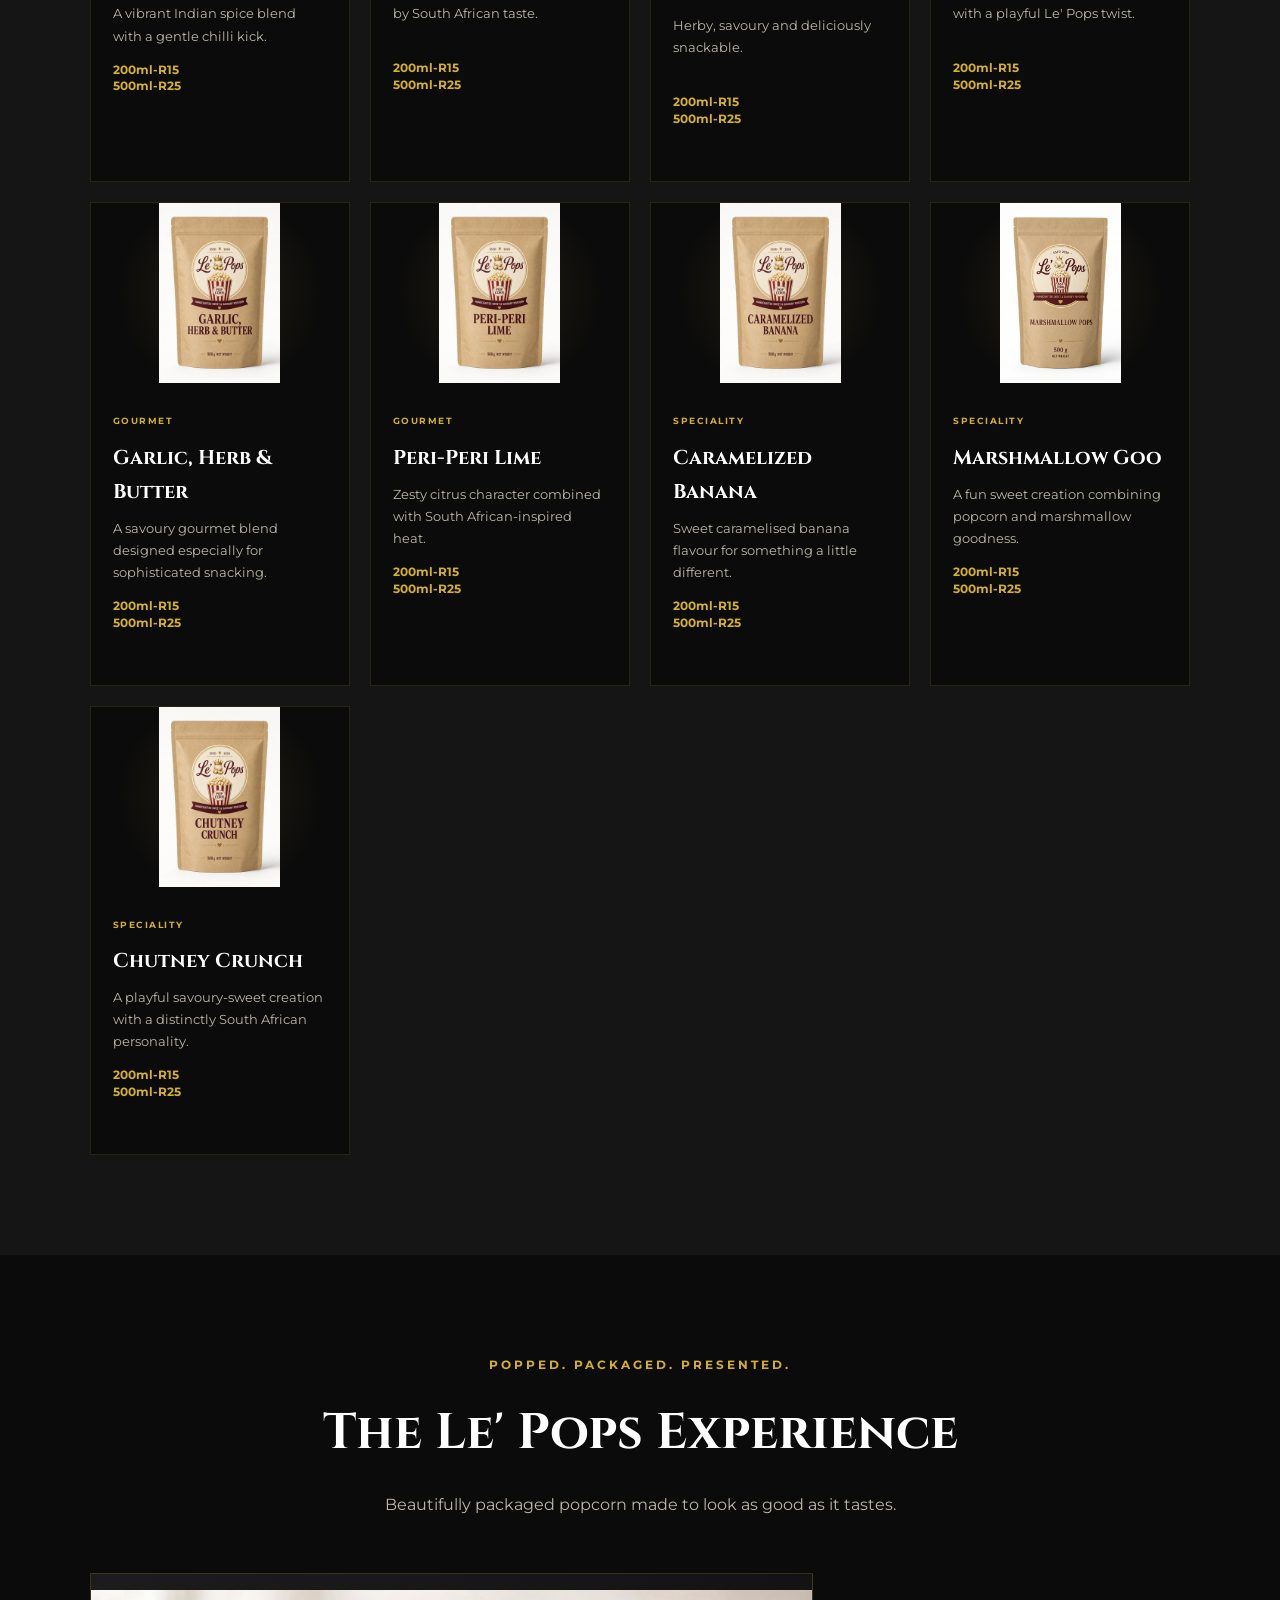
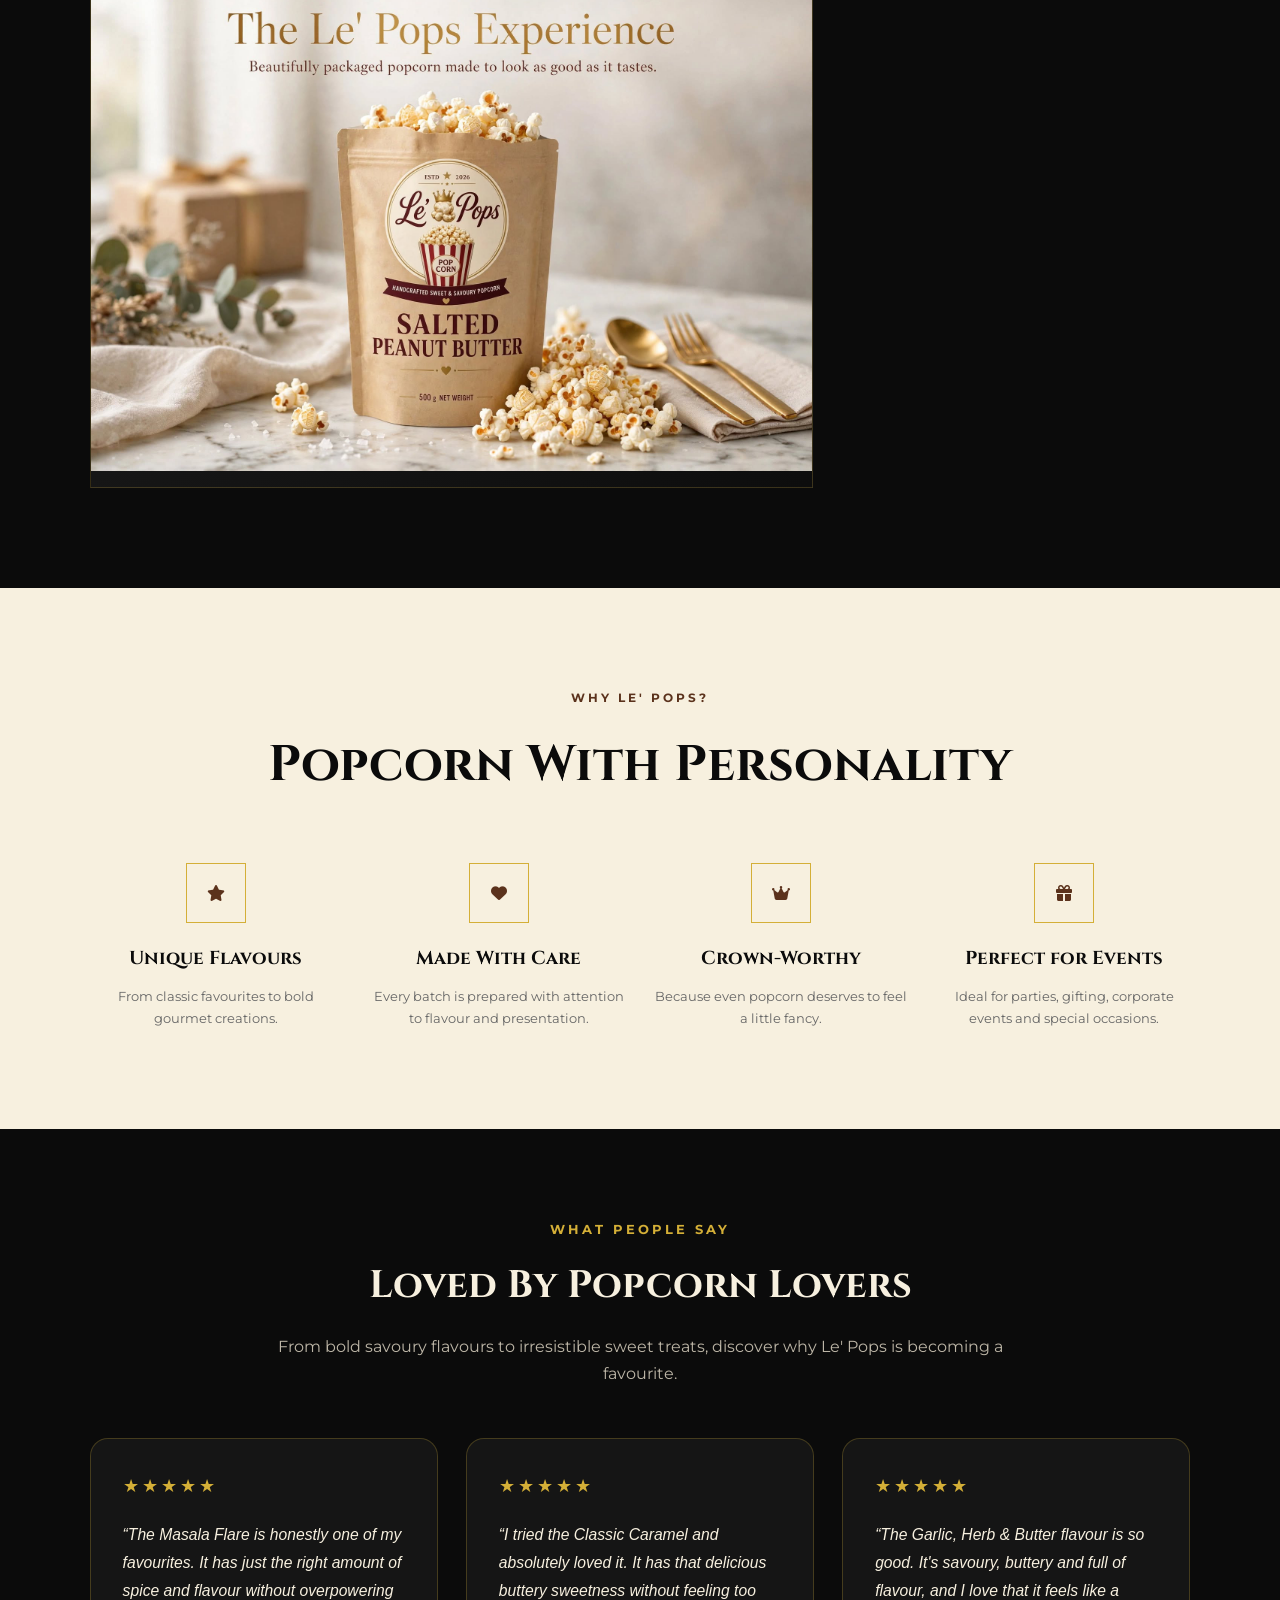
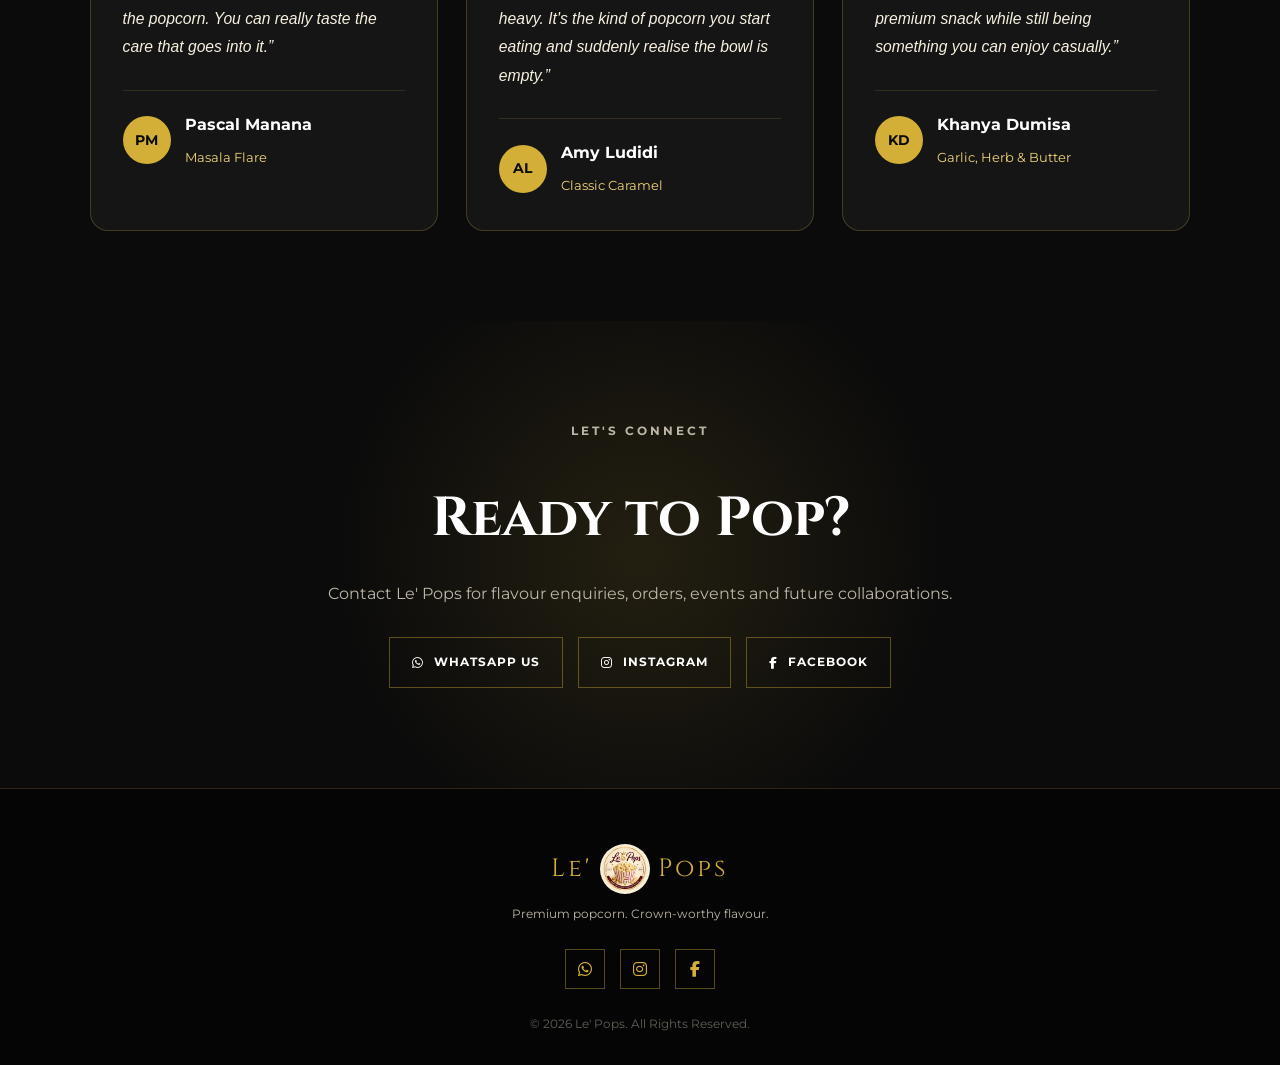
==== commit dd10dcdc: "changed names" ====
--- a/index.html
+++ b/index.html
@@ -370,7 +370,7 @@
                     </span>
 
                     <h3>
-                        Masala Flare Popcorn
+                        Masala Flare Pops
                     </h3>
 
                     <p>
@@ -594,7 +594,7 @@
                     </span>
 
                     <h3>
-                        Marshmallow Pops
+                        Marshmallow Goo
                     </h3>
 
                     <p>
